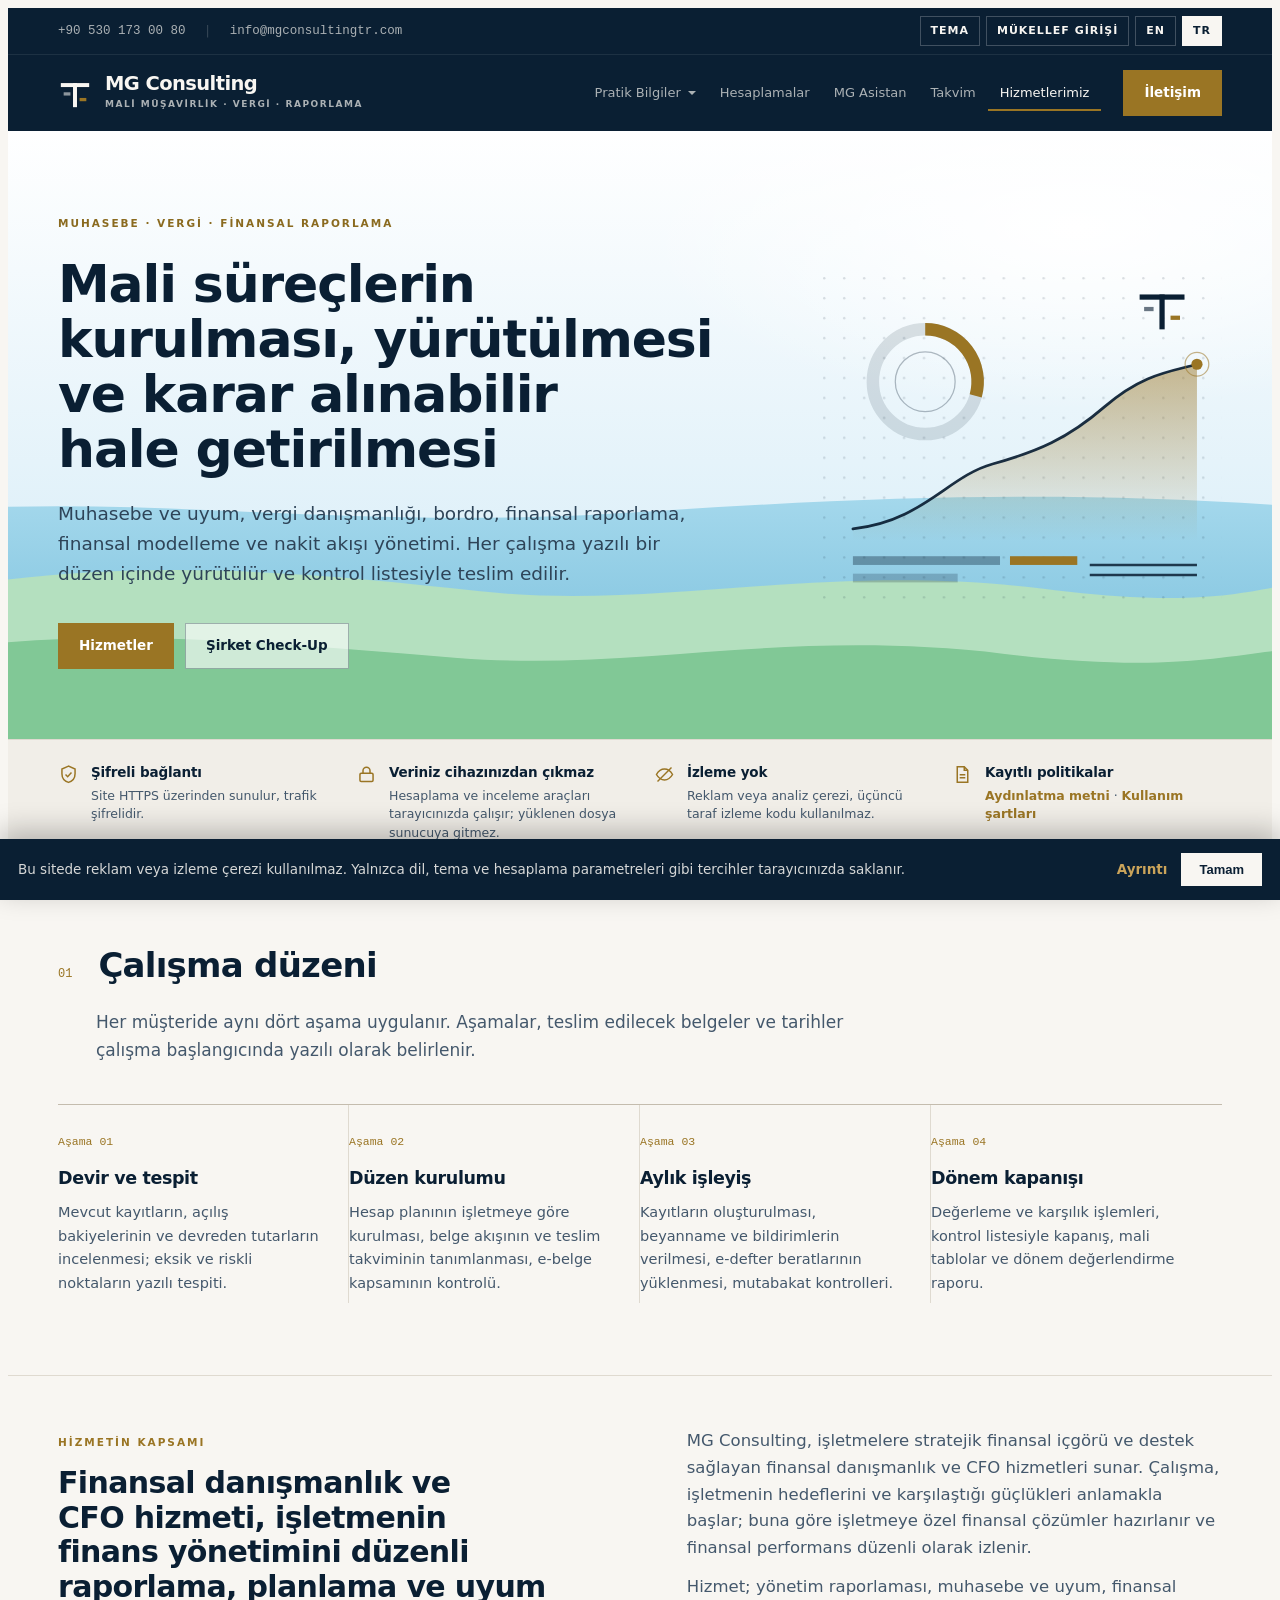
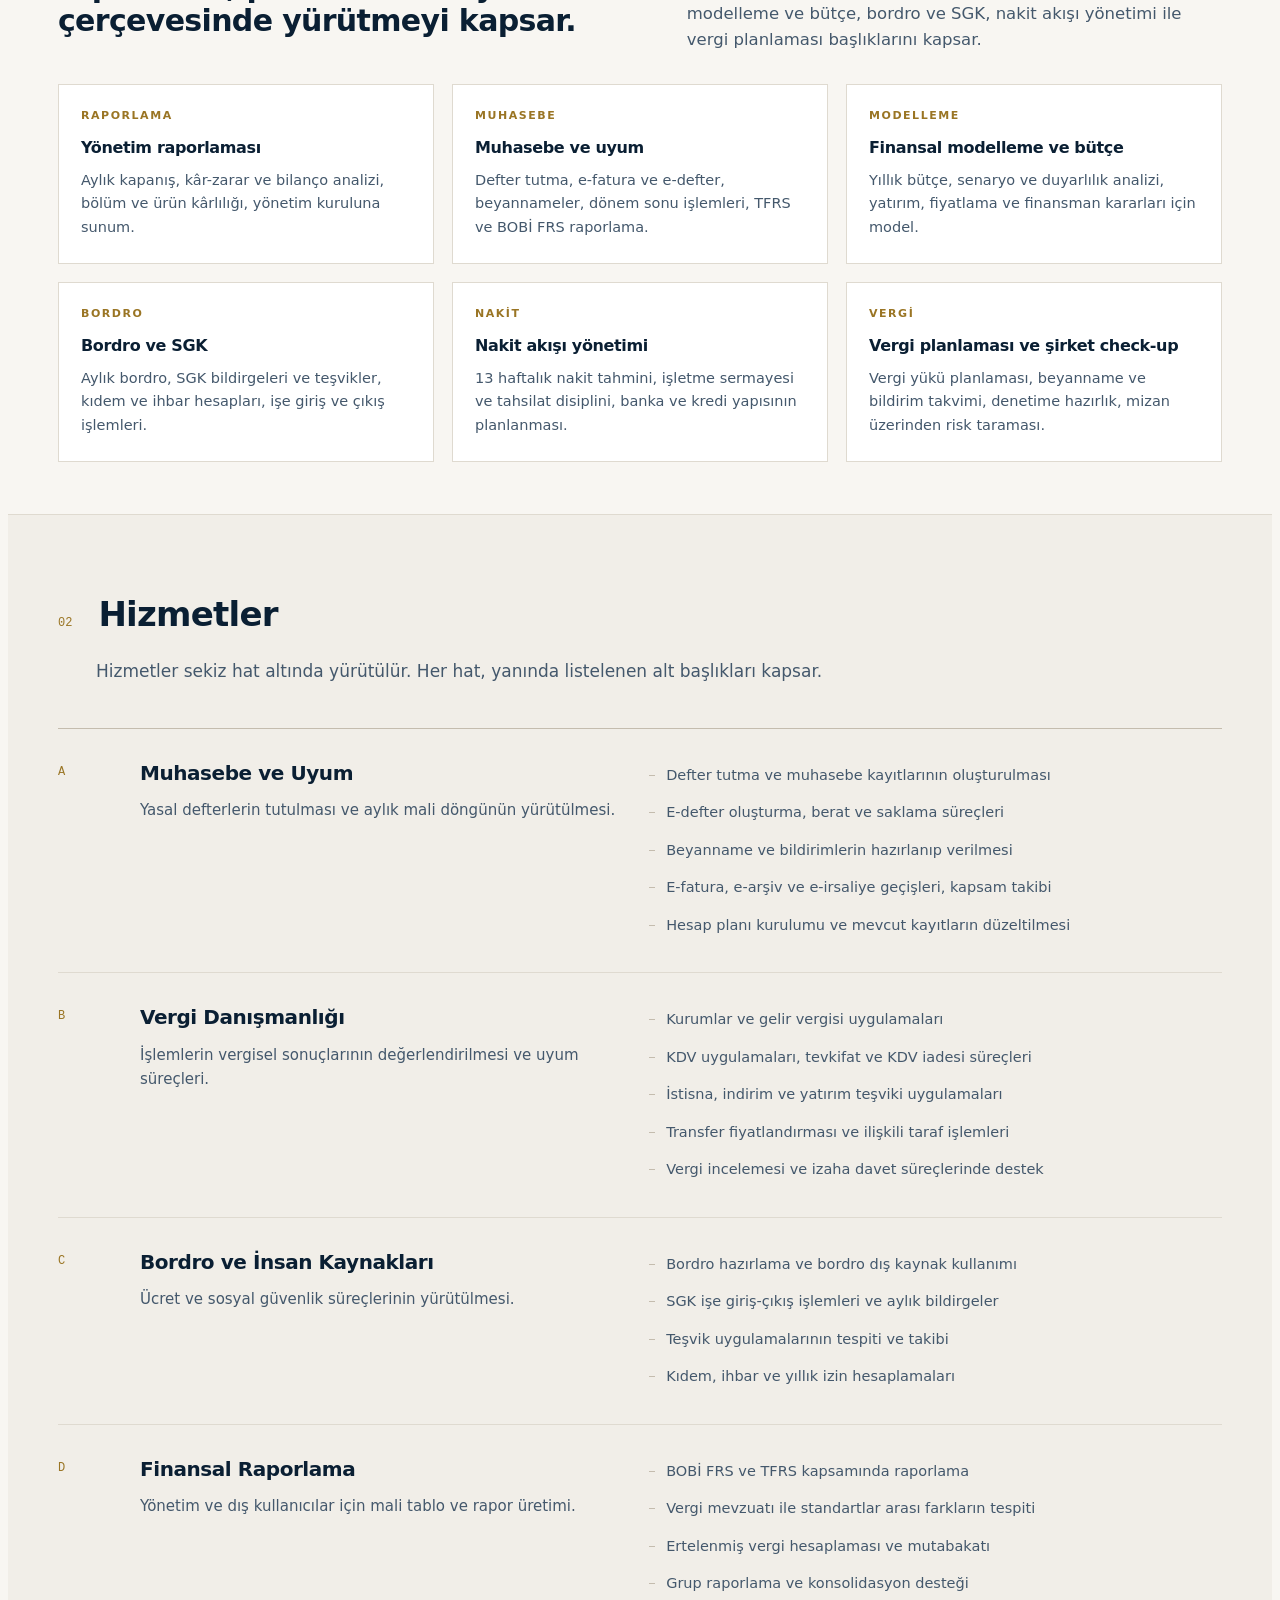
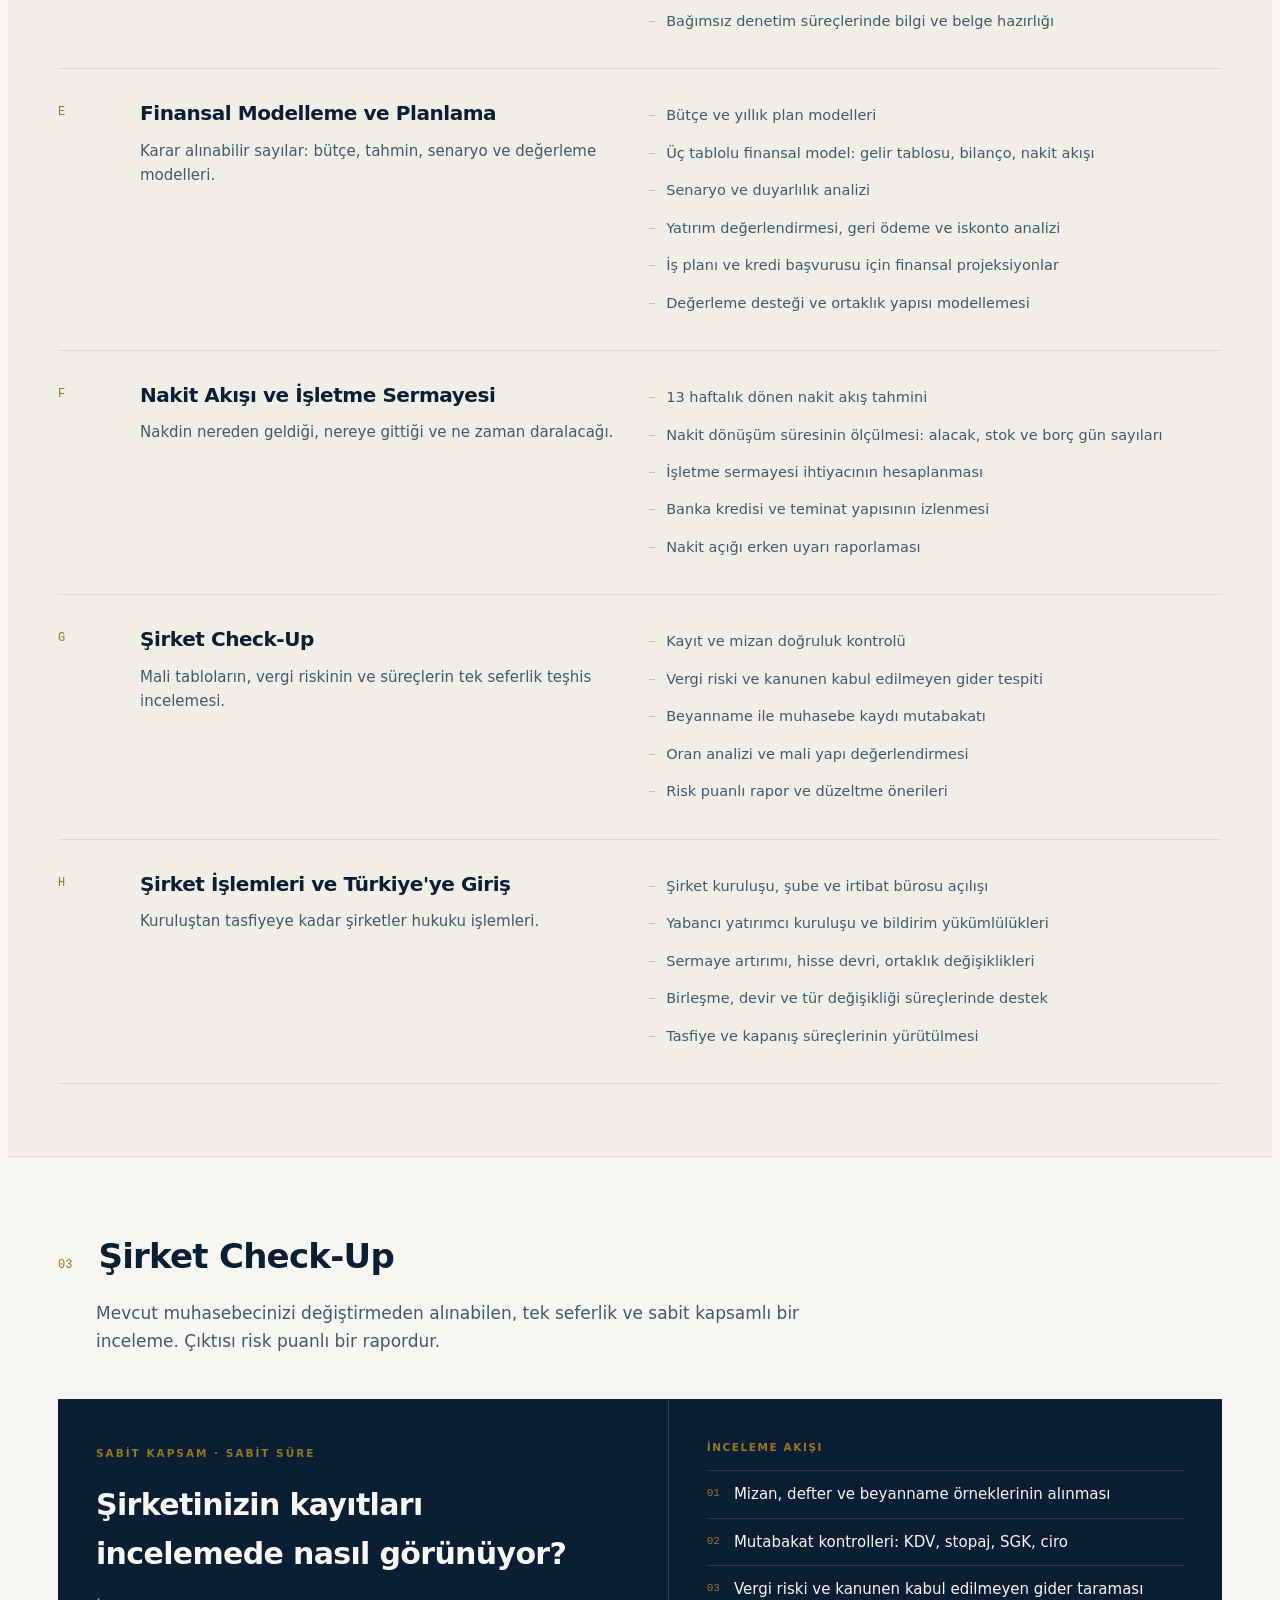
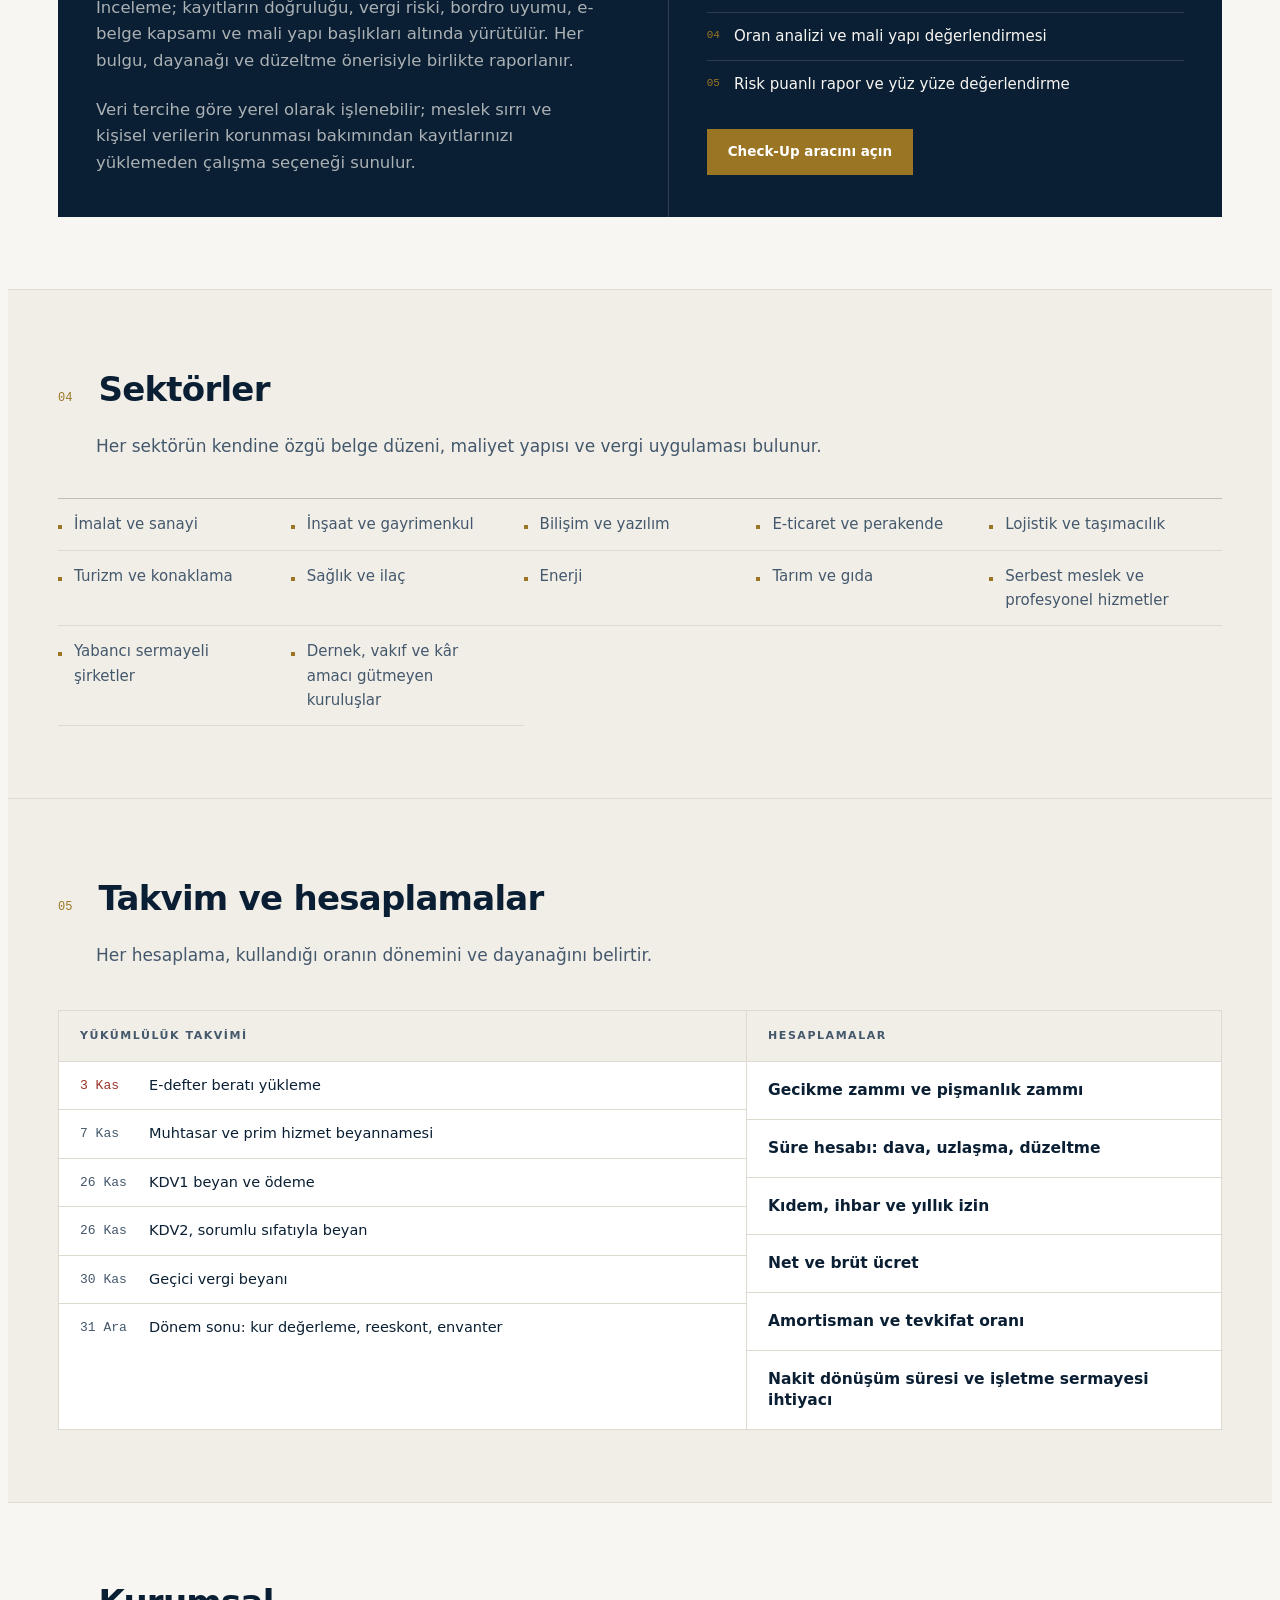
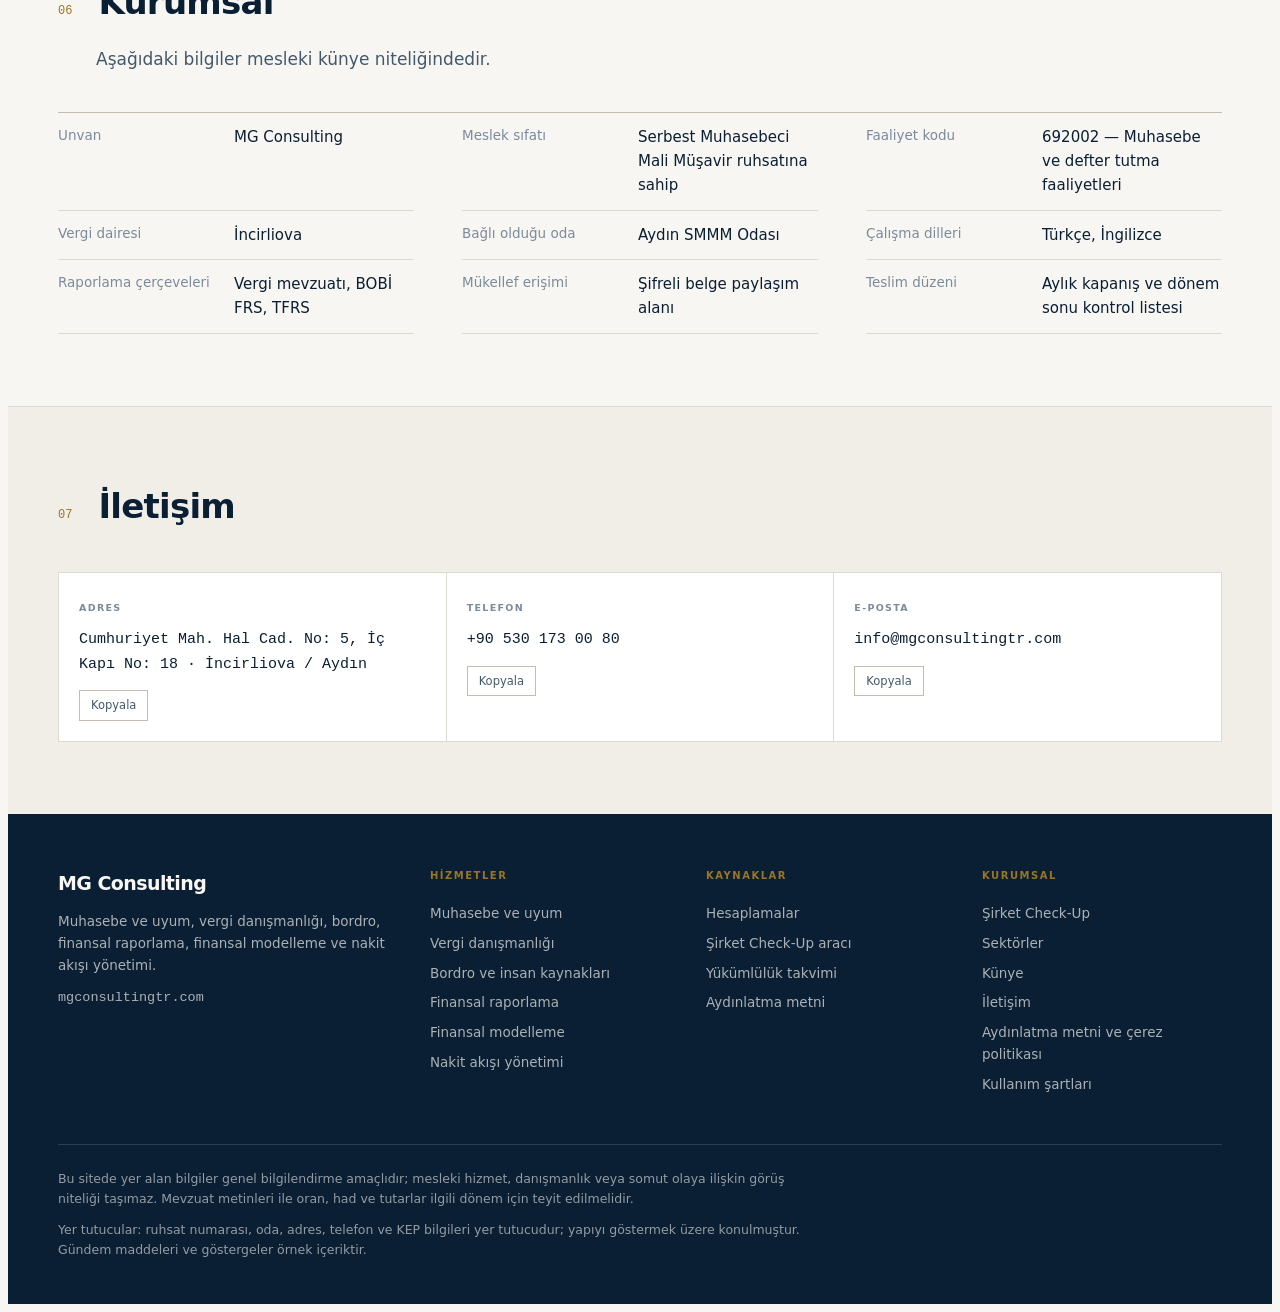
==== index.html @ 0cf5398b "Ana sayfa: Finansal Danismanlik ve CFO Hizmetleri bolumu, Istanbul manzarasi Co-Authored-By: Claude " ====
<!doctype html>
<html lang="tr">
<head>
<meta charset="utf-8">
<meta name="viewport" content="width=device-width,initial-scale=1,viewport-fit=cover">
<title>MG Consulting — Muhasebe, Vergi, Raporlama</title>
<meta http-equiv="Content-Security-Policy" content="default-src 'none'; base-uri 'none'; form-action 'none'; img-src 'self' data:; script-src 'self'; style-src 'self' 'unsafe-inline' https://fonts.googleapis.com; font-src https://fonts.gstatic.com; connect-src 'self'">
<meta name="description" content="MG Consulting: muhasebe ve uyum, vergi danışmanlığı, bordro, finansal raporlama, finansal modelleme, nakit akışı yönetimi ve şirket check-up hizmetleri. İncirliova, Aydın.">
<meta name="robots" content="index,follow">
<link rel="canonical" href="https://www.mgconsultingtr.com/">
<meta property="og:type" content="website">
<meta property="og:site_name" content="MG Consulting">
<meta property="og:title" content="MG Consulting — Muhasebe, vergi, bordro ve finansal raporlama">
<meta property="og:description" content="MG Consulting: muhasebe ve uyum, vergi danışmanlığı, bordro, finansal raporlama, finansal modelleme, nakit akışı yönetimi ve şirket check-up hizmetleri. İncirliova, Aydın.">
<meta property="og:url" content="https://www.mgconsultingtr.com/">
<meta property="og:locale" content="tr_TR">
<meta name="twitter:card" content="summary">
<link rel="icon" href="favicon.svg" type="image/svg+xml">
<link rel="stylesheet" href="https://fonts.googleapis.com/css2?family=Archivo:wght@500;600;700&family=IBM+Plex+Mono:wght@400;500&family=Source+Sans+3:wght@400;500;600&display=swap">
<link rel="stylesheet" href="assets/index.css">
</head>
<body>
<div class="util">
 <div class="wrap">
  <span class="mono">+90 530 173 00 80</span>
  <span class="sep">|</span>
  <span class="mono">info@mgconsultingtr.com</span>
  <span class="right">
   <button id="themeBtn" data-tr="Tema">Theme</button>
   <a class="ub" href="#iletisim" data-tr="Mükellef Girişi">Client Login</a>
   <button id="btnEN" aria-pressed="true">EN</button>
   <button id="btnTR" aria-pressed="false">TR</button>
  </span>
 </div>
</div>

<header>
 <div class="wrap bar">
  <a class="brand" href="index.html">
   <svg viewBox="0 0 48 48" aria-hidden="true">
    <rect x="4" y="10" width="40" height="5.6" fill="currentColor"/>
    <rect x="21.2" y="10" width="5.6" height="34" fill="currentColor"/>
    <rect x="8" y="23" width="9.5" height="4.6" fill="currentColor" opacity=".55"/>
    <rect x="30.5" y="31" width="9.5" height="4.6" class="sec"/>
   </svg>
   <span><b>MG Consulting</b><small data-tr="Mali Müşavirlik · Vergi · Raporlama">Accounting · Tax · Reporting</small></span>
  </a>
  <nav class="top" aria-label="Sections">
   <span class="mi">
    <button class="mt" type="button" data-m="m1" aria-expanded="false" data-tr="Pratik Bilgiler">Practical data</button>
   </span>
   <a href="hesaplamalar.html" data-tr="Hesaplamalar">Calculations</a>
   <a href="asistan.html" data-tr="MG Asistan">MG Assistant</a>
   <a href="#tools" data-tr="Takvim">Calendar</a>
   <a href="#services" class="on" data-tr="Hizmetlerimiz">Services</a>
  </nav>

  <div class="mega" id="m1" hidden>
   <div class="in">
    <div>
     <h5 data-tr="Hesaplamalar">Calculations</h5>
     <a href="hesaplamalar.html" data-tr="Maaş hesaplama">Salary calculation</a>
     <a href="hesaplamalar.html" data-tr="Kıdem ve ihbar tazminatı">Severance and notice pay</a>
     <a href="hesaplamalar.html" data-tr="Amortisman hesaplama">Depreciation</a>
     <a href="hesaplamalar.html" data-tr="Nakit dönüşüm süresi">Cash conversion cycle</a>
     <div class="grp2"><h5 data-tr="Beyanname ve ödeme süreleri">Filing and payment dates</h5>
      <a href="#tools" data-tr="Yükümlülük takvimi">Compliance calendar</a></div>
    </div>
    <div>
     <h5 data-tr="Oranlar">Rates</h5>
     <a href="hesaplamalar.html" data-tr="Gecikme zammı, gecikme faizi ve pişmanlık zammı">Default surcharge, default interest and voluntary disclosure surcharge</a>
     <a href="hesaplamalar.html" data-tr="KDV ve tevkifat oranları">VAT and withholding rates</a>
     <a href="hesaplamalar.html" data-tr="Yeniden değerleme oranı">Revaluation rate</a>
     <a href="hesaplamalar.html" data-tr="Merkez Bankası oranları">Central bank rates</a>
    </div>
    <div>
     <h5 data-tr="Hadler ve tutarlar">Thresholds and amounts</h5>
     <a href="hesaplamalar.html" data-tr="Vergi Usul Kanunu hadleri">Tax Procedure Law thresholds</a>
     <a href="hesaplamalar.html" data-tr="Binek oto gider kısıtlaması">Passenger car expense restriction</a>
     <div class="grp2"><h5 data-tr="Vergi cezaları">Tax penalties</h5>
      <div class="sub">
       <a href="hesaplamalar.html" data-tr="Usulsüzlük cezaları">Irregularity penalties</a>
       <a href="hesaplamalar.html" data-tr="Özel usulsüzlük cezaları">Special irregularity penalties</a>
       <a href="hesaplamalar.html" data-tr="Bilgi vermekten çekinme ve bazı ödevlere uymama cezaları">Penalties for withholding information and for failing certain duties</a>
       <a href="hesaplamalar.html" data-tr="Hürriyeti bağlayıcı cezalar">Custodial penalties</a>
       <a href="hesaplamalar.html" data-tr="Vergi ziyaı cezası">Tax loss penalty</a>
      </div></div>
    </div>
    <div>
     <h5 data-tr="SGK ve çalışma hayatı">Social security and employment</h5>
     <a href="hesaplamalar.html" data-tr="SGK taban ve tavan sınırı">Social security lower and upper limits</a>
     <a href="hesaplamalar.html" data-tr="SGK prim oranları">Social security premium rates</a>
     <a href="hesaplamalar.html" data-tr="Bildirim süreleri ve ihbar tazminatı">Notice periods and notice pay</a>
     <a href="hesaplamalar.html" data-tr="Yıllık ücretli izin hakkı">Annual paid leave entitlement</a>
     <a href="hesaplamalar.html" data-tr="Asgari ücret ve kesintiler">Minimum wage and deductions</a>
    </div>
   </div>
  </div>

  <a class="btn gold" href="#contact" data-tr="İletişim">Contact</a>
 </div>
</header>

<main id="top">
 <div class="open">
  <div class="wrap">
   <div>
    <span class="kicker" data-tr="Muhasebe · Vergi · Finansal Raporlama">Accounting · Tax · Financial Reporting</span>
    <h1 data-tr="Mali süreçlerin kurulması, yürütülmesi ve karar alınabilir hale getirilmesi">Building, running and reporting the finance function</h1>
    <p class="lede" data-tr="Muhasebe ve uyum, vergi danışmanlığı, bordro, finansal raporlama, finansal modelleme ve nakit akışı yönetimi. Her çalışma yazılı bir düzen içinde yürütülür ve kontrol listesiyle teslim edilir.">Accounting and statutory compliance, tax advisory, payroll, financial reporting, modelling and cash flow management. Every engagement runs to a written operating rhythm and is delivered against a control checklist.</p>
    <div class="cta">
     <a class="btn gold" href="#services" data-tr="Hizmetler">Our services</a>
     <a class="btn line" href="#checkup" data-tr="Şirket Check-Up">Company check-up</a>
    </div>
   </div>
   <div class="openart" aria-hidden="true">
    <svg viewBox="0 0 320 260" aria-hidden="true">
     <defs>
      <linearGradient id="gA" x1="0" y1="0" x2="0" y2="1">
       <stop offset="0" stop-color="var(--bronze)" stop-opacity=".5"/>
       <stop offset="1" stop-color="var(--bronze)" stop-opacity="0"/>
      </linearGradient>
      <pattern id="dots" width="16" height="16" patternUnits="userSpaceOnUse">
       <circle cx="1" cy="1" r="1" fill="currentColor" opacity=".14"/>
      </pattern>
     </defs>
     <rect width="320" height="260" fill="url(#dots)"/>
     <path d="M24 202 C80 196 100 160 136 150 S196 130 226 104 S278 76 300 70 L300 212 L24 212 Z" fill="url(#gA)"/>
     <path d="M24 202 C80 196 100 160 136 150 S196 130 226 104 S278 76 300 70" fill="none" stroke="currentColor" stroke-width="2.2" stroke-linecap="round" opacity=".92"/>
     <circle cx="300" cy="70" r="4.5" fill="var(--bronze)"/>
     <circle cx="300" cy="70" r="9.5" fill="none" stroke="var(--bronze)" stroke-width="1" opacity=".55"/>
     <circle cx="82" cy="84" r="42" fill="none" stroke="currentColor" stroke-width="10" opacity=".13"/>
     <path d="M82 42 a42 42 0 0 1 40.5 53.4" fill="none" stroke="var(--bronze)" stroke-width="10"/>
     <circle cx="82" cy="84" r="24" fill="none" stroke="currentColor" stroke-width="1" opacity=".3"/>
     <rect x="24" y="224" width="118" height="7" fill="currentColor" opacity=".36"/>
     <rect x="24" y="238" width="84" height="7" fill="currentColor" opacity=".22"/>
     <rect x="150" y="224" width="54" height="7" fill="var(--bronze)"/>
     <path d="M214 231h86M214 239h86" stroke="currentColor" stroke-width="2" opacity=".85"/>
     <g transform="translate(254 14)">
      <rect x="0" y="0" width="36" height="4.2" fill="currentColor"/>
      <rect x="15.9" y="0" width="4.2" height="28" fill="currentColor"/>
      <rect x="3.6" y="10" width="7.6" height="3.4" fill="currentColor" opacity=".6"/>
      <rect x="24.8" y="17" width="7.6" height="3.4" fill="var(--bronze)"/>
     </g>
    </svg>
   </div>
  </div>
 </div>

 <div class="secstrip">
  <div class="wrap">
   <div class="si">
    <svg viewBox="0 0 24 24" aria-hidden="true"><path d="M12 2.5 4.5 5.8v5.4c0 4.6 3.1 8.5 7.5 9.8 4.4-1.3 7.5-5.2 7.5-9.8V5.8z" fill="none" stroke="currentColor" stroke-width="1.7"/><path d="M8.6 12.1l2.4 2.4 4.4-4.9" fill="none" stroke="currentColor" stroke-width="1.7"/></svg>
    <span><b data-tr="Şifreli bağlantı">Encrypted connection</b><i data-tr="Site HTTPS üzerinden sunulur, trafik şifrelidir.">The site is served over HTTPS; traffic is encrypted.</i></span>
   </div>
   <div class="si">
    <svg viewBox="0 0 24 24" aria-hidden="true"><rect x="4.5" y="10.5" width="15" height="9.5" rx="1.4" fill="none" stroke="currentColor" stroke-width="1.7"/><path d="M8 10.5V7.6a4 4 0 0 1 8 0v2.9" fill="none" stroke="currentColor" stroke-width="1.7"/></svg>
    <span><b data-tr="Veriniz cihazınızdan çıkmaz">Your data stays on your device</b><i data-tr="Hesaplama ve inceleme araçları tarayıcınızda çalışır; yüklenen dosya sunucuya gitmez.">The calculation and review tools run in your browser; files loaded are never sent to a server.</i></span>
   </div>
   <div class="si">
    <svg viewBox="0 0 24 24" aria-hidden="true"><path d="M2.8 12S6.4 5.8 12 5.8 21.2 12 21.2 12 17.6 18.2 12 18.2 2.8 12 2.8 12z" fill="none" stroke="currentColor" stroke-width="1.7"/><path d="M4 20 20 4" stroke="currentColor" stroke-width="1.7"/></svg>
    <span><b data-tr="İzleme yok">No tracking</b><i data-tr="Reklam veya analiz çerezi, üçüncü taraf izleme kodu kullanılmaz.">No advertising or analytics cookies, and no third-party tracking.</i></span>
   </div>
   <div class="si">
    <svg viewBox="0 0 24 24" aria-hidden="true"><path d="M6 3.2h8l4 4v13.6H6z" fill="none" stroke="currentColor" stroke-width="1.7"/><path d="M14 3.2v4h4M8.8 12.4h6.4M8.8 15.8h6.4" fill="none" stroke="currentColor" stroke-width="1.7"/></svg>
    <span><b data-tr="Kayıtlı politikalar">Published policies</b><i><a href="kvkk.html" data-tr="Aydınlatma metni">Data protection notice</a> · <a href="kullanim-sartlari.html" data-tr="Kullanım şartları">Terms of use</a></i></span>
   </div>
  </div>
 </div>
 <section>
  <div class="wrap">
   <div class="shead"><span class="snum">01</span><h2 data-tr="Çalışma düzeni">How we work</h2></div>
   <p class="secsub" data-tr="Her müşteride aynı dört aşama uygulanır. Aşamalar, teslim edilecek belgeler ve tarihler çalışma başlangıcında yazılı olarak belirlenir.">The same four phases apply to every client. Phases, deliverables and dates are agreed in writing before work begins.</p>
   <div class="steps">
    <div><span class="no" data-tr="Aşama 01">Phase 01</span><h3 data-tr="Devir ve tespit">Transition and diagnosis</h3><p data-tr="Mevcut kayıtların, açılış bakiyelerinin ve devreden tutarların incelenmesi; eksik ve riskli noktaların yazılı tespiti.">Review of existing records, opening balances and carried-forward amounts, with gaps and exposures documented in writing.</p></div>
    <div><span class="no" data-tr="Aşama 02">Phase 02</span><h3 data-tr="Düzen kurulumu">Set-up</h3><p data-tr="Hesap planının işletmeye göre kurulması, belge akışının ve teslim takviminin tanımlanması, e-belge kapsamının kontrolü.">Chart of accounts built around the business, document flow and reporting calendar defined, e-document obligations confirmed.</p></div>
    <div><span class="no" data-tr="Aşama 03">Phase 03</span><h3 data-tr="Aylık işleyiş">Monthly cycle</h3><p data-tr="Kayıtların oluşturulması, beyanname ve bildirimlerin verilmesi, e-defter beratlarının yüklenmesi, mutabakat kontrolleri.">Bookkeeping, statutory filings, e-ledger certification and a fixed set of reconciliation controls.</p></div>
    <div><span class="no" data-tr="Aşama 04">Phase 04</span><h3 data-tr="Dönem kapanışı">Period close</h3><p data-tr="Değerleme ve karşılık işlemleri, kontrol listesiyle kapanış, mali tablolar ve dönem değerlendirme raporu.">Valuation and provisioning, checklist close, financial statements and a period review report.</p></div>
   </div>
  </div>
 </section>


 <section id="cfo" class="cfo">
  <div class="cfohero">
   
   <div class="txt"><div class="wrap">
    <span class="kicker" data-tr="Finansal danışmanlık ve CFO hizmetleri">Financial consulting and CFO services</span>
    <h2 data-tr="Finansal Danışmanlık ve CFO Hizmetleri">Financial Consulting and CFO Services</h2>
    <p data-tr="MG Consulting, işletmelere stratejik finansal içgörü ve destek sağlayan finansal danışmanlık ve CFO hizmetleri sunar.">MG Consulting provides financial consulting and CFO services that give businesses strategic financial insight and support.</p>
   </div></div>
  </div>
  <div class="wrap cfobody">
   <div class="lead">
    <div>
     <span class="kicker" data-tr="Hizmetin kapsamı">Scope of the service</span>
     <h3 data-tr="Finansal danışmanlık ve CFO hizmeti, işletmenin finans yönetimini düzenli raporlama, planlama ve uyum çerçevesinde yürütmeyi kapsar.">Financial consulting and CFO services cover the management of a company's finances through regular reporting, planning and compliance.</h3>
    </div>
    <div>
     <p data-tr="MG Consulting, işletmelere stratejik finansal içgörü ve destek sağlayan finansal danışmanlık ve CFO hizmetleri sunar. Çalışma, işletmenin hedeflerini ve karşılaştığı güçlükleri anlamakla başlar; buna göre işletmeye özel finansal çözümler hazırlanır ve finansal performans düzenli olarak izlenir.">MG Consulting provides financial consulting and CFO services that give businesses strategic financial insight and support. The work starts with understanding the company's goals and the difficulties it faces; financial solutions specific to the company are then prepared and financial performance is monitored regularly.</p>
     <p data-tr="Hizmet; yönetim raporlaması, muhasebe ve uyum, finansal modelleme ve bütçe, bordro ve SGK, nakit akışı yönetimi ile vergi planlaması başlıklarını kapsar.">The service covers management reporting, accounting and compliance, financial modelling and budgeting, payroll and social security, cash flow management and tax planning.</p>
    </div>
   </div>
   <div class="cfocards">
    <div><span class="n" data-tr="Raporlama">Reporting</span><h4 data-tr="Yönetim raporlaması">Management reporting</h4><p data-tr="Aylık kapanış, kâr-zarar ve bilanço analizi, bölüm ve ürün kârlılığı, yönetim kuruluna sunum.">Monthly close, P&amp;L and balance sheet analysis, segment and product profitability, board presentations.</p></div>
    <div><span class="n" data-tr="Muhasebe">Accounting</span><h4 data-tr="Muhasebe ve uyum">Accounting and compliance</h4><p data-tr="Defter tutma, e-fatura ve e-defter, beyannameler, dönem sonu işlemleri, TFRS ve BOBİ FRS raporlama.">Bookkeeping, e-invoice and e-ledger, tax returns, period-end closing, TFRS and BOBİ FRS reporting.</p></div>
    <div><span class="n" data-tr="Modelleme">Modelling</span><h4 data-tr="Finansal modelleme ve bütçe">Financial modelling and budgeting</h4><p data-tr="Yıllık bütçe, senaryo ve duyarlılık analizi, yatırım, fiyatlama ve finansman kararları için model.">Annual budget, scenario and sensitivity analysis, models for investment, pricing and financing decisions.</p></div>
    <div><span class="n" data-tr="Bordro">Payroll</span><h4 data-tr="Bordro ve SGK">Payroll and social security</h4><p data-tr="Aylık bordro, SGK bildirgeleri ve teşvikler, kıdem ve ihbar hesapları, işe giriş ve çıkış işlemleri.">Monthly payroll, social security filings and incentives, severance and notice calculations, onboarding and exit procedures.</p></div>
    <div><span class="n" data-tr="Nakit">Cash</span><h4 data-tr="Nakit akışı yönetimi">Cash flow management</h4><p data-tr="13 haftalık nakit tahmini, işletme sermayesi ve tahsilat disiplini, banka ve kredi yapısının planlanması.">13-week cash forecast, working capital and collection discipline, planning of bank and credit structure.</p></div>
    <div><span class="n" data-tr="Vergi">Tax</span><h4 data-tr="Vergi planlaması ve şirket check-up">Tax planning and company check-up</h4><p data-tr="Vergi yükü planlaması, beyanname ve bildirim takvimi, denetime hazırlık, mizan üzerinden risk taraması.">Tax burden planning, filing calendar, audit readiness, risk screening on the trial balance.</p></div>
   </div>
  </div>
 </section>

 <section id="services" class="tint">
  <div class="wrap">
   <div class="shead"><span class="snum">02</span><h2 data-tr="Hizmetler">Services</h2></div>
   <p class="secsub" data-tr="Hizmetler sekiz hat altında yürütülür. Her hat, yanında listelenen alt başlıkları kapsar.">Work is delivered across eight service lines. Each line covers the components listed beside it.</p>

   <div class="srv">
    <div class="row">
     <span class="n">A</span>
     <div><h3 data-tr="Muhasebe ve Uyum">Accounting and Compliance</h3><p class="d" data-tr="Yasal defterlerin tutulması ve aylık mali döngünün yürütülmesi.">Statutory books and the monthly finance cycle, run end to end.</p></div>
     <ul>
      <li data-tr="Defter tutma ve muhasebe kayıtlarının oluşturulması">Bookkeeping and maintenance of statutory records</li>
      <li data-tr="E-defter oluşturma, berat ve saklama süreçleri">E-ledger preparation, certification and archiving</li>
      <li data-tr="Beyanname ve bildirimlerin hazırlanıp verilmesi">Preparation and filing of returns and notifications</li>
      <li data-tr="E-fatura, e-arşiv ve e-irsaliye geçişleri, kapsam takibi">E-invoice, e-archive and e-waybill transitions, scope monitoring</li>
      <li data-tr="Hesap planı kurulumu ve mevcut kayıtların düzeltilmesi">Chart of accounts design and remediation of existing records</li>
     </ul>
    </div>

    <div class="row">
     <span class="n">B</span>
     <div><h3 data-tr="Vergi Danışmanlığı">Tax Advisory</h3><p class="d" data-tr="İşlemlerin vergisel sonuçlarının değerlendirilmesi ve uyum süreçleri.">Assessment of the tax consequences of transactions, and compliance support.</p></div>
     <ul>
      <li data-tr="Kurumlar ve gelir vergisi uygulamaları">Corporate and personal income tax applications</li>
      <li data-tr="KDV uygulamaları, tevkifat ve KDV iadesi süreçleri">VAT, withholding and VAT refund procedures</li>
      <li data-tr="İstisna, indirim ve yatırım teşviki uygulamaları">Exemptions, allowances and investment incentive regimes</li>
      <li data-tr="Transfer fiyatlandırması ve ilişkili taraf işlemleri">Transfer pricing and related party transactions</li>
      <li data-tr="Vergi incelemesi ve izaha davet süreçlerinde destek">Support during tax audits and explanation requests</li>
     </ul>
    </div>

    <div class="row">
     <span class="n">C</span>
     <div><h3 data-tr="Bordro ve İnsan Kaynakları">Payroll and HR Administration</h3><p class="d" data-tr="Ücret ve sosyal güvenlik süreçlerinin yürütülmesi.">Payroll and social security administration.</p></div>
     <ul>
      <li data-tr="Bordro hazırlama ve bordro dış kaynak kullanımı">Payroll preparation and payroll outsourcing</li>
      <li data-tr="SGK işe giriş-çıkış işlemleri ve aylık bildirgeler">Social security registrations and monthly declarations</li>
      <li data-tr="Teşvik uygulamalarının tespiti ve takibi">Identification and monitoring of employment incentives</li>
      <li data-tr="Kıdem, ihbar ve yıllık izin hesaplamaları">Severance, notice and annual leave calculations</li>
     </ul>
    </div>

    <div class="row">
     <span class="n">D</span>
     <div><h3 data-tr="Finansal Raporlama">Financial Reporting</h3><p class="d" data-tr="Yönetim ve dış kullanıcılar için mali tablo ve rapor üretimi.">Statements and reports for management and external users.</p></div>
     <ul>
      <li data-tr="BOBİ FRS ve TFRS kapsamında raporlama">Reporting under BOBİ FRS and TFRS</li>
      <li data-tr="Vergi mevzuatı ile standartlar arası farkların tespiti">Identification of differences between tax rules and standards</li>
      <li data-tr="Ertelenmiş vergi hesaplaması ve mutabakatı">Deferred tax computation and reconciliation</li>
      <li data-tr="Grup raporlama ve konsolidasyon desteği">Group reporting and consolidation support</li>
      <li data-tr="Bağımsız denetim süreçlerinde bilgi ve belge hazırlığı">Audit readiness and information requests</li>
     </ul>
    </div>

    <div class="row">
     <span class="n">E</span>
     <div><h3 data-tr="Finansal Modelleme ve Planlama">Financial Modelling and Planning</h3><p class="d" data-tr="Karar alınabilir sayılar: bütçe, tahmin, senaryo ve değerleme modelleri.">Numbers built for decisions: budgets, forecasts, scenarios and valuation models.</p></div>
     <ul>
      <li data-tr="Bütçe ve yıllık plan modelleri">Budget and annual plan models</li>
      <li data-tr="Üç tablolu finansal model: gelir tablosu, bilanço, nakit akışı">Three-statement models linking income statement, balance sheet and cash flow</li>
      <li data-tr="Senaryo ve duyarlılık analizi">Scenario and sensitivity analysis</li>
      <li data-tr="Yatırım değerlendirmesi, geri ödeme ve iskonto analizi">Investment appraisal, payback and discounted cash flow analysis</li>
      <li data-tr="İş planı ve kredi başvurusu için finansal projeksiyonlar">Financial projections for business plans and credit applications</li>
      <li data-tr="Değerleme desteği ve ortaklık yapısı modellemesi">Valuation support and shareholding structure modelling</li>
     </ul>
    </div>

    <div class="row">
     <span class="n">F</span>
     <div><h3 data-tr="Nakit Akışı ve İşletme Sermayesi">Cash Flow and Working Capital</h3><p class="d" data-tr="Nakdin nereden geldiği, nereye gittiği ve ne zaman daralacağı.">Where cash comes from, where it goes, and when it runs short.</p></div>
     <ul>
      <li data-tr="13 haftalık dönen nakit akış tahmini">13-week rolling cash flow forecast</li>
      <li data-tr="Nakit dönüşüm süresinin ölçülmesi: alacak, stok ve borç gün sayıları">Measurement of the cash conversion cycle: receivable, inventory and payable days</li>
      <li data-tr="İşletme sermayesi ihtiyacının hesaplanması">Working capital requirement analysis</li>
      <li data-tr="Banka kredisi ve teminat yapısının izlenmesi">Monitoring of bank facilities and covenant headroom</li>
      <li data-tr="Nakit açığı erken uyarı raporlaması">Early-warning reporting on cash shortfalls</li>
     </ul>
    </div>

    <div class="row">
     <span class="n">G</span>
     <div><h3 data-tr="Şirket Check-Up">Company Check-Up</h3><p class="d" data-tr="Mali tabloların, vergi riskinin ve süreçlerin tek seferlik teşhis incelemesi.">A one-off diagnostic review of accounts, tax exposure and process discipline.</p></div>
     <ul>
      <li data-tr="Kayıt ve mizan doğruluk kontrolü">Review of records and trial balance integrity</li>
      <li data-tr="Vergi riski ve kanunen kabul edilmeyen gider tespiti">Tax exposure and non-deductible expense review</li>
      <li data-tr="Beyanname ile muhasebe kaydı mutabakatı">Reconciliation of filings to the accounting records</li>
      <li data-tr="Oran analizi ve mali yapı değerlendirmesi">Ratio analysis and assessment of financial structure</li>
      <li data-tr="Risk puanlı rapor ve düzeltme önerileri">Risk-rated report with remediation recommendations</li>
     </ul>
    </div>

    <div class="row">
     <span class="n">H</span>
     <div><h3 data-tr="Şirket İşlemleri ve Türkiye'ye Giriş">Corporate Transactions and Market Entry</h3><p class="d" data-tr="Kuruluştan tasfiyeye kadar şirketler hukuku işlemleri.">Corporate procedures from incorporation through to liquidation.</p></div>
     <ul>
      <li data-tr="Şirket kuruluşu, şube ve irtibat bürosu açılışı">Incorporation, branch and liaison office set-up</li>
      <li data-tr="Yabancı yatırımcı kuruluşu ve bildirim yükümlülükleri">Foreign investor set-up and reporting obligations</li>
      <li data-tr="Sermaye artırımı, hisse devri, ortaklık değişiklikleri">Capital increases, share transfers and shareholding changes</li>
      <li data-tr="Birleşme, devir ve tür değişikliği süreçlerinde destek">Support on mergers, transfers and conversions</li>
      <li data-tr="Tasfiye ve kapanış süreçlerinin yürütülmesi">Liquidation and closure procedures</li>
     </ul>
    </div>
   </div>
  </div>
 </section>

 <section id="checkup">
  <div class="wrap">
   <div class="shead"><span class="snum">03</span><h2 data-tr="Şirket Check-Up">Company Check-Up</h2></div>
   <p class="secsub" data-tr="Mevcut muhasebecinizi değiştirmeden alınabilen, tek seferlik ve sabit kapsamlı bir inceleme. Çıktısı risk puanlı bir rapordur.">A one-off, fixed-scope review that can be commissioned without changing your current accountant. The output is a risk-rated report.</p>

   <div class="feat">
    <div class="in">
     <div class="lf">
      <span class="kicker" data-tr="Sabit kapsam · sabit süre">Fixed scope · fixed duration</span>
      <h3 data-tr="Şirketinizin kayıtları incelemede nasıl görünüyor?">How would your accounts look to an inspector?</h3>
      <p data-tr="İnceleme; kayıtların doğruluğu, vergi riski, bordro uyumu, e-belge kapsamı ve mali yapı başlıkları altında yürütülür. Her bulgu, dayanağı ve düzeltme önerisiyle birlikte raporlanır.">The review covers record integrity, tax exposure, payroll compliance, e-document scope and financial structure. Every finding is reported with its basis and a remediation recommendation.</p>
      <p style="margin-top:22px" data-tr="Veri tercihe göre yerel olarak işlenebilir; meslek sırrı ve kişisel verilerin korunması bakımından kayıtlarınızı yüklemeden çalışma seçeneği sunulur.">Data can be processed locally where preferred; given professional secrecy and data protection duties, we offer an option that does not require uploading your records.</p>
     </div>
     <div class="rt">
      <h4 data-tr="İnceleme akışı">Review sequence</h4>
      <ol>
       <li data-tr="Mizan, defter ve beyanname örneklerinin alınması">Collection of trial balance, ledgers and filed returns</li>
       <li data-tr="Mutabakat kontrolleri: KDV, stopaj, SGK, ciro">Reconciliation controls across VAT, withholding, social security and turnover</li>
       <li data-tr="Vergi riski ve kanunen kabul edilmeyen gider taraması">Tax exposure and non-deductible expense scan</li>
       <li data-tr="Oran analizi ve mali yapı değerlendirmesi">Ratio analysis and financial structure assessment</li>
       <li data-tr="Risk puanlı rapor ve yüz yüze değerlendirme">Risk-rated report and a review meeting</li>
      </ol>
      <a class="btn gold" style="margin-top:22px" href="check-up.html" data-tr="Check-Up aracını açın">Open the check-up tool</a>
     </div>
    </div>
   </div>
  </div>
 </section>

 <section id="sectors" class="tint">
  <div class="wrap">
   <div class="shead"><span class="snum">04</span><h2 data-tr="Sektörler">Sectors</h2></div>
   <p class="secsub" data-tr="Her sektörün kendine özgü belge düzeni, maliyet yapısı ve vergi uygulaması bulunur.">Each sector carries its own documentation practice, cost structure and tax treatment.</p>
   <div class="sect">
    <span data-tr="İmalat ve sanayi">Manufacturing and industry</span>
    <span data-tr="İnşaat ve gayrimenkul">Construction and real estate</span>
    <span data-tr="Bilişim ve yazılım">Technology and software</span>
    <span data-tr="E-ticaret ve perakende">E-commerce and retail</span>
    <span data-tr="Lojistik ve taşımacılık">Logistics and transport</span>
    <span data-tr="Turizm ve konaklama">Tourism and hospitality</span>
    <span data-tr="Sağlık ve ilaç">Healthcare and pharmaceuticals</span>
    <span data-tr="Enerji">Energy</span>
    <span data-tr="Tarım ve gıda">Agriculture and food</span>
    <span data-tr="Serbest meslek ve profesyonel hizmetler">Professional services</span>
    <span data-tr="Yabancı sermayeli şirketler">Foreign-owned companies</span>
    <span data-tr="Dernek, vakıf ve kâr amacı gütmeyen kuruluşlar">Associations, foundations and non-profits</span>
   </div>
  </div>
 </section>




 <section id="tools" class="tint">
  <div class="wrap">
   <div class="shead"><span class="snum">05</span><h2 data-tr="Takvim ve hesaplamalar">Calendar and calculations</h2></div>
   <p class="secsub" data-tr="Her hesaplama, kullandığı oranın dönemini ve dayanağını belirtir.">Every calculation states the period of the rate used and its legal basis.</p>
   <div class="cols">
    <div class="rail cal">
     <h3 data-tr="Yükümlülük takvimi">Compliance calendar</h3>
     <div class="r soon"><span class="day" data-tr="3 Kas">3 Nov</span><span class="what" data-tr="E-defter beratı yükleme">E-ledger certification upload</span></div>
     <div class="r"><span class="day" data-tr="7 Kas">7 Nov</span><span class="what" data-tr="Muhtasar ve prim hizmet beyannamesi">Withholding and premium service return</span></div>
     <div class="r"><span class="day" data-tr="26 Kas">26 Nov</span><span class="what" data-tr="KDV1 beyan ve ödeme">VAT return and payment</span></div>
     <div class="r"><span class="day" data-tr="26 Kas">26 Nov</span><span class="what" data-tr="KDV2, sorumlu sıfatıyla beyan">Reverse-charge VAT return</span></div>
     <div class="r"><span class="day" data-tr="30 Kas">30 Nov</span><span class="what" data-tr="Geçici vergi beyanı">Advance corporate tax return</span></div>
     <div class="r"><span class="day" data-tr="31 Ara">31 Dec</span><span class="what" data-tr="Dönem sonu: kur değerleme, reeskont, envanter">Period close: FX valuation, discounting, inventory count</span></div>
    </div>
    <div class="rail">
     <h3 data-tr="Hesaplamalar">Calculations</h3>
     <div class="item"><span class="t" data-tr="Gecikme zammı ve pişmanlık zammı">Late payment and voluntary disclosure charges</span></div>
     <div class="item"><span class="t" data-tr="Süre hesabı: dava, uzlaşma, düzeltme">Deadlines: litigation, settlement, correction</span></div>
     <div class="item"><span class="t" data-tr="Kıdem, ihbar ve yıllık izin">Severance, notice and annual leave</span></div>
     <div class="item"><span class="t" data-tr="Net ve brüt ücret">Net and gross salary</span></div>
     <div class="item"><span class="t" data-tr="Amortisman ve tevkifat oranı">Depreciation and withholding rates</span></div>
     <div class="item"><span class="t" data-tr="Nakit dönüşüm süresi ve işletme sermayesi ihtiyacı">Cash conversion cycle and working capital requirement</span></div>
    </div>
   </div>
  </div>
 </section>

 <section id="firm">
  <div class="wrap">
   <div class="shead"><span class="snum">06</span><h2 data-tr="Kurumsal">The firm</h2></div>
   <p class="secsub" data-tr="Aşağıdaki bilgiler mesleki künye niteliğindedir.">The following is published as professional registration information.</p>
   <div class="facts">
    <div><span class="k" data-tr="Unvan">Firm</span><span class="v">MG Consulting</span></div>
    <div><span class="k" data-tr="Meslek sıfatı">Professional standing</span><span class="v" data-tr="Serbest Muhasebeci Mali Müşavir ruhsatına sahip">Holder of a Certified Public Accountant (SMMM) licence</span></div>
    <div><span class="k" data-tr="Faaliyet kodu">Activity code</span><span class="v" data-tr="692002 — Muhasebe ve defter tutma faaliyetleri">692002 — Accounting and bookkeeping activities</span></div>
    <div><span class="k" data-tr="Vergi dairesi">Tax office</span><span class="v" data-tr="İncirliova">İncirliova</span></div>
    <div><span class="k" data-tr="Bağlı olduğu oda">Chamber</span><span class="v" data-tr="Aydın SMMM Odası">Aydın Chamber of Certified Public Accountants</span></div>
    <div><span class="k" data-tr="Çalışma dilleri">Working languages</span><span class="v" data-tr="Türkçe, İngilizce">Turkish, English</span></div>
    <div><span class="k" data-tr="Raporlama çerçeveleri">Reporting frameworks</span><span class="v" data-tr="Vergi mevzuatı, BOBİ FRS, TFRS">Turkish tax rules, BOBİ FRS, TFRS</span></div>
    <div><span class="k" data-tr="Mükellef erişimi">Client access</span><span class="v" data-tr="Şifreli belge paylaşım alanı">Encrypted document exchange</span></div>
    <div><span class="k" data-tr="Teslim düzeni">Delivery rhythm</span><span class="v" data-tr="Aylık kapanış ve dönem sonu kontrol listesi">Monthly close and period-end checklist</span></div>
   </div>
  </div>
 </section>

 <section id="contact" class="tint" style="border-bottom:0">
  <div class="wrap">
   <div class="shead"><span class="snum">07</span><h2 data-tr="İletişim">Contact</h2></div>
   <div class="contact">
    <div class="cbox"><span class="k" data-tr="Adres">Address</span><div class="v" id="c1">Cumhuriyet Mah. Hal Cad. No: 5, İç Kapı No: 18 · İncirliova / Aydın</div><button data-c="c1" data-tr="Kopyala">Copy</button></div>
    <div class="cbox"><span class="k" data-tr="Telefon">Telephone</span><div class="v" id="c2">+90 530 173 00 80</div><button data-c="c2" data-tr="Kopyala">Copy</button></div>
    <div class="cbox"><span class="k" data-tr="E-posta">Email</span><div class="v" id="c3">info@mgconsultingtr.com</div><button data-c="c3" data-tr="Kopyala">Copy</button></div>
   </div>
  </div>
 </section>
</main>

<footer>
 <div class="wrap">
  <div class="fgrid">
   <div class="fb">
    <b>MG Consulting</b>
    <p data-tr="Muhasebe ve uyum, vergi danışmanlığı, bordro, finansal raporlama, finansal modelleme ve nakit akışı yönetimi.">Accounting and compliance, tax advisory, payroll, financial reporting, modelling and cash flow management.</p>
    <p style="margin-top:11px" class="mono">mgconsultingtr.com</p>
   </div>
   <div>
    <h4 data-tr="Hizmetler">Services</h4>
    <a href="#services" data-tr="Muhasebe ve uyum">Accounting and compliance</a>
    <a href="#services" data-tr="Vergi danışmanlığı">Tax advisory</a>
    <a href="#services" data-tr="Bordro ve insan kaynakları">Payroll and HR</a>
    <a href="#services" data-tr="Finansal raporlama">Financial reporting</a>
    <a href="#services" data-tr="Finansal modelleme">Financial modelling</a>
    <a href="#services" data-tr="Nakit akışı yönetimi">Cash flow management</a>
   </div>
   <div>
    <h4 data-tr="Kaynaklar">Resources</h4>
    <a href="hesaplamalar.html" data-tr="Hesaplamalar">Calculations</a>
    <a href="check-up.html" data-tr="Şirket Check-Up aracı">Check-up tool</a>
    <a href="#tools" data-tr="Yükümlülük takvimi">Compliance calendar</a>
    <a href="kvkk.html" data-tr="Aydınlatma metni">Data protection notice</a>
   </div>
   <div>
    <h4 data-tr="Kurumsal">Firm</h4>
    <a href="#checkup" data-tr="Şirket Check-Up">Company check-up</a>
    <a href="#sectors" data-tr="Sektörler">Sectors</a>
    <a href="#firm" data-tr="Künye">Registration</a>
    <a href="#contact" data-tr="İletişim">Contact</a>
    <a href="kvkk.html" data-tr="Aydınlatma metni ve çerez politikası">Data protection and cookies</a>
    <a href="kullanim-sartlari.html" data-tr="Kullanım şartları">Terms of use</a>
   </div>
  </div>
  <div class="legal">
   <p data-tr="Bu sitede yer alan bilgiler genel bilgilendirme amaçlıdır; mesleki hizmet, danışmanlık veya somut olaya ilişkin görüş niteliği taşımaz. Mevzuat metinleri ile oran, had ve tutarlar ilgili dönem için teyit edilmelidir.">Information on this site is general in nature and does not constitute professional services, advice or an opinion on any specific matter. Legislative texts and any rates, thresholds and amounts must be verified for the relevant period.</p>
   <p data-tr="Yer tutucular: ruhsat numarası, oda, adres, telefon ve KEP bilgileri yer tutucudur; yapıyı göstermek üzere konulmuştur. Gündem maddeleri ve göstergeler örnek içeriktir.">Placeholders: licence number, chamber, address, telephone and registered e-mail are placeholders, included to show structure. Briefing items and indicators are sample content.</p>
  </div>
 </div>
</footer>



<div id="ckBar" hidden style="position:fixed;left:0;right:0;bottom:0;z-index:70;background:#0A1F33;color:#F8F6F2;
 padding:14px max(18px,env(safe-area-inset-left,0px)) calc(14px + env(safe-area-inset-bottom,0px)) max(18px,env(safe-area-inset-right,0px));
 font:400 13.5px/1.55 'Source Sans 3',system-ui,sans-serif;display:flex;gap:14px;align-items:center;flex-wrap:wrap;box-shadow:0 -8px 28px rgba(0,0,0,.25)">
 <span id="ckTxt" style="flex:1;min-width:220px;opacity:.86">Bu sitede reklam veya izleme çerezi kullanılmaz. Yalnızca dil, tema ve hesaplama parametreleri gibi tercihler tarayıcınızda saklanır.</span>
 <a href="kvkk.html" style="color:#CBA45A;font-weight:600;text-decoration:none;white-space:nowrap">Ayrıntı</a>
 <button id="ckOk" type="button" style="font:600 13px 'Archivo',sans-serif;background:#F8F6F2;color:#0A1F33;border:0;padding:9px 18px;cursor:pointer;white-space:nowrap">Tamam</button>
</div>
<script src="assets/index.js"></script>
</body>
</html>
---- assets/index.css ----
/* Layout: full-bleed navy opening, then numbered sections 01-10.
   Service rows are three-column (index / title / detail); single column under 900px.
   Language: English by default, Turkish at #tr. */
:root{
  --ink:#0A1F33; --ink-2:#44586C; --ink-3:#7B8B9B;
  --bg:#F8F6F2; --bg-2:#F1EEE8; --bg-3:#E6E2D9; --surface:#FFFFFF;
  --rule:#DFDAD0; --rule-2:#C4BCAE;
  --navy:#0A1F33; --on-navy:#F8F6F2; --on-navy-2:rgba(248,246,242,.68);
  --bronze:#9A7524; --bronze-soft:#F0E7D2;
  --seal:#9A3225; --seal-soft:#F3E3DF;
  --ok:#2A6B4C; --ok-soft:#E4EFE8;
  --font-display:"Archivo","Segoe UI",system-ui,sans-serif;
  --font-body:"Source Sans 3","Segoe UI",system-ui,-apple-system,sans-serif;
  --font-data:"IBM Plex Mono",ui-monospace,SFMono-Regular,Menlo,monospace;
}
@media (prefers-color-scheme:dark){:root:not([data-theme="light"]){
  --ink:#ECE8E0; --ink-2:#B0ABA0; --ink-3:#827D73;
  --bg:#0B0F13; --bg-2:#10161D; --bg-3:#171F28; --surface:#121A22;
  --rule:#212A34; --rule-2:#2E3945;
  --navy:#060B10; --on-navy:#ECE8E0; --on-navy-2:rgba(236,232,224,.66);
  --bronze:#CBA45A; --bronze-soft:#241D0F;
  --seal:#DF8278; --seal-soft:#2A1917;
  --ok:#62BC90; --ok-soft:#11251C;
  color-scheme:dark;
}}
:root[data-theme="dark"]{
  --ink:#ECE8E0; --ink-2:#B0ABA0; --ink-3:#827D73;
  --bg:#0B0F13; --bg-2:#10161D; --bg-3:#171F28; --surface:#121A22;
  --rule:#212A34; --rule-2:#2E3945;
  --navy:#060B10; --on-navy:#ECE8E0; --on-navy-2:rgba(236,232,224,.66);
  --bronze:#CBA45A; --bronze-soft:#241D0F;
  --seal:#DF8278; --seal-soft:#2A1917;
  --ok:#62BC90; --ok-soft:#11251C;
  color-scheme:dark;
}
*{box-sizing:border-box}
body{background:var(--bg);color:var(--ink);font-family:var(--font-body);font-size:16px;line-height:1.62;-webkit-font-smoothing:antialiased}
body::before{content:"";position:fixed;inset:0 0 auto;height:env(safe-area-inset-top,0px);z-index:60;background:var(--navy)}
h1,h2,h3,h4{font-family:var(--font-display);font-weight:600;margin:0;letter-spacing:-.022em;text-wrap:balance}
p{margin:0}
a{color:inherit}
.wrap{max-width:1200px;margin:0 auto;padding-left:max(18px,env(safe-area-inset-left,0px));padding-right:max(18px,env(safe-area-inset-right,0px))}
.mono{font-family:var(--font-data);font-variant-numeric:tabular-nums}
button:focus-visible,select:focus-visible,input:focus-visible,textarea:focus-visible,a:focus-visible{outline:2px solid var(--bronze);outline-offset:3px}

.util{background:var(--navy);color:var(--on-navy-2);font-size:12.5px;border-bottom:1px solid rgba(255,255,255,.08)}
.util .wrap{display:flex;gap:8px 20px;align-items:center;padding-block:8px;flex-wrap:wrap}
.util .sep{opacity:.28}
.util .right{margin-left:auto;display:flex;gap:6px;align-items:center}
.util button,.util a.ub{font:inherit;font-family:var(--font-display);font-size:11px;font-weight:700;letter-spacing:.09em;text-transform:uppercase;background:transparent;border:1px solid rgba(255,255,255,.22);color:var(--on-navy);padding:5px 10px;cursor:pointer;text-decoration:none}
.util button:hover,.util a.ub:hover{background:rgba(255,255,255,.12)}
.util button[aria-pressed="true"]{background:var(--on-navy);color:var(--navy);border-color:var(--on-navy)}

header{position:sticky;top:env(safe-area-inset-top,0px);z-index:50;background:var(--navy);color:var(--on-navy)}
.bar{display:flex;align-items:center;gap:22px;padding-block:15px;flex-wrap:wrap}
.brand{display:flex;align-items:center;gap:13px;min-width:0;text-decoration:none}
.brand svg{width:34px;height:34px;flex:none;color:var(--on-navy)}
.brand svg .sec{fill:var(--bronze)}
.brand b{font-family:var(--font-display);font-weight:700;font-size:19.5px;line-height:1;display:block;letter-spacing:-.03em}
.brand small{font-size:9px;letter-spacing:.17em;text-transform:uppercase;color:var(--on-navy-2);font-weight:700;display:block;margin-top:4px}
nav.top{display:flex;margin-left:auto;flex-wrap:wrap}
nav.top a{font-family:var(--font-display);font-size:13px;font-weight:500;color:var(--on-navy-2);text-decoration:none;padding:8px 12px}
nav.top a:hover{color:var(--on-navy)}
nav.top a.on{color:var(--on-navy);box-shadow:inset 0 -2px 0 var(--bronze)}
.btn{font-family:var(--font-display);font-weight:600;font-size:13.5px;text-decoration:none;padding:11px 20px;cursor:pointer;border:1px solid transparent;display:inline-block;white-space:nowrap}
.btn.gold{background:var(--bronze);color:#fff}
.btn.gold:hover{opacity:.9}
.btn.line{background:transparent;color:var(--on-navy);border-color:rgba(255,255,255,.3)}
.btn.line:hover{background:rgba(255,255,255,.1)}

nav.top .mi{position:static}
.mt{font:inherit;font-family:var(--font-display);font-size:13px;font-weight:500;color:var(--on-navy-2);background:none;border:0;padding:8px 12px;cursor:pointer;display:inline-flex;gap:7px;align-items:center}
.mt::after{content:"";border:4px solid transparent;border-top-color:currentColor;margin-top:4px}
.mt:hover{color:var(--on-navy)}
.mt[aria-expanded="true"]{color:var(--on-navy);box-shadow:inset 0 -2px 0 var(--bronze)}
.mega{position:absolute;left:0;right:0;top:100%;background:var(--navy);border-top:1px solid rgba(255,255,255,.12);box-shadow:0 20px 44px rgba(0,0,0,.3);z-index:49}
.mega .in{max-width:1200px;margin:0 auto;padding-top:30px;padding-bottom:34px;padding-left:max(18px,env(safe-area-inset-left,0px));padding-right:max(18px,env(safe-area-inset-right,0px));display:grid;grid-template-columns:repeat(auto-fit,minmax(218px,1fr));gap:30px 34px}
.mega h5{font-family:var(--font-display);font-size:10.5px;letter-spacing:.15em;text-transform:uppercase;color:var(--bronze);font-weight:700;margin-bottom:13px}
.mega a{display:block;color:var(--on-navy-2);text-decoration:none;font-size:14px;padding:5px 0}
.mega a:hover{color:var(--on-navy)}
.mega .grp2{margin-top:18px}
.mega .sub{padding-left:13px;border-left:1px solid rgba(255,255,255,.15);margin-top:4px}
.mega .yrs{display:flex;flex-wrap:wrap;gap:2px 14px}
.mega .yrs a{font-family:var(--font-data);font-size:12.5px;padding:3px 0}
.mega .all{font-family:var(--font-display);font-size:12.5px;font-weight:600;color:var(--bronze);margin-top:8px}
.open{background:var(--navy);color:var(--on-navy);border-bottom:1px solid rgba(255,255,255,.1)}
.open .wrap{padding-block:78px 70px;display:grid;grid-template-columns:1.6fr .9fr;gap:56px;align-items:center}
@media (max-width:900px){.open .wrap{grid-template-columns:1fr;gap:38px;padding-block:52px 46px}}
.kicker{font-family:var(--font-display);font-size:10.5px;letter-spacing:.19em;text-transform:uppercase;color:var(--bronze);font-weight:700}
.open h1{font-size:clamp(31px,5vw,52px);line-height:1.06;margin-top:22px;font-weight:700;max-width:24ch}
.open .lede{margin-top:22px;font-size:18.5px;color:var(--on-navy-2);max-width:56ch}
.open .cta{display:flex;flex-wrap:wrap;gap:11px;margin-top:34px}
.openart{min-width:0}
.openart svg{width:100%;height:auto;display:block;max-width:100%}

section{padding-block:72px;border-bottom:1px solid var(--rule)}
section.tint{background:var(--bg-2)}
.shead{display:flex;gap:26px;align-items:baseline;flex-wrap:wrap}
.snum{font-family:var(--font-data);font-size:12px;color:var(--bronze);flex:none;padding-top:9px}
.shead h2{font-size:clamp(23px,3.2vw,34px);font-weight:700}
.secsub{color:var(--ink-2);font-size:17px;max-width:70ch;margin-top:16px;margin-left:38px}
@media (max-width:620px){.secsub{margin-left:0}}

.steps{display:grid;grid-template-columns:repeat(auto-fit,minmax(224px,1fr));margin-top:40px;border-top:1px solid var(--rule-2)}
.steps div{padding:22px 26px 8px 0;border-right:1px solid var(--rule)}
.steps div:last-child{border-right:0}
@media (max-width:620px){.steps div{border-right:0;border-bottom:1px solid var(--rule);padding-right:0;padding-bottom:18px}.steps div:last-child{border-bottom:0}}
.steps .no{font-family:var(--font-data);font-size:11.5px;color:var(--bronze)}
.steps h3{font-size:17.5px;margin-top:11px}
.steps p{font-size:14.5px;color:var(--ink-2);margin-top:9px}

.srv{margin-top:42px;border-top:1px solid var(--rule-2)}
.row{display:grid;grid-template-columns:54px 1.05fr 1.25fr;gap:28px;padding-block:28px;border-bottom:1px solid var(--rule);align-items:start}
@media (max-width:900px){.row{grid-template-columns:40px 1fr;gap:18px}}
.row .n{font-family:var(--font-data);font-size:12px;color:var(--bronze);padding-top:6px}
.row h3{font-size:20px}
.row .d{font-size:15px;color:var(--ink-2);margin-top:9px}
.row ul{margin:0;padding:0;list-style:none;min-width:0}
@media (max-width:900px){.row ul{grid-column:2}}
.row li{font-size:14.5px;color:var(--ink-2);padding:7px 0;display:flex;gap:11px}
.row li::before{content:"";width:6px;height:1px;background:var(--rule-2);flex:none;margin-top:11px}

.feat{background:var(--navy);color:var(--on-navy);margin-top:44px}
.feat .in{display:grid;grid-template-columns:1.1fr 1fr}
@media (max-width:900px){.feat .in{grid-template-columns:1fr}}
.feat .lf{padding:40px 38px}
.feat .rt{padding:40px 38px;border-left:1px solid rgba(255,255,255,.14)}
@media (max-width:900px){.feat .rt{border-left:0;border-top:1px solid rgba(255,255,255,.14)}}
.feat h3{font-size:clamp(22px,2.8vw,30px);margin-top:16px;font-weight:700}
.feat p{color:var(--on-navy-2);font-size:16.5px;margin-top:16px;max-width:48ch}
.feat h4{font-family:var(--font-display);font-size:10.5px;letter-spacing:.15em;text-transform:uppercase;color:var(--bronze);font-weight:700;margin-bottom:14px}
.feat ol{margin:0;padding:0;list-style:none;counter-reset:f}
.feat ol li{counter-increment:f;font-size:15px;padding:11px 0;border-top:1px solid rgba(255,255,255,.13);display:flex;gap:14px}
.feat ol li::before{content:counter(f,decimal-leading-zero);font-family:var(--font-data);font-size:11px;color:var(--bronze);flex:none;padding-top:3px}

.sect{display:grid;grid-template-columns:repeat(auto-fit,minmax(220px,1fr));margin-top:38px;border-top:1px solid var(--rule-2)}
.sect span{font-size:15px;padding:13px 18px 13px 0;border-bottom:1px solid var(--rule);color:var(--ink-2);display:flex;gap:12px;align-items:baseline}
.sect span::before{content:"";width:4px;height:4px;background:var(--bronze);flex:none;margin-top:10px}

.yearbar{display:flex;align-items:center;gap:13px;flex-wrap:wrap;margin-top:38px;padding:16px 20px;background:var(--surface);border:1px solid var(--rule-2)}
.yearbar label{font-family:var(--font-display);font-size:11px;letter-spacing:.13em;text-transform:uppercase;color:var(--ink-3);font-weight:700}
select{font:inherit;font-size:14px;font-family:var(--font-data);padding:7px 11px;border:1px solid var(--rule-2);background:var(--surface);color:var(--ink)}
.yearbar .m2{font-size:14px;color:var(--ink-3)}
.laws{display:grid;grid-template-columns:repeat(auto-fit,minmax(232px,1fr));gap:1px;background:var(--rule);border:1px solid var(--rule);border-top:0}
.law{background:var(--surface);padding:16px 20px;min-width:0}
.law .t{font-weight:600;font-size:15px;font-family:var(--font-display)}
.law .m{font-family:var(--font-data);font-size:11.5px;color:var(--ink-3);margin-top:4px}
.pills{display:flex;flex-wrap:wrap;margin-top:24px;border-top:1px solid var(--rule)}
.pills span{font-size:14px;padding:12px 26px 12px 0;color:var(--ink-2)}

.aw{display:grid;grid-template-columns:.8fr 1.6fr;gap:38px;margin-top:40px;align-items:start}
@media (max-width:900px){.aw{grid-template-columns:1fr;gap:26px}}
.as h3{font-size:18px;margin-bottom:12px}
.as p{font-size:15px;color:var(--ink-2)}
.as ul{margin:18px 0 0;padding:0;list-style:none}
.as li{font-size:14.5px;color:var(--ink-2);padding:10px 0;border-top:1px solid var(--rule)}
.assist{background:var(--surface);border:1px solid var(--rule-2);overflow:hidden;min-width:0}
.atop{display:flex;align-items:center;gap:12px;padding:15px 19px;border-bottom:1px solid var(--rule);flex-wrap:wrap;background:var(--bg-2)}
.atop h3{font-family:var(--font-display);font-size:11px;letter-spacing:.14em;text-transform:uppercase;font-weight:700;color:var(--ink-2)}
.badge{font-size:11.5px;font-weight:600;padding:3px 9px;display:inline-flex;gap:6px;align-items:center;white-space:nowrap}
.badge.warn{background:var(--bronze-soft);color:var(--bronze)}
.badge.ok{background:var(--ok-soft);color:var(--ok)}
.badge.seal{background:var(--seal-soft);color:var(--seal)}
.dot{width:6px;height:6px;border-radius:99px;background:currentColor;flex:none}
.log{padding:19px;display:grid;gap:18px;max-height:440px;overflow-y:auto}
.msg{display:grid;gap:6px;min-width:0}
.msg .who{font-size:9.5px;letter-spacing:.15em;text-transform:uppercase;font-weight:700;color:var(--ink-3);font-family:var(--font-display)}
.msg.me .who{color:var(--bronze)}
.msg .body{font-size:15.5px;line-height:1.62;min-width:0;overflow-wrap:break-word}
.msg.me .body{background:var(--bg-3);padding:12px 15px}
.msg.bot .body{border-left:2px solid var(--bronze);padding-left:16px}
.msg .body p+p{margin-top:10px}
.msg .body ul{margin:10px 0;padding-left:21px;display:grid;gap:6px}
.msg .body .q{background:var(--bronze-soft);padding:11px 14px;font-weight:500}
.msg .body .tail{display:block;margin-top:12px;font-size:12.5px;color:var(--ink-3);font-style:italic}
.starters{display:flex;flex-wrap:wrap;gap:7px;padding:0 19px 17px}
.starters button{font:inherit;font-size:12.5px;background:var(--bg-2);border:1px solid var(--rule);padding:7px 12px;cursor:pointer;color:var(--ink-2);text-align:left}
.starters button:hover{border-color:var(--bronze);color:var(--ink)}
.composer{display:flex;gap:10px;padding:16px 19px;border-top:1px solid var(--rule);background:var(--bg-2);align-items:flex-end;flex-wrap:wrap}
.composer textarea{flex:1;min-width:180px;font:inherit;font-size:15.5px;padding:11px 13px;border:1px solid var(--rule-2);background:var(--surface);color:var(--ink);resize:vertical;min-height:46px;max-height:150px}
.composer .send{font-family:var(--font-display);font-weight:600;font-size:13.5px;background:var(--navy);color:var(--on-navy);border:0;padding:13px 24px;cursor:pointer;white-space:nowrap}
.composer .send[disabled]{opacity:.45;cursor:default}
.disclaim{font-size:12.5px;color:var(--ink-3);padding:0 19px 17px;max-width:78ch;line-height:1.55}

.cols{display:grid;grid-template-columns:1.45fr 1fr;gap:1px;margin-top:40px;background:var(--rule);border:1px solid var(--rule)}
@media (max-width:900px){.cols{grid-template-columns:1fr}}
.rail{background:var(--surface);min-width:0}
.rail h3{font-family:var(--font-display);font-size:11px;letter-spacing:.14em;text-transform:uppercase;font-weight:700;color:var(--ink-2);padding:16px 21px;border-bottom:1px solid var(--rule);display:flex;align-items:center;gap:11px;flex-wrap:wrap;background:var(--bg-2)}
.item{padding:18px 21px;border-bottom:1px solid var(--rule);display:grid;gap:7px}
.item:last-child{border-bottom:0}
.stage{font-size:9.5px;font-weight:700;letter-spacing:.1em;padding:3px 8px;white-space:nowrap;align-self:start;font-family:var(--font-display)}
.s-live{background:var(--ok-soft);color:var(--ok)}
.s-pub{background:var(--bg-3);color:var(--ink-2)}
.s-mec{background:var(--bronze-soft);color:var(--bronze)}
.s-bek{background:var(--bg-3);color:var(--ink-3)}
.item .t{font-size:15.5px;font-weight:600;line-height:1.35;font-family:var(--font-display)}
.item .w{font-size:14.5px;color:var(--ink-2)}
.item .d{font-family:var(--font-data);font-size:11.5px;color:var(--ink-3)}
.item .warn{font-size:12.5px;color:var(--seal)}
.tablewrap{overflow-x:auto}
table{border-collapse:collapse;width:100%;min-width:300px;font-size:14px}
th,td{text-align:left;padding:10px 21px;border-bottom:1px solid var(--rule)}
th{font-family:var(--font-display);font-size:9.5px;letter-spacing:.12em;text-transform:uppercase;color:var(--ink-3);font-weight:700}
td.n{text-align:right;font-family:var(--font-data);white-space:nowrap;color:var(--ink-3)}
tbody tr:last-child td{border-bottom:0}
.cal .r{display:flex;gap:15px;align-items:center;padding:12px 21px;border-bottom:1px solid var(--rule)}
.cal .r:last-child{border-bottom:0}
.cal .day{font-family:var(--font-data);font-size:13px;min-width:54px;flex:none;color:var(--ink-2)}
.cal .what{font-size:14.5px;flex:1;min-width:0}
.cal .r.soon .day{color:var(--seal);font-weight:500}

.facts{display:grid;grid-template-columns:repeat(auto-fit,minmax(300px,1fr));gap:0 48px;margin-top:38px;border-top:1px solid var(--rule-2)}
.facts div{display:flex;gap:18px;padding:12px 0;border-bottom:1px solid var(--rule);font-size:15px;min-width:0}
.facts .k{color:var(--ink-3);min-width:158px;flex:none;font-size:13.5px}
.facts .v{min-width:0}

.contact{display:grid;grid-template-columns:repeat(auto-fit,minmax(248px,1fr));gap:1px;margin-top:38px;background:var(--rule);border:1px solid var(--rule)}
.cbox{background:var(--surface);padding:20px;min-width:0}
.cbox .k{font-size:9.5px;letter-spacing:.14em;text-transform:uppercase;color:var(--ink-3);font-weight:700;font-family:var(--font-display)}
.cbox .v{margin-top:10px;font-size:15px;font-family:var(--font-data);overflow-wrap:break-word}
.cbox button{margin-top:13px;font:inherit;font-size:11.5px;background:none;border:1px solid var(--rule-2);padding:5px 11px;cursor:pointer;color:var(--ink-2)}
.cbox button:hover{border-color:var(--ink);color:var(--ink)}

footer{background:var(--navy);color:var(--on-navy-2);font-size:13.5px}
footer .wrap{padding-block:54px 44px}
.fgrid{display:grid;grid-template-columns:1.4fr repeat(3,1fr);gap:36px}
@media (max-width:820px){.fgrid{grid-template-columns:1fr 1fr;gap:30px}}
@media (max-width:480px){.fgrid{grid-template-columns:1fr}}
.fgrid h4{font-family:var(--font-display);font-size:10px;letter-spacing:.15em;text-transform:uppercase;color:var(--bronze);font-weight:700;margin-bottom:15px}
.fgrid a,.fgrid span.li{display:block;color:var(--on-navy-2);text-decoration:none;padding:4px 0;font-size:13.5px}
.fgrid a:hover{color:var(--on-navy)}
.fb b{font-family:var(--font-display);font-weight:700;font-size:19px;color:var(--on-navy);display:block;letter-spacing:-.03em}
.fb p{margin-top:13px;font-size:13.5px;max-width:42ch;line-height:1.6}
.legal{margin-top:44px;padding-top:24px;border-top:1px solid rgba(255,255,255,.14);display:grid;gap:11px}
.legal p{font-size:12.5px;line-height:1.6;max-width:94ch;opacity:.86}
.legal strong{color:var(--on-navy)}
@media (prefers-reduced-motion:no-preference){.btn,nav.top a,.starters button,.util button{transition:background .16s,border-color .16s,color .16s,opacity .16s}}
/* --- guvenlik seridi --- */
.secstrip{background:var(--bg-2);border-bottom:1px solid var(--rule)}
.secstrip .wrap{padding-block:22px;display:grid;grid-template-columns:repeat(auto-fit,minmax(230px,1fr));gap:18px 28px}
.si{display:flex;gap:12px;align-items:flex-start;min-width:0}
.si svg{width:21px;height:21px;flex:none;color:var(--bronze);margin-top:2px}
.si span{min-width:0}
.si b{display:block;font-family:var(--font-display);font-size:13.5px;font-weight:600;letter-spacing:-.01em}
.si i{display:block;font-style:normal;font-size:12.5px;color:var(--ink-2);margin-top:3px;line-height:1.5}
.si i a{color:var(--bronze);text-decoration:none;font-weight:600}
.si i a:hover{text-decoration:underline}

/* --- telefon uyumu --- */
@media (max-width:640px){
  body{font-size:15.5px}
  section{padding-block:40px!important}
  header .wrap,.open .wrap{padding-block:34px 30px!important}
  .bar{gap:12px;padding-block:11px}
  nav.top{width:100%;margin-left:0;gap:2px;overflow-x:auto;-webkit-overflow-scrolling:touch;flex-wrap:nowrap;padding-bottom:2px}
  nav.top a,nav.top .mt{white-space:nowrap;padding:9px 10px;font-size:13px}
  .mega .in{padding-top:20px;padding-bottom:24px;gap:22px}
  .util .wrap{font-size:11.5px;gap:6px 12px}
  .util .right{width:100%;margin-left:0;justify-content:flex-start}
  .btn,.util button,.util a.ub{min-height:42px;display:inline-flex;align-items:center}
  .secstrip .wrap{padding-block:18px;gap:14px}
  h1,h2,h3{overflow-wrap:break-word}
  .tw,.tablewrap{-webkit-overflow-scrolling:touch}
  input,select,textarea{font-size:16px}
}
@media (max-width:420px){
  .wrap{padding-left:max(14px,env(safe-area-inset-left,0px));padding-right:max(14px,env(safe-area-inset-right,0px))}
  .snum{display:none}
}

/* --- aydinlik giris: gokyuzunden suya --- */
:root{--sky:#E6F1F7;--sea:#D4E8EF;--foam:#F5FAFC;--glow:rgba(255,255,255,.95)}
@media (prefers-color-scheme:dark){:root:not([data-theme="light"]){--sky:#0D1B27;--sea:#0B2332;--foam:#0F1A23;--glow:rgba(120,170,200,.16)}}
:root[data-theme="dark"]{--sky:#0D1B27;--sea:#0B2332;--foam:#0F1A23;--glow:rgba(120,170,200,.16)}
.open{background:linear-gradient(180deg,var(--sky) 0%,var(--foam) 58%,var(--bg) 100%);color:var(--ink);border-bottom:1px solid var(--rule);position:relative;overflow:hidden}
.open::before{content:"";position:absolute;left:0;right:0;bottom:0;height:44%;background:linear-gradient(180deg,rgba(0,0,0,0),var(--sea));pointer-events:none}
.open::after{content:"";position:absolute;right:-8%;top:-34%;width:44%;aspect-ratio:1;border-radius:50%;background:radial-gradient(circle,var(--glow),rgba(255,255,255,0) 66%);pointer-events:none}
.open .wrap{position:relative;z-index:1}
.open .lede{color:var(--ink-2)}
.open .btn.line{color:var(--ink);border-color:var(--rule-2);background:rgba(255,255,255,.35)}
.open .btn.line:hover{background:var(--surface)}
.openart svg{color:var(--ink)}
@media (max-width:900px){.open::after{width:70%;top:-20%;right:-20%}}

/* gizli ogeler */
[hidden]{display:none!important}

/* --- manzara giris: beyaz gokyuzu, deniz mavisi, yesil tepeler --- */
.open{
  background-color:#F6FBFD;
  background-image:url("data:image/svg+xml;utf8,<svg xmlns='http://www.w3.org/2000/svg' viewBox='0 0 1440 600' preserveAspectRatio='xMidYMax slice'><defs><linearGradient id='sky' x1='0' y1='0' x2='0' y2='1'><stop offset='0' stop-color='%23FFFFFF'/><stop offset='1' stop-color='%23CFE9F6'/></linearGradient><linearGradient id='sea' x1='0' y1='0' x2='0' y2='1'><stop offset='0' stop-color='%23A4D8EC'/><stop offset='1' stop-color='%236FB9D8'/></linearGradient><radialGradient id='sun' cx='0.8' cy='0.16' r='0.3'><stop offset='0' stop-color='%23FFFFFF' stop-opacity='1'/><stop offset='1' stop-color='%23FFFFFF' stop-opacity='0'/></radialGradient></defs><rect width='1440' height='600' fill='url(%23sky)'/><rect width='1440' height='600' fill='url(%23sun)'/><path d='M0 376 C240 356 420 396 720 376 S1200 356 1440 376 L1440 600 L0 600Z' fill='url(%23sea)'/><path d='M0 458 C200 418 380 434 560 454 S900 424 1120 452 S1340 432 1440 446 L1440 600 L0 600Z' fill='%23B4E0BF'/><path d='M0 516 C180 486 360 506 540 520 S860 490 1080 516 S1320 500 1440 512 L1440 600 L0 600Z' fill='%2381C896'/></svg>");
  background-size:cover;background-position:center bottom;background-repeat:no-repeat;
  color:#0A1F33;border-bottom:1px solid var(--rule);position:relative;overflow:hidden}
.open::before,.open::after{display:none}
.open .kicker{color:#8A6A1F}
.open h1{color:#0A1F33}
.open .lede{color:#2E4458}
.open .btn.line{color:#0A1F33;border-color:rgba(10,31,51,.32);background:rgba(255,255,255,.62)}
.open .btn.line:hover{background:#fff}
.openart svg{color:#0A1F33}
:root[data-theme="dark"] .open{background-image:none;background:linear-gradient(180deg,#0D1B27,#0B2332 70%,var(--bg));color:var(--ink)}
:root[data-theme="dark"] .open h1,:root[data-theme="dark"] .open .btn.line{color:var(--ink)}
:root[data-theme="dark"] .open .lede{color:var(--ink-2)}
:root[data-theme="dark"] .open .kicker{color:var(--bronze)}
:root[data-theme="dark"] .open .btn.line{background:transparent;border-color:rgba(255,255,255,.3)}
:root[data-theme="dark"] .openart svg{color:var(--ink)}

/* --- CFO bolumu: Istanbul manzarasi --- */
.cfo{padding:0!important;border-bottom:1px solid var(--rule)}
.cfohero{position:relative;background:#0A1F33;color:#F8F6F2;overflow:hidden}
.cfohero svg.sky{display:block;width:100%;height:auto;max-width:100%}
.cfohero .txt{position:absolute;inset:0;display:flex;align-items:flex-end}
.cfohero .txt .wrap{padding-block:0 clamp(26px,5vw,64px);width:100%}
.cfohero .kicker{color:#E2C27A}
.cfohero h2{font-size:clamp(26px,4.4vw,50px);line-height:1.05;margin-top:12px;max-width:18ch;font-weight:700;color:#F8F6F2;text-shadow:0 2px 24px rgba(0,0,0,.45)}
.cfohero p{margin:14px 0 0;max-width:58ch;font-size:clamp(14px,1.5vw,18px);color:rgba(248,246,242,.9);text-shadow:0 1px 14px rgba(0,0,0,.5)}
.cfobody{padding-block:52px}
.cfo .lead{display:grid;grid-template-columns:minmax(0,1.1fr) minmax(0,1fr);gap:40px;align-items:start}
.cfo .lead h3{font-size:clamp(22px,2.6vw,30px);line-height:1.15;font-weight:600;margin-top:12px}
.cfo .lead p{margin:0;color:var(--ink-2);font-size:16.5px}
.cfo .lead p+p{margin-top:12px}
.cfocards{display:grid;grid-template-columns:repeat(3,minmax(0,1fr));gap:18px;margin-top:30px}
@media (max-width:900px){.cfocards{grid-template-columns:repeat(2,minmax(0,1fr))}}
@media (max-width:560px){.cfocards{grid-template-columns:1fr}}
.cfocards>div{background:var(--surface);border:1px solid var(--rule);padding:22px 22px 24px;min-width:0}
.cfocards h4{font-family:var(--font-display);font-size:16px;font-weight:600;margin:0}
.cfocards p{margin:8px 0 0;font-size:14.5px;color:var(--ink-2)}
.cfocards .n{font-family:var(--font-display);font-size:11px;letter-spacing:.14em;color:var(--bronze);font-weight:700;margin-bottom:10px;display:block;text-transform:uppercase}
@media (max-width:860px){.cfo .lead{grid-template-columns:1fr}}
@media (max-width:640px){.cfohero .txt{position:static;background:#0A1F33}.cfohero .txt .wrap{padding-block:22px 28px}.cfohero h2,.cfohero p{text-shadow:none}.cfobody{padding-block:40px}}
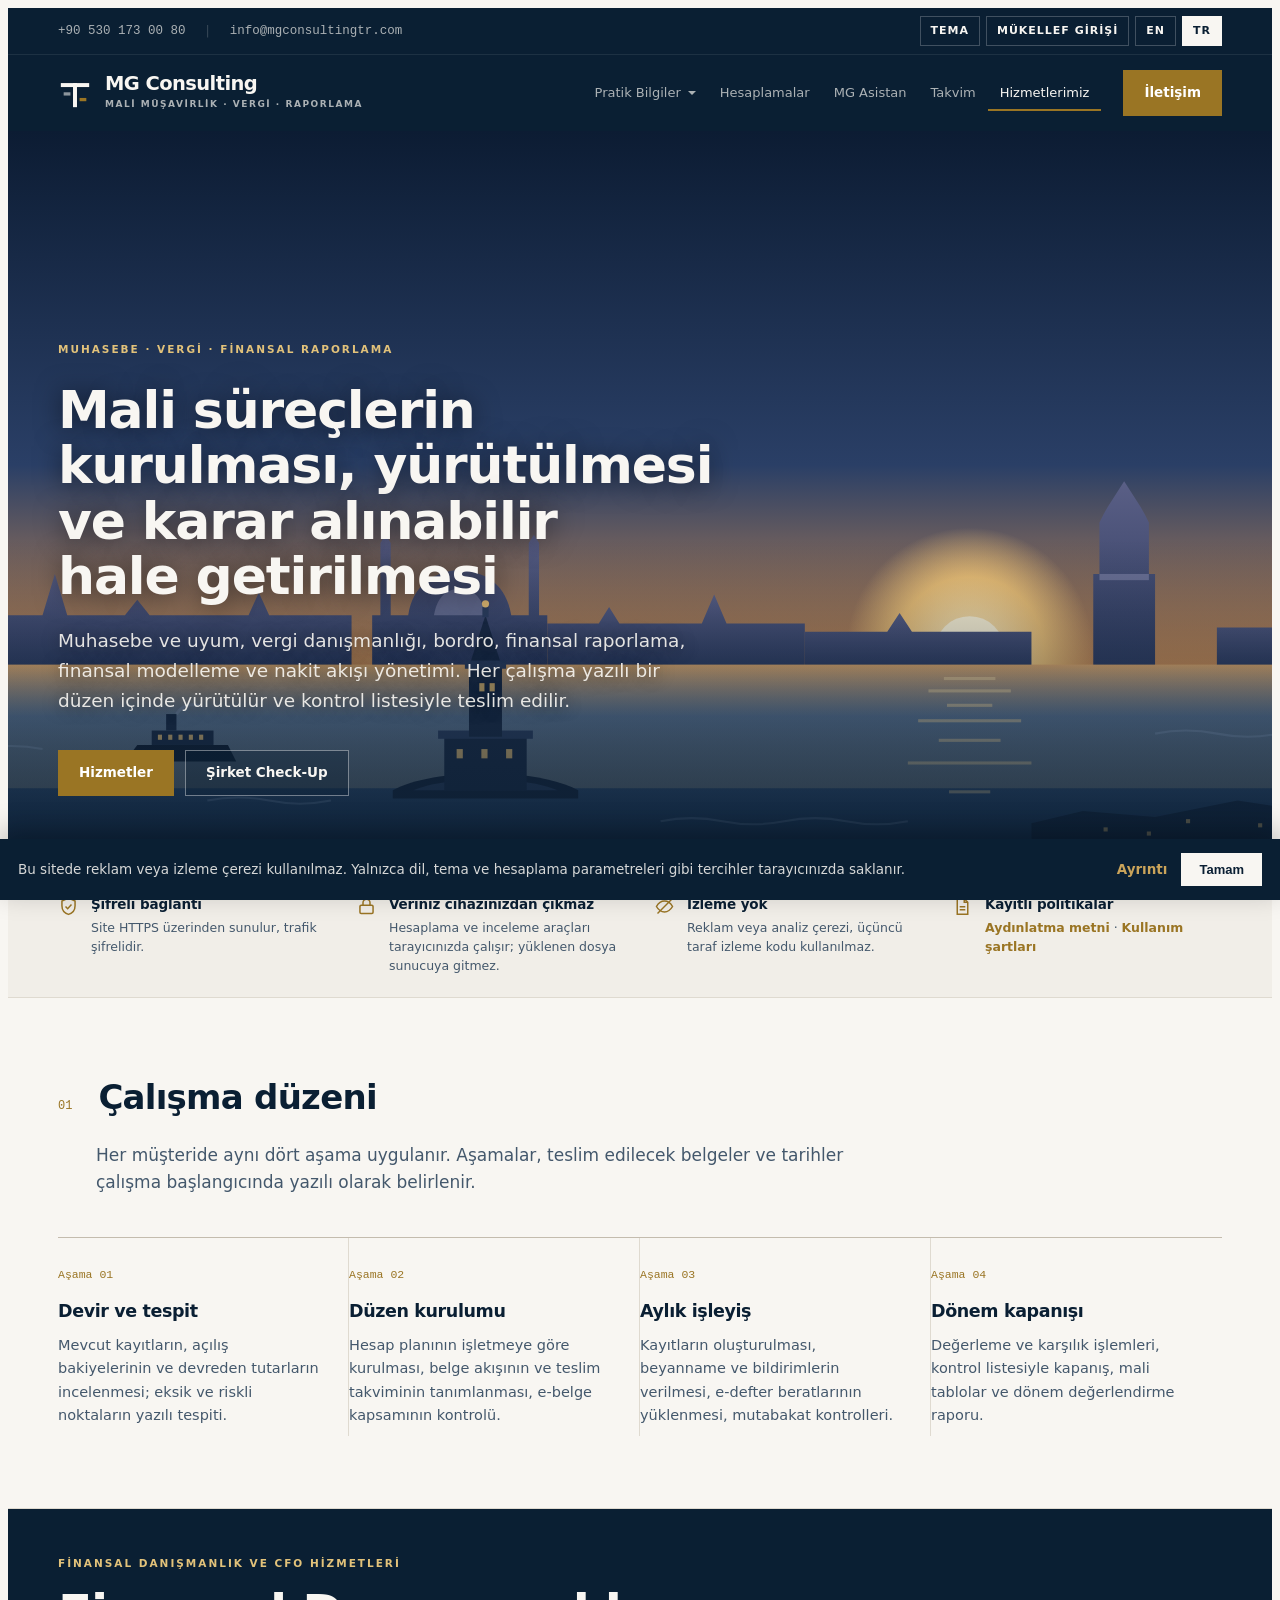
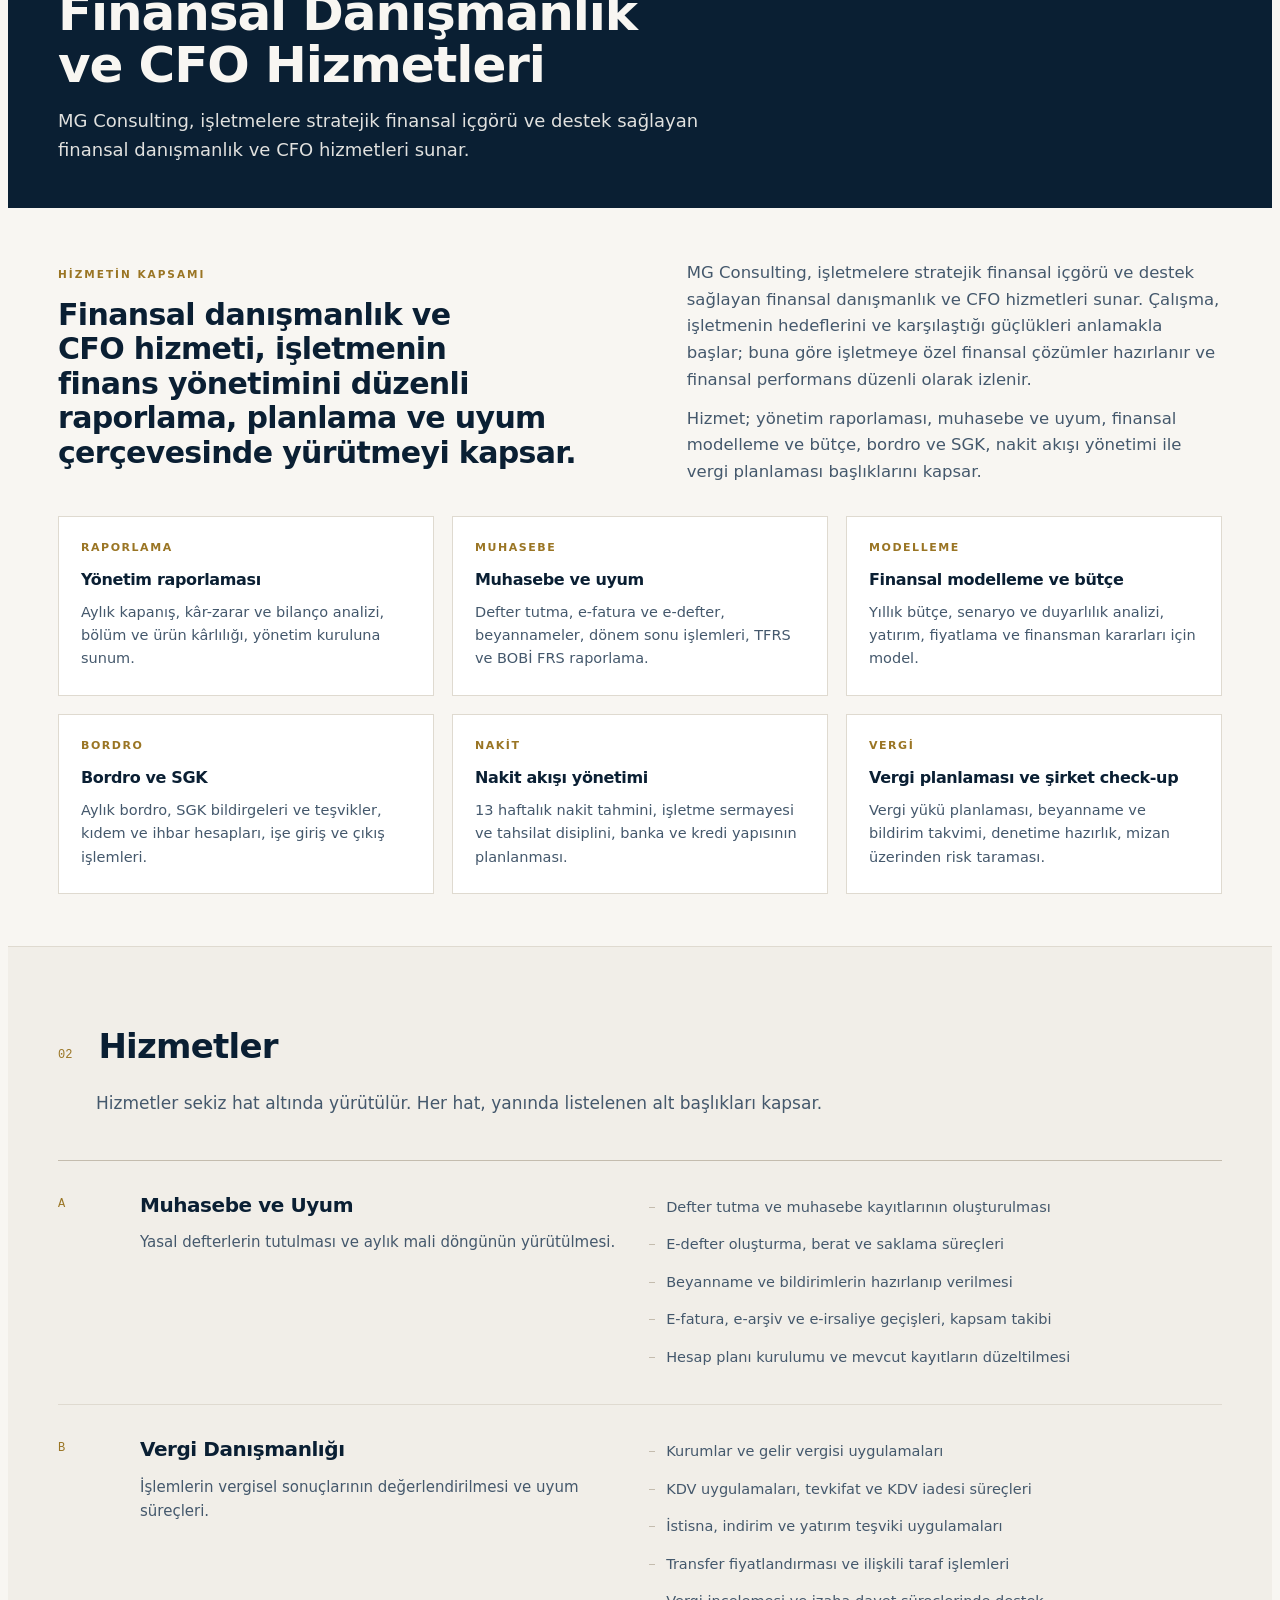
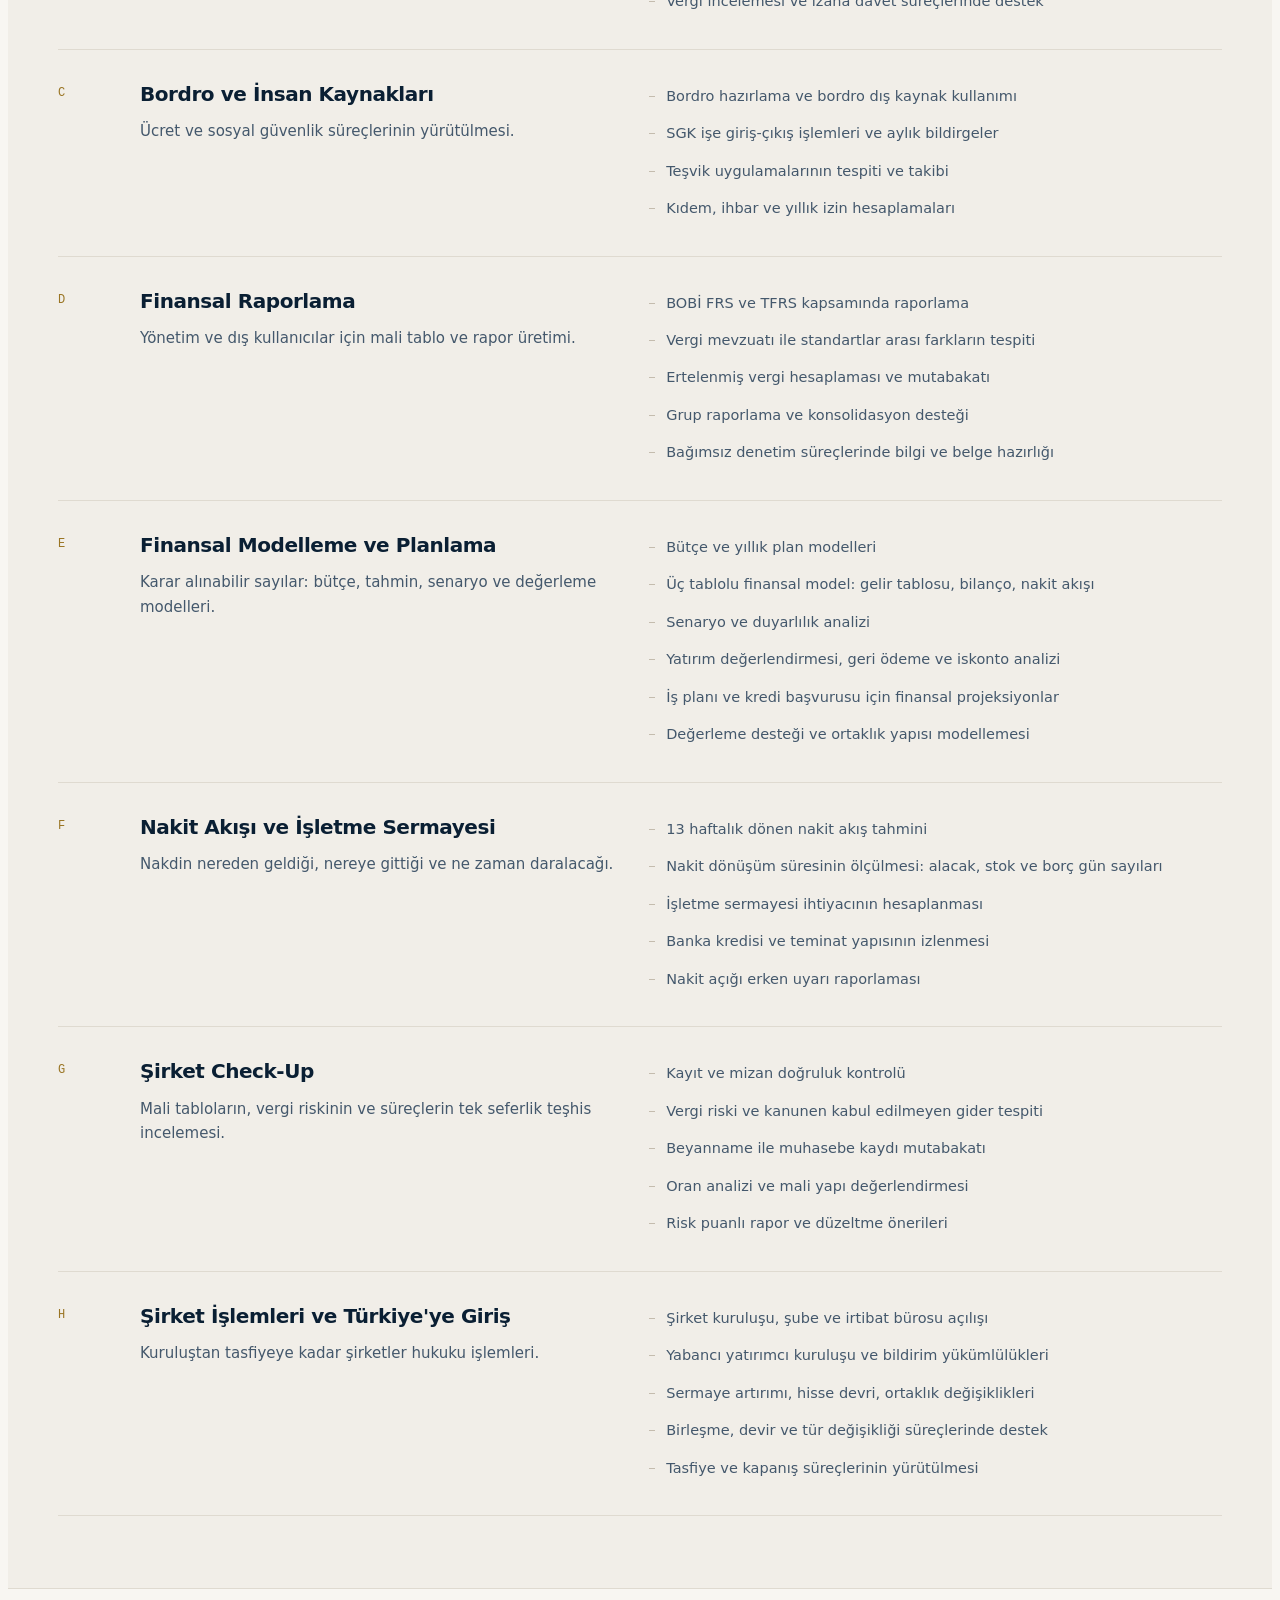
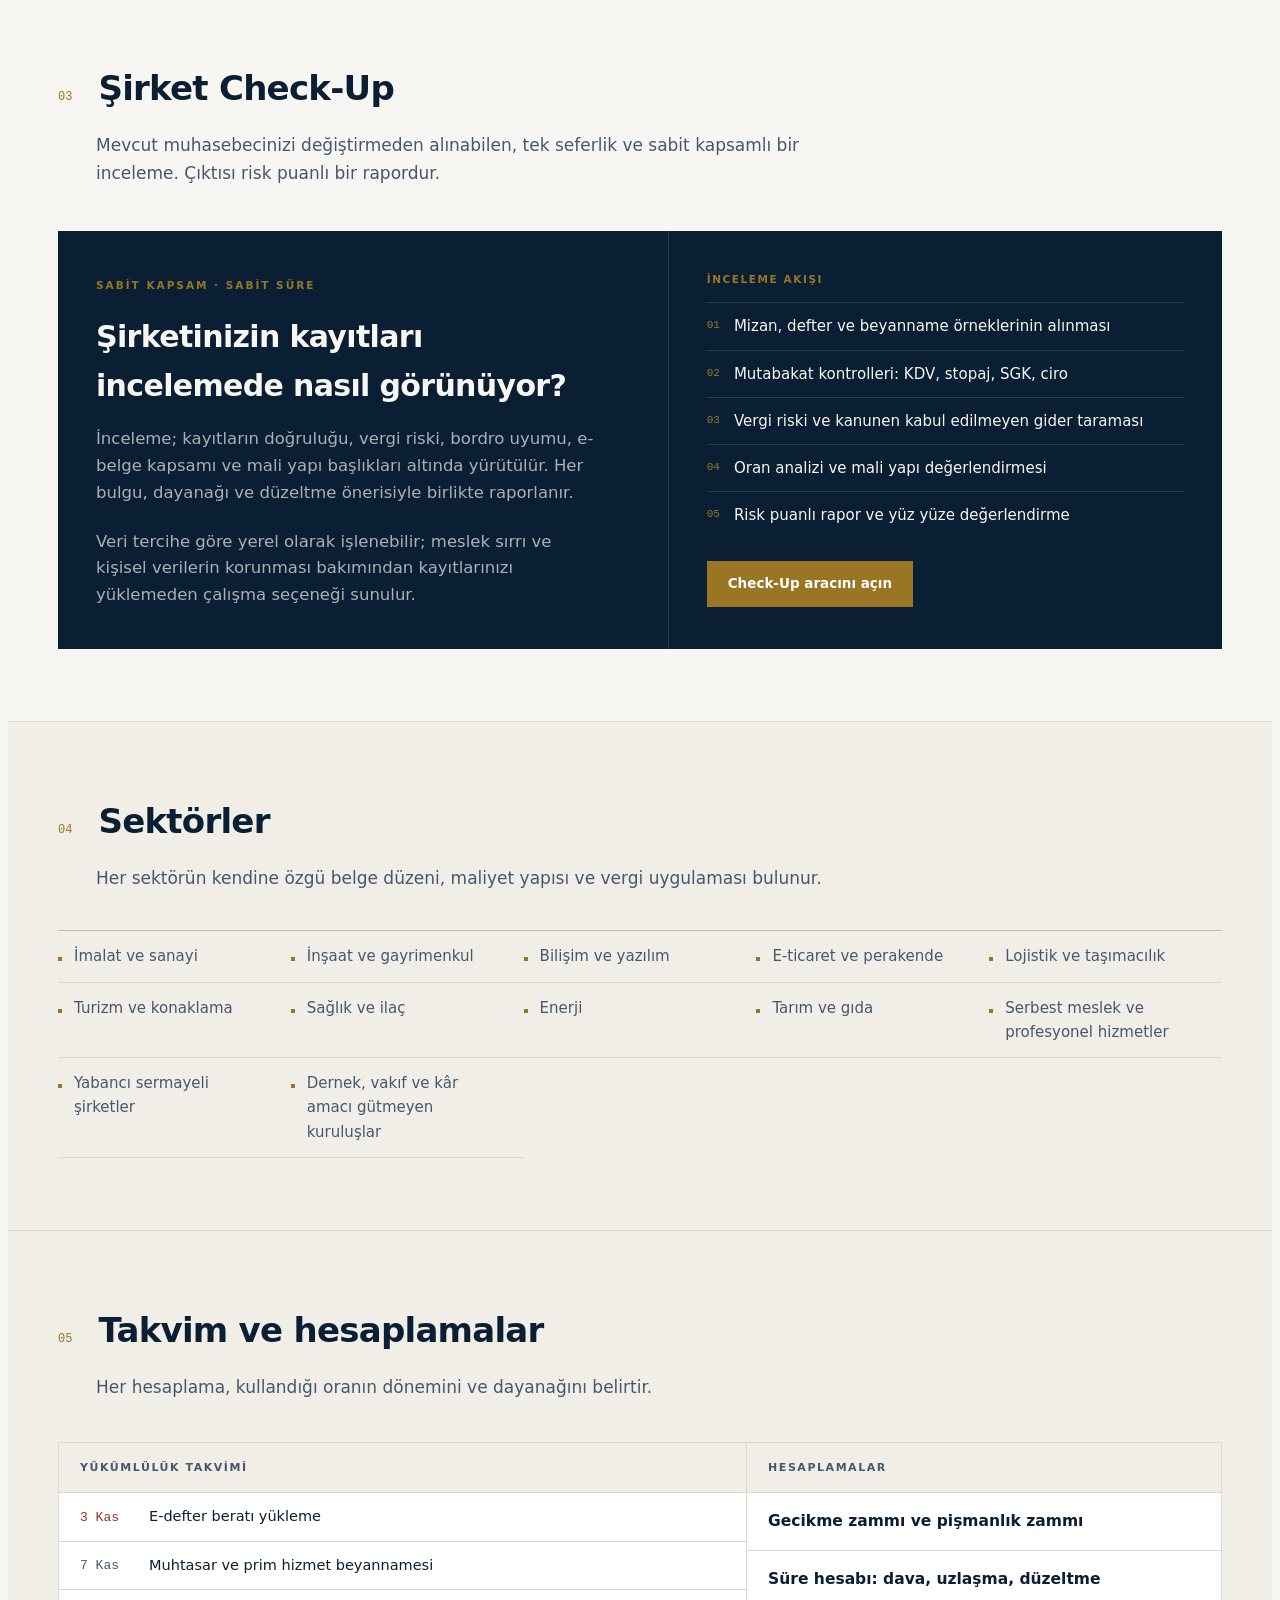
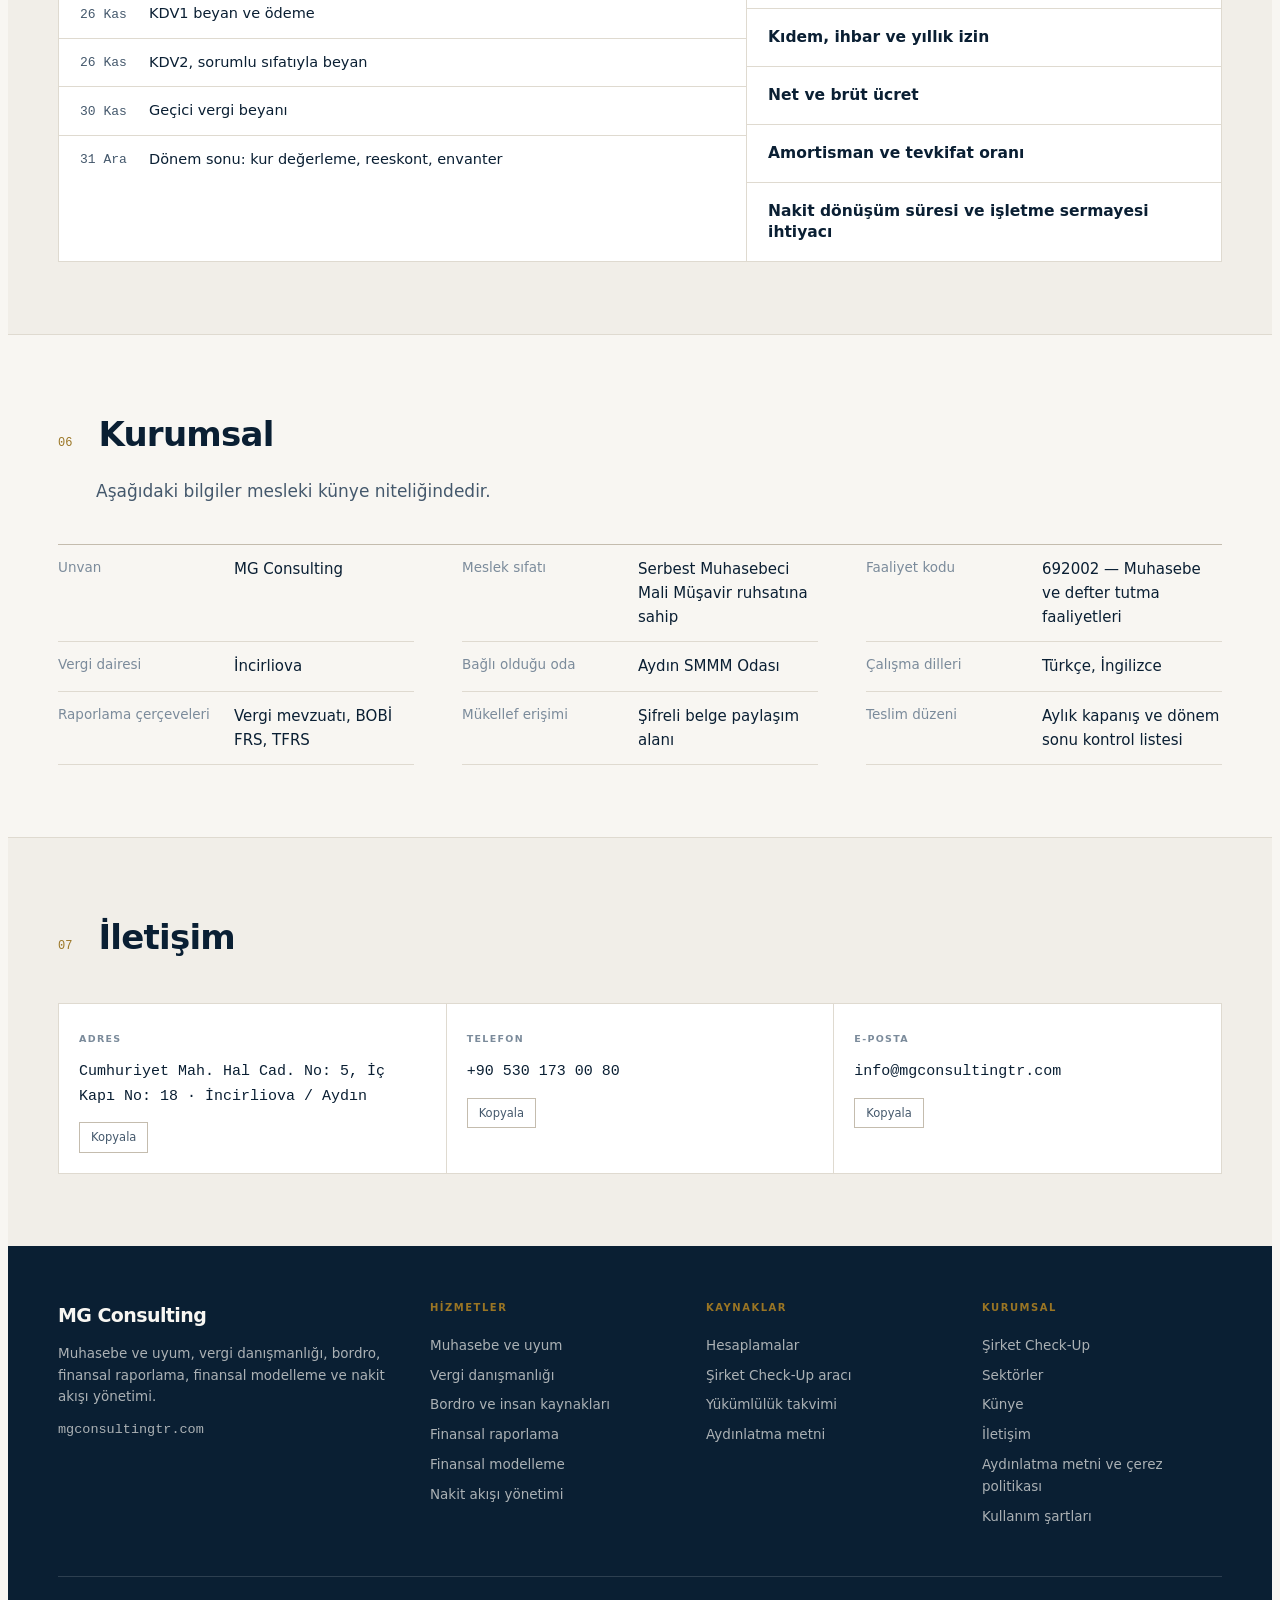
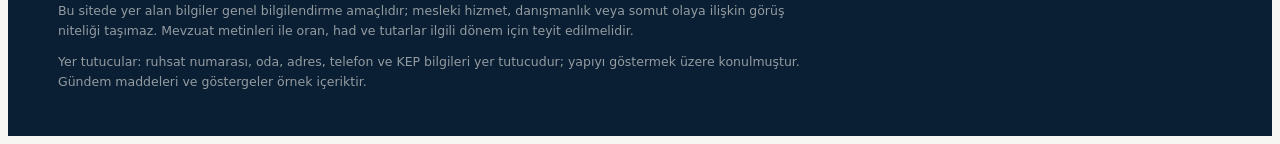
==== commit 14bae6df: "Ana sayfa girisi: Istanbul aksami cizimi, eski grafik kaldirildi Co-Authored-By: Claude Fable 5.1 <n" ====
--- a/index.html
+++ b/index.html
@@ -103,6 +103,72 @@
 
 <main id="top">
  <div class="open">
+  <svg class="sky" viewBox="0 0 1600 720" preserveAspectRatio="xMidYMid slice" aria-label="İstanbul, Boğaz, Kız Kulesi ve Galata Kulesi akşam manzarası">
+    <defs>
+      <linearGradient id="sky" x1="0" y1="0" x2="0" y2="1"><stop offset="0" stop-color="#0C1C33"/><stop offset=".45" stop-color="#2A3F66"/><stop offset=".72" stop-color="#C98A52"/><stop offset=".86" stop-color="#F0C27A"/><stop offset="1" stop-color="#F7D9A0"/></linearGradient>
+      <linearGradient id="sea" x1="0" y1="0" x2="0" y2="1"><stop offset="0" stop-color="#E2A96A"/><stop offset=".25" stop-color="#4E6B94"/><stop offset="1" stop-color="#0E2240"/></linearGradient>
+      <linearGradient id="far" x1="0" y1="0" x2="0" y2="1"><stop offset="0" stop-color="#5A5F86"/><stop offset="1" stop-color="#2E3A5E"/></linearGradient>
+      <linearGradient id="near" x1="0" y1="0" x2="0" y2="1"><stop offset="0" stop-color="#1A2740"/><stop offset="1" stop-color="#0A1529"/></linearGradient>
+      <radialGradient id="sun" cx=".5" cy=".5" r=".5"><stop offset="0" stop-color="#FFF1C8"/><stop offset=".6" stop-color="#F6C878" stop-opacity=".9"/><stop offset="1" stop-color="#F6C878" stop-opacity="0"/></radialGradient>
+      <linearGradient id="glow" x1="0" y1="0" x2="0" y2="1"><stop offset="0" stop-color="#F7D9A0" stop-opacity=".0"/><stop offset="1" stop-color="#F7D9A0" stop-opacity=".55"/></linearGradient>
+      <linearGradient id="shade" x1="0" y1="0" x2="0" y2="1"><stop offset=".55" stop-color="#0A1F33" stop-opacity="0"/><stop offset="1" stop-color="#0A1F33" stop-opacity=".82"/></linearGradient>
+    </defs>
+    <rect width="1600" height="720" fill="url(#sky)"/>
+    <!-- gunes -->
+    <circle cx="1120" cy="505" r="120" fill="url(#sun)"/>
+    <circle cx="1120" cy="505" r="34" fill="#FFF4D6"/>
+    <!-- uzak kiyi: tarihi yarimada, camiler, minareler -->
+    <g fill="url(#far)">
+      <path d="M0 520 L0 470 L60 470 L70 440 L80 470 L140 470 L150 452 L160 470 L220 470 L232 430 L244 470 L300 470 L312 455 L324 470 L420 470 L430 448 L440 470 L520 470 L520 520Z"/>
+      <!-- buyuk cami: kubbe ve minareler -->
+      <path d="M540 520 L540 470 L548 470 L548 400 L553 392 L558 400 L558 470 L575 470 C580 440 600 428 625 426 C650 428 670 440 675 470 L692 470 L692 400 L697 392 L702 400 L702 470 L710 470 L710 520Z"/>
+      <path d="M600 470 C603 452 612 445 625 444 C638 445 647 452 650 470Z" fill="#6A6F94"/>
+      <path d="M710 520 L710 478 L760 478 L770 462 L780 478 L860 478 L872 450 L884 478 L960 478 L960 520Z"/>
+      <!-- Galata Kulesi -->
+      <path d="M1240 520 L1240 430 L1246 430 L1246 380 L1250 372 L1254 365 L1270 340 L1286 365 L1290 372 L1294 380 L1294 430 L1300 430 L1300 520Z"/>
+      <rect x="1246" y="430" width="48" height="6" fill="#6A6F94"/>
+      <path d="M960 520 L960 486 L1040 486 L1052 468 L1064 486 L1180 486 L1180 520 L1240 520 L1300 520 L1360 520 L1360 482 L1420 482 L1428 465 L1436 482 L1520 482 L1600 482 L1600 520Z"/>
+    </g>
+    <!-- deniz -->
+    <rect y="518" width="1600" height="202" fill="url(#sea)"/>
+    <rect y="518" width="1600" height="120" fill="url(#glow)" opacity=".5"/>
+    <!-- gunesin denizdeki izi -->
+    <g fill="#F7D9A0" opacity=".55">
+      <rect x="1095" y="530" width="50" height="3"/><rect x="1080" y="542" width="80" height="3"/><rect x="1098" y="556" width="44" height="3"/><rect x="1070" y="571" width="100" height="3"/><rect x="1090" y="590" width="60" height="3"/><rect x="1060" y="612" width="120" height="3"/><rect x="1100" y="640" width="40" height="3"/>
+    </g>
+    <!-- dalga cizgileri -->
+    <g stroke="#9FB3D1" stroke-width="2" opacity=".35" fill="none">
+      <path d="M40 600 q30 -6 60 0 t60 0 t60 0"/><path d="M380 650 q30 -6 60 0 t60 0"/><path d="M1300 585 q30 -6 60 0 t60 0 t60 0"/><path d="M820 670 q30 -6 60 0 t60 0 t60 0 t60 0"/>
+    </g>
+    <!-- Kiz Kulesi: adacik uzerinde -->
+    <g>
+      <path d="M560 640 C600 618 700 618 740 640 L740 648 L560 648Z" fill="#17233A"/>
+      <path d="M580 640 C612 626 688 626 720 640Z" fill="#2C3C5C"/>
+      <rect x="610" y="588" width="80" height="52" fill="#1C2A45"/>
+      <rect x="604" y="582" width="92" height="8" fill="#2E3E60"/>
+      <rect x="634" y="520" width="32" height="68" fill="#1C2A45"/>
+      <rect x="630" y="514" width="40" height="8" fill="#2E3E60"/>
+      <path d="M636 514 L650 470 L664 514Z" fill="#1C2A45"/>
+      <rect x="647" y="462" width="6" height="10" fill="#2E3E60"/>
+      <circle cx="650" cy="459" r="3.5" fill="#F6C878"/>
+      <!-- pencere isiklari -->
+      <rect x="622" y="600" width="6" height="9" fill="#F6C878" opacity=".9"/><rect x="646" y="600" width="6" height="9" fill="#F6C878" opacity=".9"/><rect x="670" y="600" width="6" height="9" fill="#F6C878" opacity=".9"/>
+      <rect x="644" y="536" width="5" height="8" fill="#F6C878" opacity=".9"/><rect x="654" y="536" width="5" height="8" fill="#F6C878" opacity=".9"/>
+    </g>
+    <!-- vapur -->
+    <g>
+      <path d="M300 612 L312 596 L400 596 L408 612Z" fill="#111C30"/>
+      <rect x="326" y="582" width="60" height="14" fill="#1C2A45"/>
+      <rect x="340" y="566" width="10" height="16" fill="#1C2A45"/>
+      <g fill="#F6C878" opacity=".9"><rect x="332" y="586" width="4" height="5"/><rect x="342" y="586" width="4" height="5"/><rect x="352" y="586" width="4" height="5"/><rect x="362" y="586" width="4" height="5"/><rect x="372" y="586" width="4" height="5"/></g>
+      <path d="M350 566 q8 -12 22 -8" stroke="#8C9BB8" stroke-width="3" fill="none" opacity=".6"/>
+    </g>
+    <!-- yakin kiyi (sag alt) -->
+    <path d="M1180 720 L1180 672 L1230 660 L1300 666 L1380 650 L1460 662 L1540 648 L1600 656 L1600 720Z" fill="url(#near)"/>
+    <g fill="#F6C878" opacity=".85"><rect x="1250" y="676" width="4" height="4"/><rect x="1292" y="680" width="4" height="4"/><rect x="1330" y="668" width="4" height="4"/><rect x="1400" y="672" width="4" height="4"/><rect x="1470" y="670" width="4" height="4"/><rect x="1520" y="664" width="4" height="4"/></g>
+    <!-- metin okunurlugu icin alt golge -->
+    <rect width="1600" height="720" fill="url(#shade)"/>
+  </svg>
   <div class="wrap">
    <div>
     <span class="kicker" data-tr="Muhasebe · Vergi · Finansal Raporlama">Accounting · Tax · Financial Reporting</span>
@@ -113,37 +179,6 @@
      <a class="btn line" href="#checkup" data-tr="Şirket Check-Up">Company check-up</a>
     </div>
    </div>
-   <div class="openart" aria-hidden="true">
-    <svg viewBox="0 0 320 260" aria-hidden="true">
-     <defs>
-      <linearGradient id="gA" x1="0" y1="0" x2="0" y2="1">
-       <stop offset="0" stop-color="var(--bronze)" stop-opacity=".5"/>
-       <stop offset="1" stop-color="var(--bronze)" stop-opacity="0"/>
-      </linearGradient>
-      <pattern id="dots" width="16" height="16" patternUnits="userSpaceOnUse">
-       <circle cx="1" cy="1" r="1" fill="currentColor" opacity=".14"/>
-      </pattern>
-     </defs>
-     <rect width="320" height="260" fill="url(#dots)"/>
-     <path d="M24 202 C80 196 100 160 136 150 S196 130 226 104 S278 76 300 70 L300 212 L24 212 Z" fill="url(#gA)"/>
-     <path d="M24 202 C80 196 100 160 136 150 S196 130 226 104 S278 76 300 70" fill="none" stroke="currentColor" stroke-width="2.2" stroke-linecap="round" opacity=".92"/>
-     <circle cx="300" cy="70" r="4.5" fill="var(--bronze)"/>
-     <circle cx="300" cy="70" r="9.5" fill="none" stroke="var(--bronze)" stroke-width="1" opacity=".55"/>
-     <circle cx="82" cy="84" r="42" fill="none" stroke="currentColor" stroke-width="10" opacity=".13"/>
-     <path d="M82 42 a42 42 0 0 1 40.5 53.4" fill="none" stroke="var(--bronze)" stroke-width="10"/>
-     <circle cx="82" cy="84" r="24" fill="none" stroke="currentColor" stroke-width="1" opacity=".3"/>
-     <rect x="24" y="224" width="118" height="7" fill="currentColor" opacity=".36"/>
-     <rect x="24" y="238" width="84" height="7" fill="currentColor" opacity=".22"/>
-     <rect x="150" y="224" width="54" height="7" fill="var(--bronze)"/>
-     <path d="M214 231h86M214 239h86" stroke="currentColor" stroke-width="2" opacity=".85"/>
-     <g transform="translate(254 14)">
-      <rect x="0" y="0" width="36" height="4.2" fill="currentColor"/>
-      <rect x="15.9" y="0" width="4.2" height="28" fill="currentColor"/>
-      <rect x="3.6" y="10" width="7.6" height="3.4" fill="currentColor" opacity=".6"/>
-      <rect x="24.8" y="17" width="7.6" height="3.4" fill="var(--bronze)"/>
-     </g>
-    </svg>
-   </div>
   </div>
  </div>
 
@@ -182,7 +217,7 @@
 
 
  <section id="cfo" class="cfo">
-  <div class="cfohero">
+  <div class="cfohero plain">
    
    <div class="txt"><div class="wrap">
     <span class="kicker" data-tr="Finansal danışmanlık ve CFO hizmetleri">Financial consulting and CFO services</span>
--- a/assets/index.css
+++ b/assets/index.css
@@ -328,3 +328,19 @@
 .cfocards .n{font-family:var(--font-display);font-size:11px;letter-spacing:.14em;color:var(--bronze);font-weight:700;margin-bottom:10px;display:block;text-transform:uppercase}
 @media (max-width:860px){.cfo .lead{grid-template-columns:1fr}}
 @media (max-width:640px){.cfohero .txt{position:static;background:#0A1F33}.cfohero .txt .wrap{padding-block:22px 28px}.cfohero h2,.cfohero p{text-shadow:none}.cfobody{padding-block:40px}}
+
+/* --- giris: Istanbul aksami --- */
+.open{background:#0A1F33!important;background-image:none!important;color:#F8F6F2!important;border-bottom:0!important}
+.open::before,.open::after{display:none!important}
+.open svg.sky{position:absolute;inset:0;width:100%;height:100%;display:block}
+.open .wrap{position:relative;z-index:1;grid-template-columns:1fr;padding-block:clamp(90px,16vw,230px) clamp(44px,6vw,80px)}
+.open .kicker{color:#E2C27A!important}
+.open h1{color:#F8F6F2!important;text-shadow:0 2px 26px rgba(0,0,0,.55);max-width:20ch}
+.open .lede{color:rgba(248,246,242,.9)!important;text-shadow:0 1px 16px rgba(0,0,0,.55)}
+.open .btn.line{color:#F8F6F2!important;border-color:rgba(255,255,255,.4)!important;background:rgba(10,31,51,.35)!important}
+.open .btn.line:hover{background:rgba(10,31,51,.6)!important}
+.cfohero.plain{background:var(--navy)}
+.cfohero.plain .txt{position:static}
+.cfohero.plain .txt .wrap{padding-block:40px 44px}
+.cfohero.plain h2,.cfohero.plain p{text-shadow:none}
+@media (max-width:640px){.open .wrap{padding-block:150px 36px}}
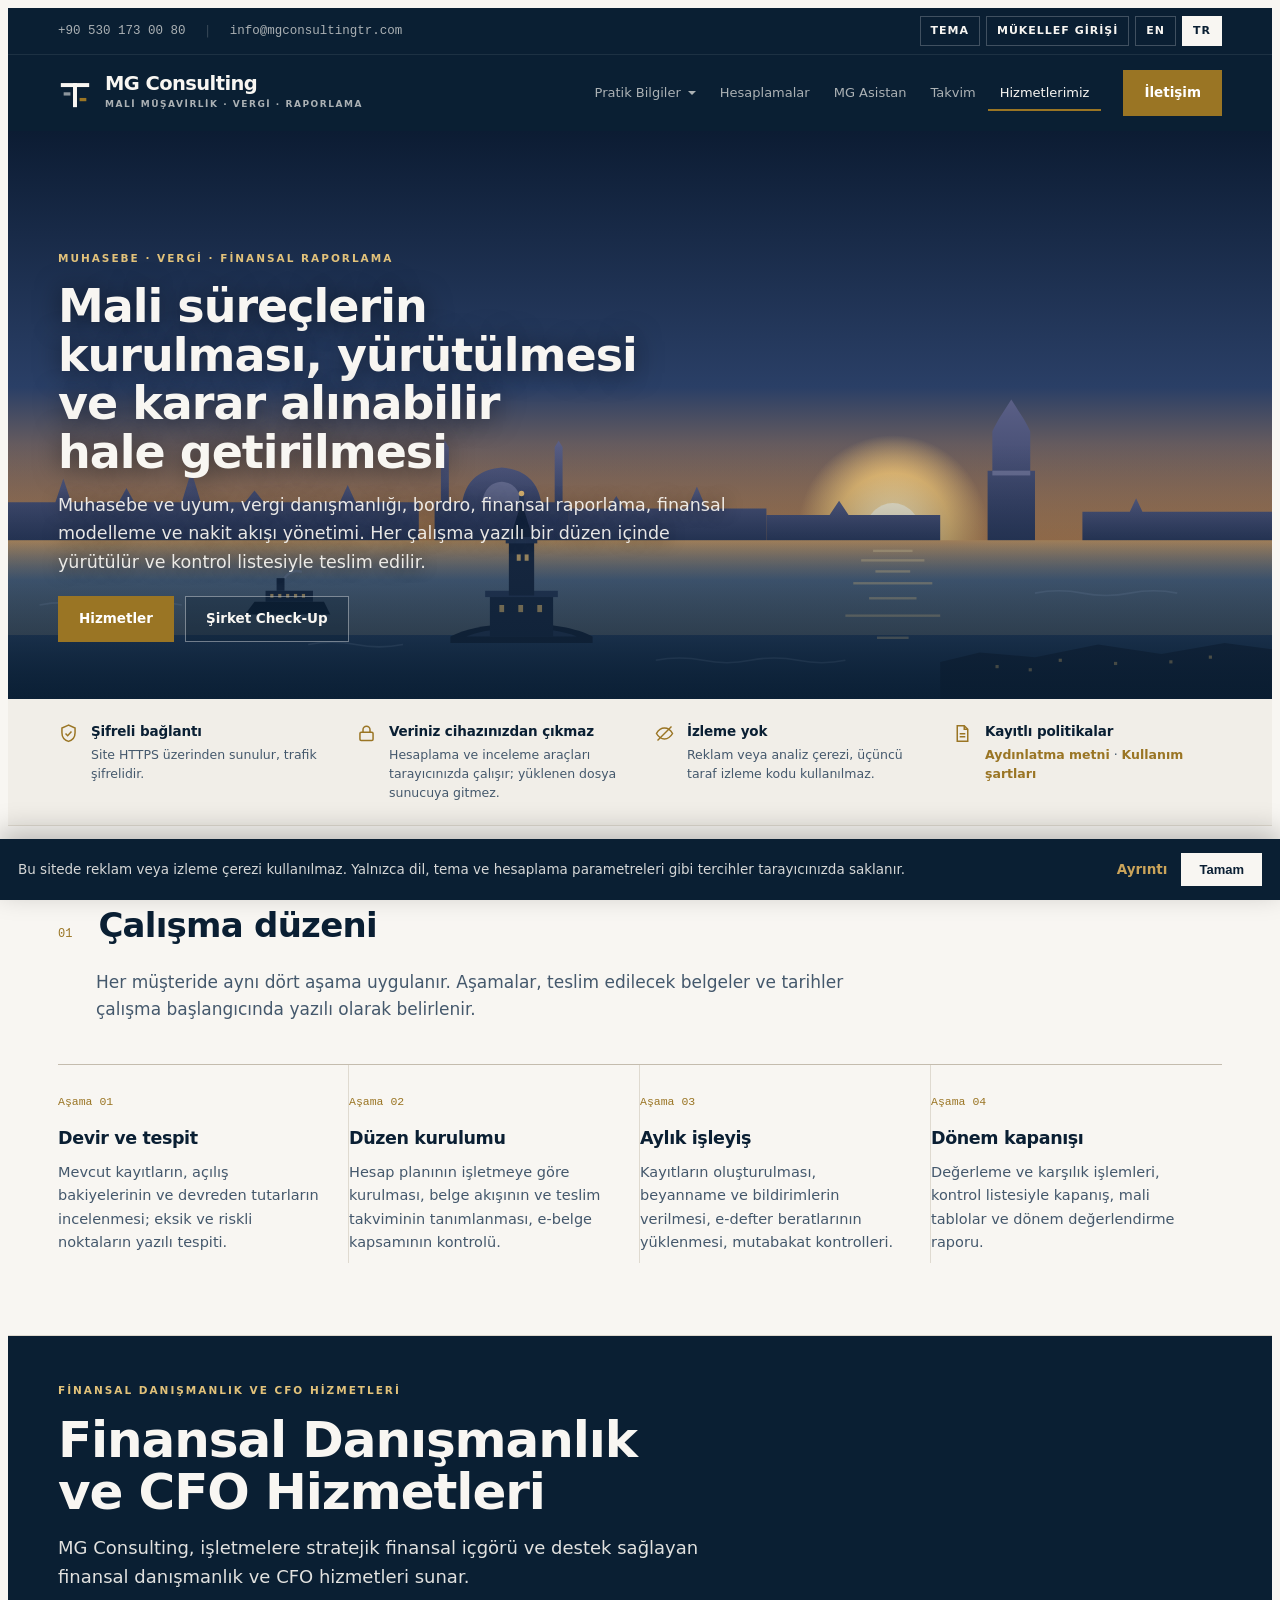
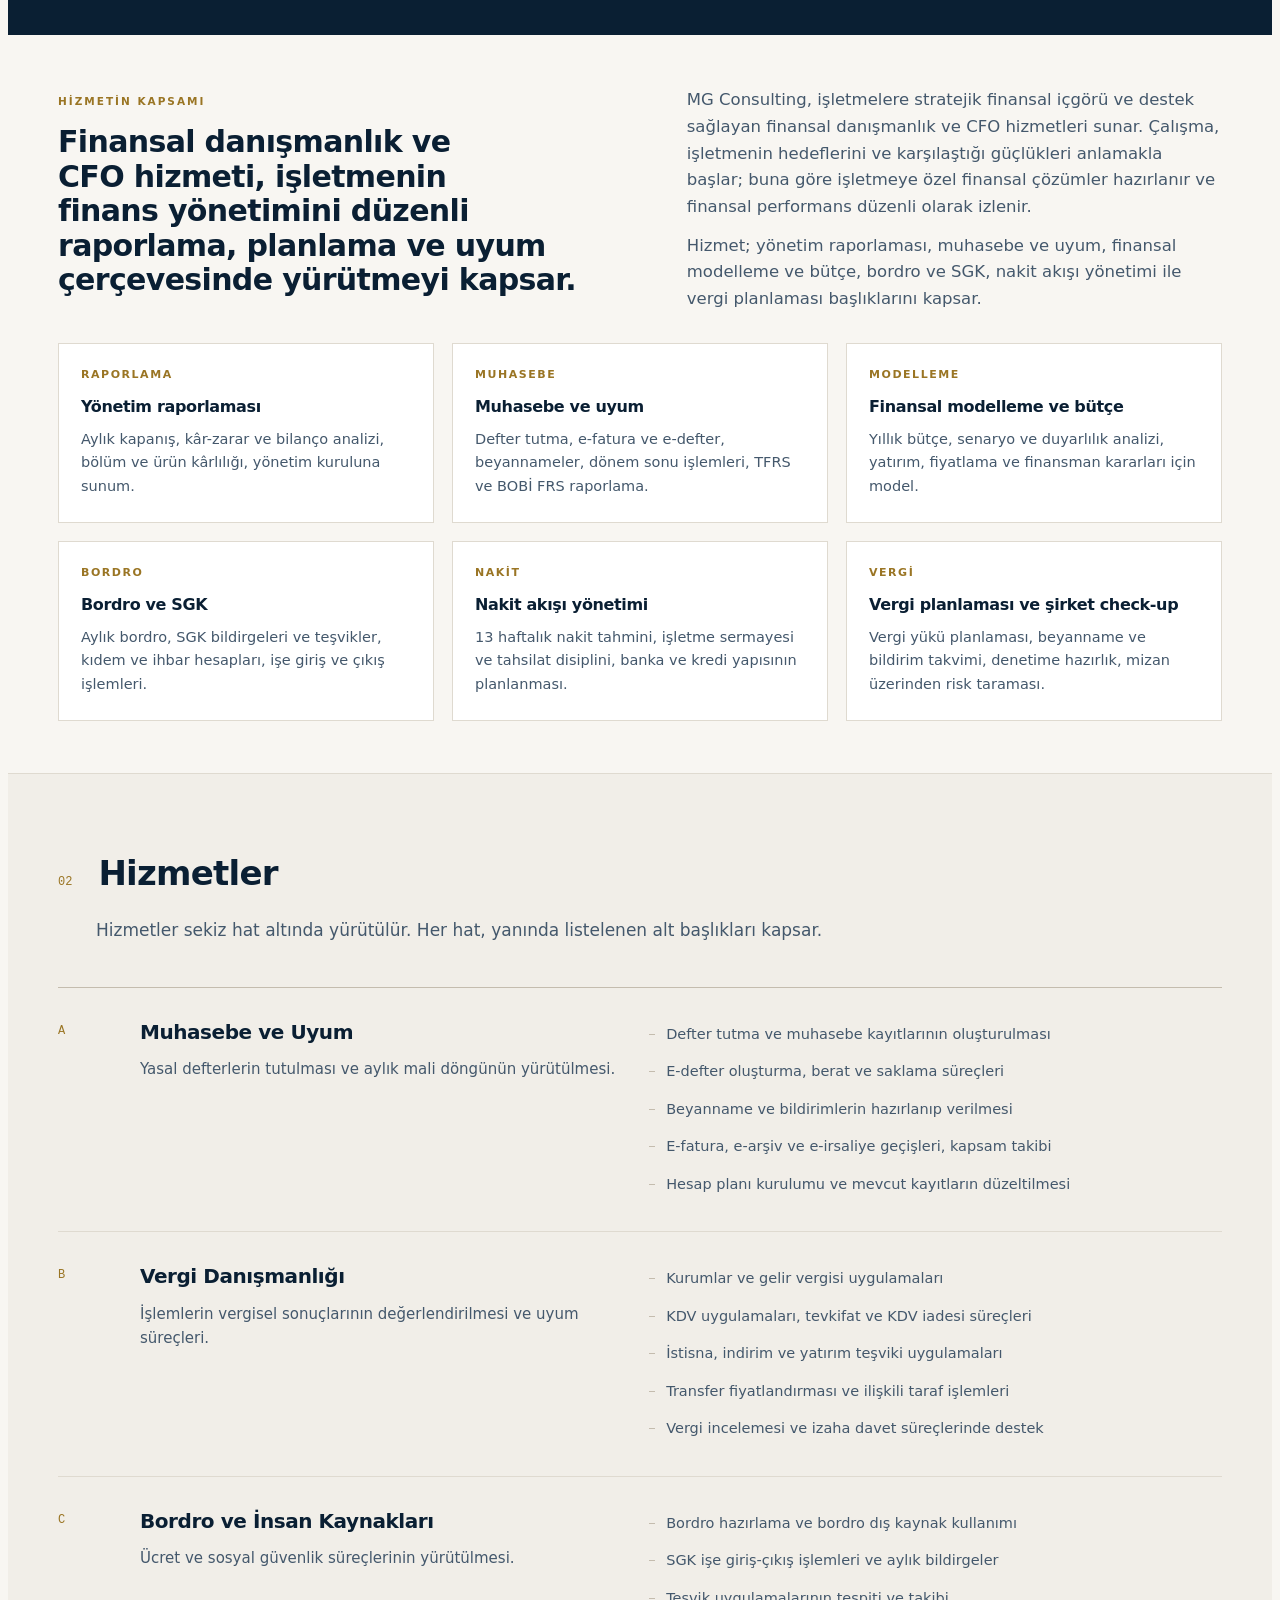
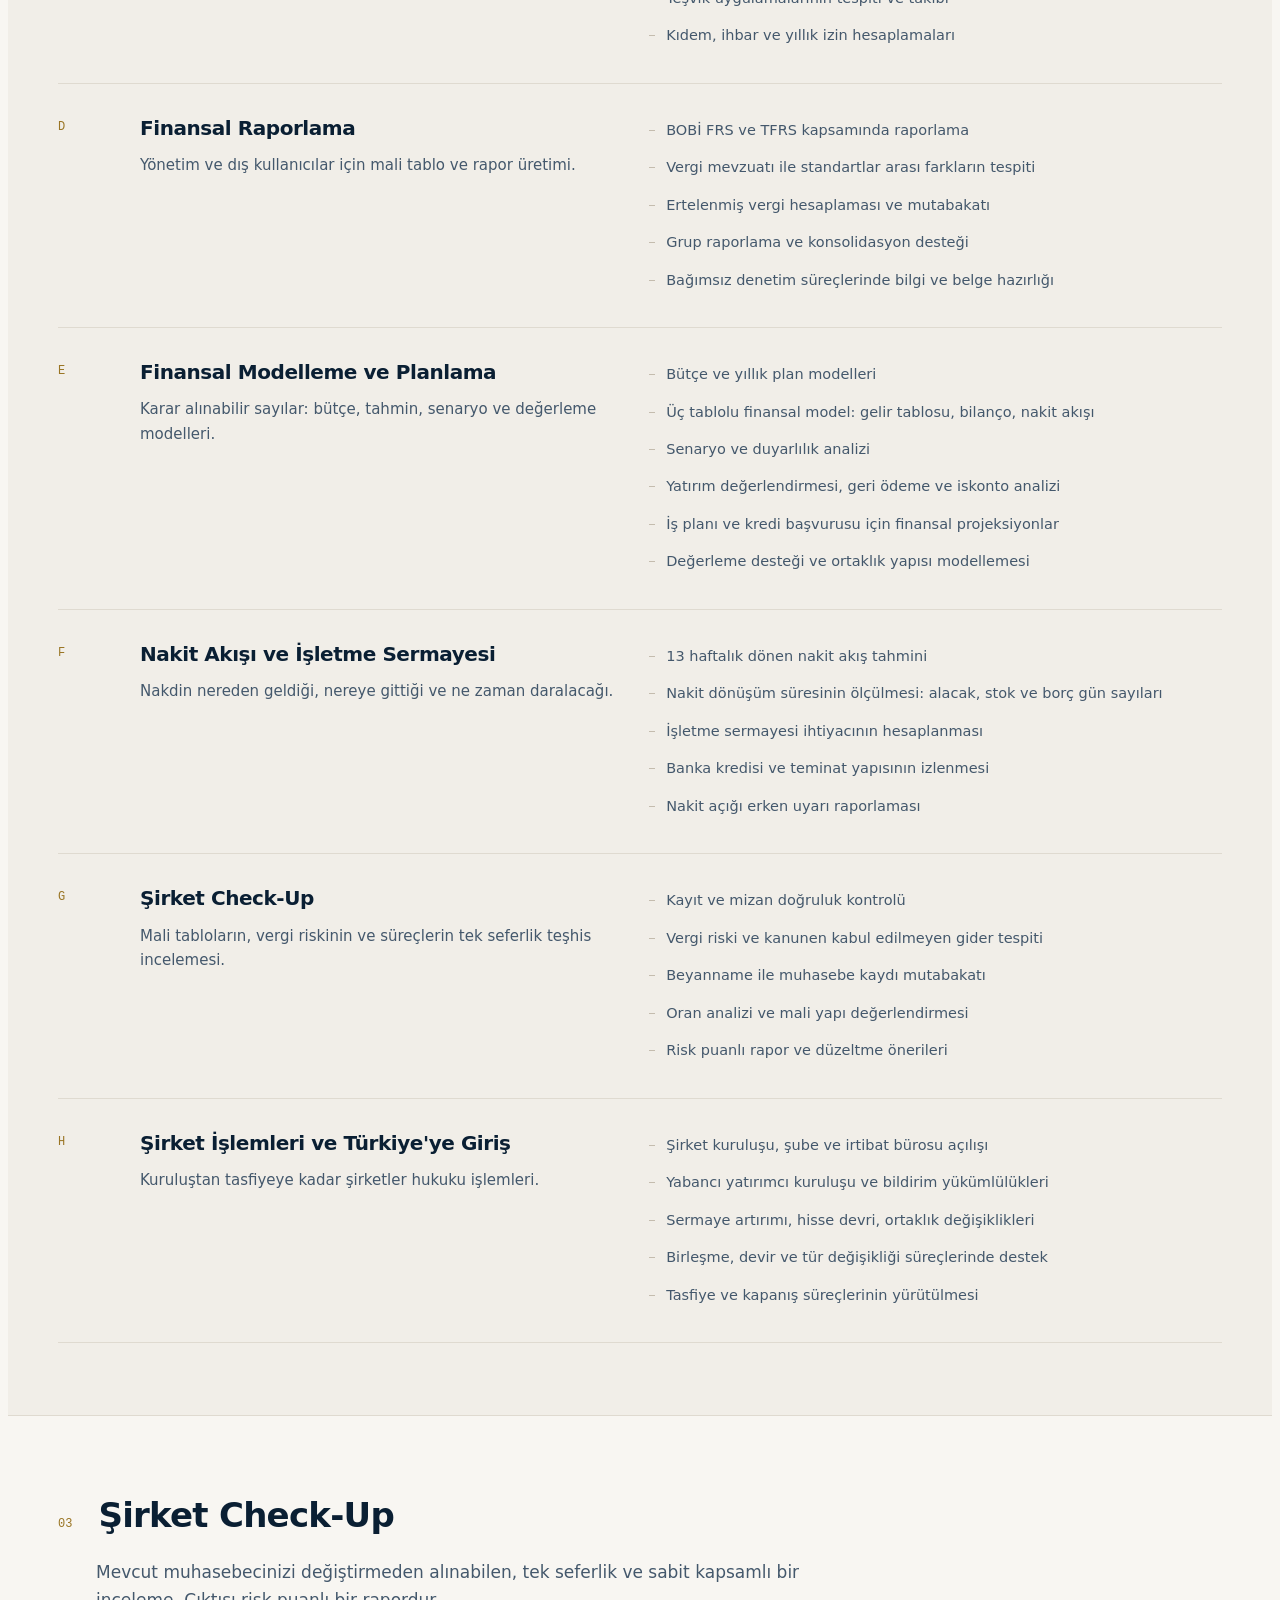
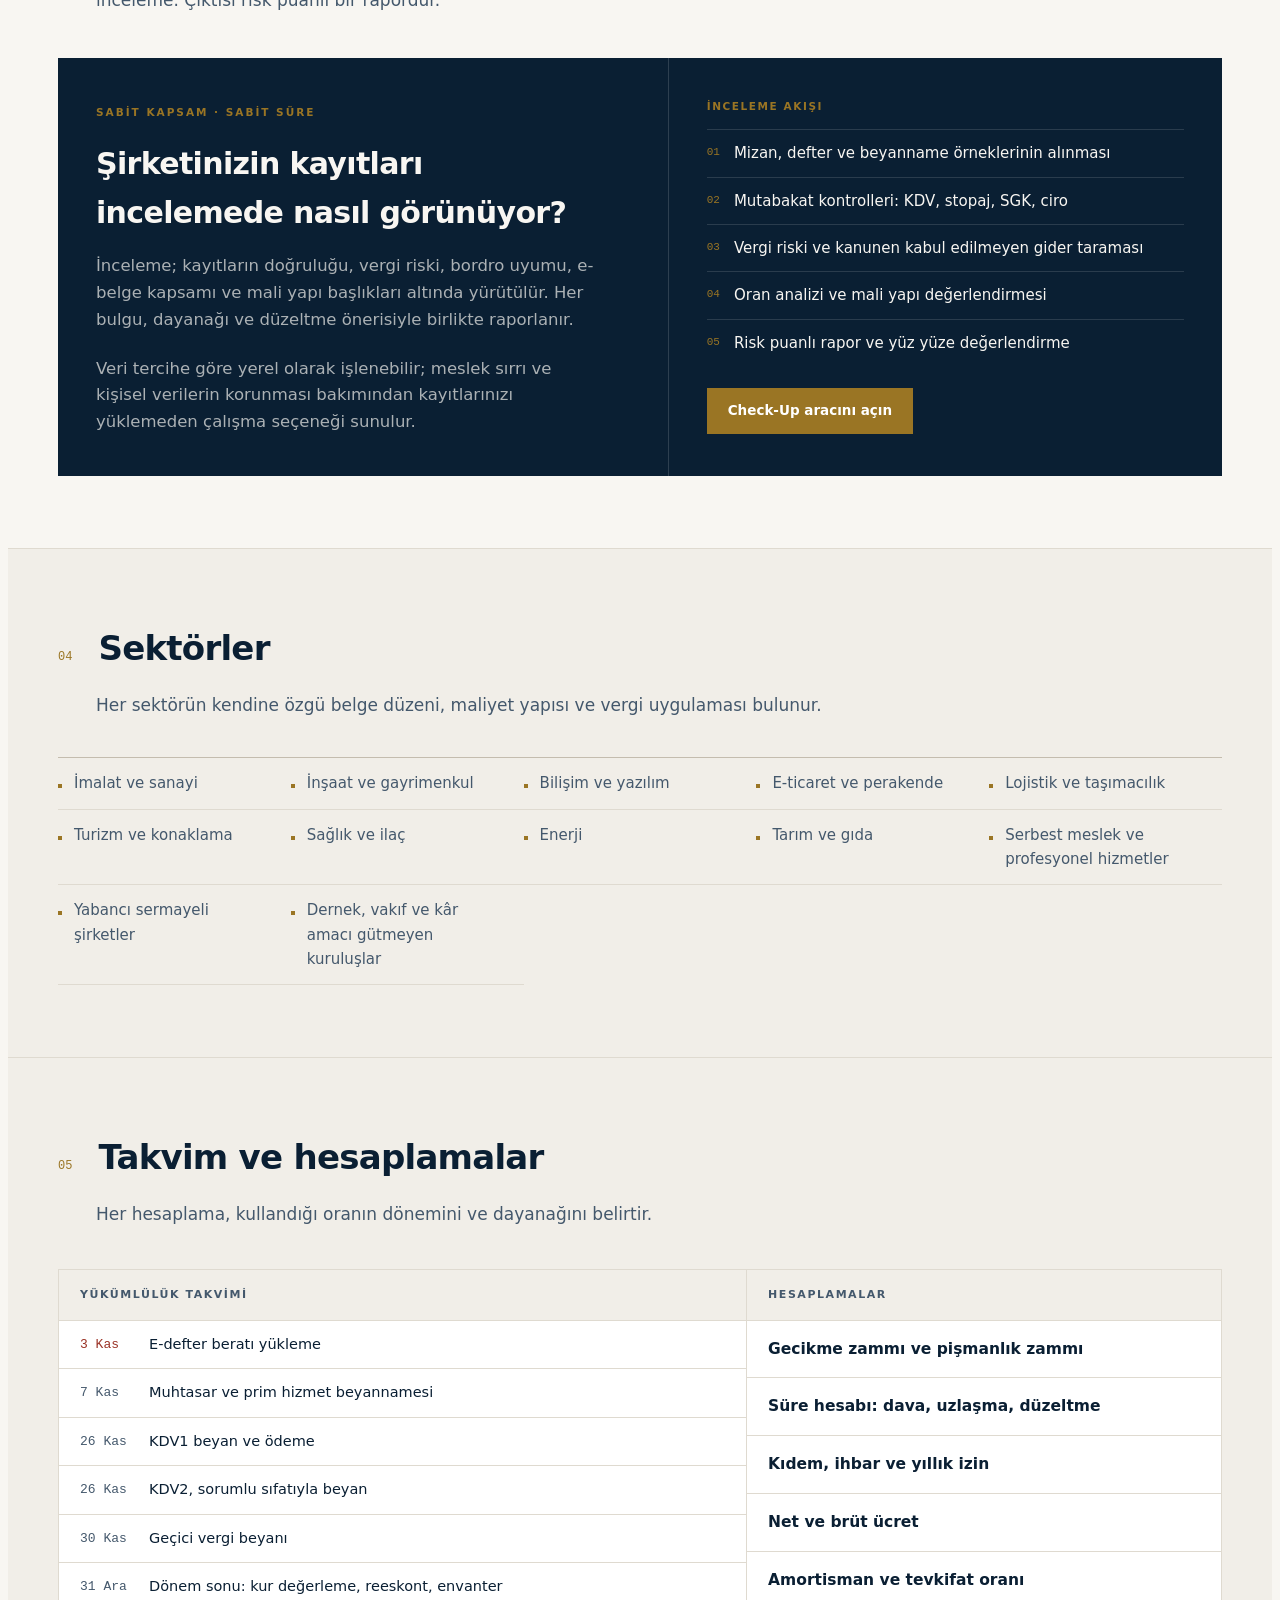
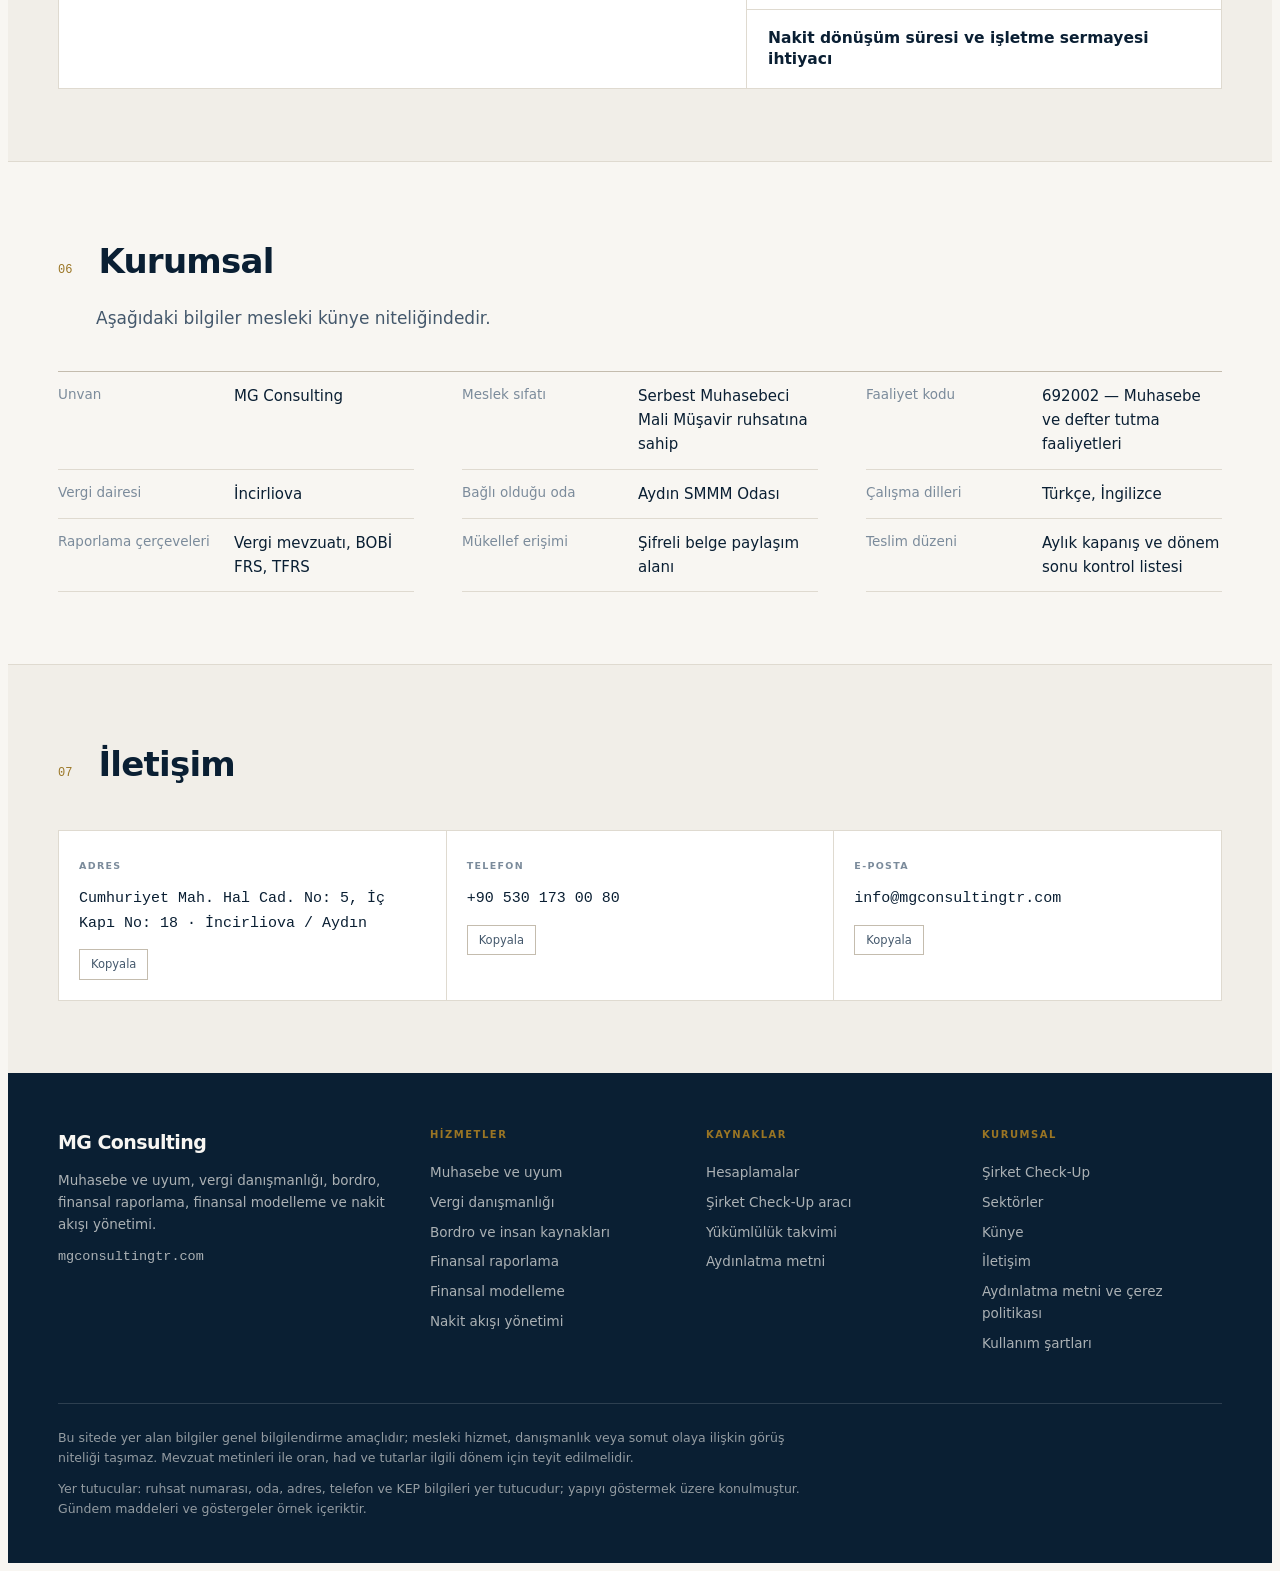
==== commit 9f6f24cc: "SEO: yapisal veri (AccountingService), anahtar kelimeli basliklar ve aciklamalar, og:image Co-Author" ====
--- a/index.html
+++ b/index.html
@@ -3,21 +3,25 @@
 <head>
 <meta charset="utf-8">
 <meta name="viewport" content="width=device-width,initial-scale=1,viewport-fit=cover">
-<title>MG Consulting — Muhasebe, Vergi, Raporlama</title>
+<title>MG Consulting | Mali Müşavirlik, Muhasebe ve Vergi Danışmanlığı, Aydın</title>
 <meta http-equiv="Content-Security-Policy" content="default-src 'none'; base-uri 'none'; form-action 'none'; img-src 'self' data:; script-src 'self'; style-src 'self' 'unsafe-inline' https://fonts.googleapis.com; font-src https://fonts.gstatic.com; connect-src 'self'">
-<meta name="description" content="MG Consulting: muhasebe ve uyum, vergi danışmanlığı, bordro, finansal raporlama, finansal modelleme, nakit akışı yönetimi ve şirket check-up hizmetleri. İncirliova, Aydın.">
+<meta name="description" content="MG Consulting, İncirliova Aydın: muhasebe ve uyum, vergi danışmanlığı, bordro ve SGK, finansal raporlama, finansal modelleme, nakit akışı ve şirket check-up hizmetleri. Ücretsiz hesaplama araçları ve MG Asistan.">
 <meta name="robots" content="index,follow">
 <link rel="canonical" href="https://www.mgconsultingtr.com/">
 <meta property="og:type" content="website">
 <meta property="og:site_name" content="MG Consulting">
 <meta property="og:title" content="MG Consulting — Muhasebe, vergi, bordro ve finansal raporlama">
-<meta property="og:description" content="MG Consulting: muhasebe ve uyum, vergi danışmanlığı, bordro, finansal raporlama, finansal modelleme, nakit akışı yönetimi ve şirket check-up hizmetleri. İncirliova, Aydın.">
+<meta property="og:description" content="MG Consulting, İncirliova Aydın: muhasebe ve uyum, vergi danışmanlığı, bordro ve SGK, finansal raporlama, finansal modelleme, nakit akışı ve şirket check-up hizmetleri. Ücretsiz hesaplama araçları ve MG Asistan.">
 <meta property="og:url" content="https://www.mgconsultingtr.com/">
 <meta property="og:locale" content="tr_TR">
+<meta property="og:image" content="https://www.mgconsultingtr.com/assets/img/og.png">
 <meta name="twitter:card" content="summary">
 <link rel="icon" href="favicon.svg" type="image/svg+xml">
 <link rel="stylesheet" href="https://fonts.googleapis.com/css2?family=Archivo:wght@500;600;700&family=IBM+Plex+Mono:wght@400;500&family=Source+Sans+3:wght@400;500;600&display=swap">
 <link rel="stylesheet" href="assets/index.css">
+<script type="application/ld+json">
+{"@context":"https://schema.org","@type":"AccountingService","name":"MG Consulting","url":"https://www.mgconsultingtr.com/","image":"https://www.mgconsultingtr.com/assets/img/og.png","telephone":"+905301730080","email":"info@mgconsultingtr.com","address":{"@type":"PostalAddress","streetAddress":"Cumhuriyet Mah. Hal Cad. No: 5, İç Kapı No: 18","addressLocality":"İncirliova","addressRegion":"Aydın","addressCountry":"TR"},"areaServed":["Aydın","Türkiye"],"priceRange":"Bilgi için iletişime geçin","knowsAbout":["Muhasebe","Vergi danışmanlığı","Bordro ve SGK","Finansal raporlama","Finansal modelleme","Nakit akışı yönetimi","Şirket check-up","TFRS","BOBİ FRS"],"sameAs":[]}
+</script>
 </head>
 <body>
 <div class="util">
--- a/assets/index.css
+++ b/assets/index.css
@@ -329,18 +329,20 @@
 @media (max-width:860px){.cfo .lead{grid-template-columns:1fr}}
 @media (max-width:640px){.cfohero .txt{position:static;background:#0A1F33}.cfohero .txt .wrap{padding-block:22px 28px}.cfohero h2,.cfohero p{text-shadow:none}.cfobody{padding-block:40px}}
 
-/* --- giris: Istanbul aksami --- */
-.open{background:#0A1F33!important;background-image:none!important;color:#F8F6F2!important;border-bottom:0!important}
+/* --- giris: Istanbul aksami, metin resmin alt kenarinda --- */
+.open{background:#0A1F33!important;background-image:none!important;color:#F8F6F2!important;border-bottom:0!important;position:relative;overflow:hidden}
 .open::before,.open::after{display:none!important}
-.open svg.sky{position:absolute;inset:0;width:100%;height:100%;display:block}
-.open .wrap{position:relative;z-index:1;grid-template-columns:1fr;padding-block:clamp(90px,16vw,230px) clamp(44px,6vw,80px)}
+.open svg.sky{position:static;display:block;width:100%;height:auto;max-width:100%}
+.open .wrap{position:absolute;inset:0;z-index:1;display:flex;flex-direction:column;justify-content:flex-end;align-items:flex-start;grid-template-columns:1fr;padding-block:0 clamp(24px,4.5vw,60px)}
+.open .wrap>div{margin:0;width:100%;max-width:none}
 .open .kicker{color:#E2C27A!important}
-.open h1{color:#F8F6F2!important;text-shadow:0 2px 26px rgba(0,0,0,.55);max-width:20ch}
-.open .lede{color:rgba(248,246,242,.9)!important;text-shadow:0 1px 16px rgba(0,0,0,.55)}
+.open h1{color:#F8F6F2!important;text-shadow:0 2px 26px rgba(0,0,0,.55);max-width:20ch;font-size:clamp(24px,3.6vw,46px);margin-top:12px}
+.open .lede{color:rgba(248,246,242,.92)!important;text-shadow:0 1px 16px rgba(0,0,0,.55);font-size:clamp(14px,1.4vw,17.5px);margin-top:14px;max-width:60ch}
+.open .cta{margin-top:20px}
 .open .btn.line{color:#F8F6F2!important;border-color:rgba(255,255,255,.4)!important;background:rgba(10,31,51,.35)!important}
 .open .btn.line:hover{background:rgba(10,31,51,.6)!important}
 .cfohero.plain{background:var(--navy)}
 .cfohero.plain .txt{position:static}
 .cfohero.plain .txt .wrap{padding-block:40px 44px}
 .cfohero.plain h2,.cfohero.plain p{text-shadow:none}
-@media (max-width:640px){.open .wrap{padding-block:150px 36px}}
+@media (max-width:760px){.open .wrap{position:static;padding-block:22px 30px;background:#0A1F33}.open h1,.open .lede{text-shadow:none}}
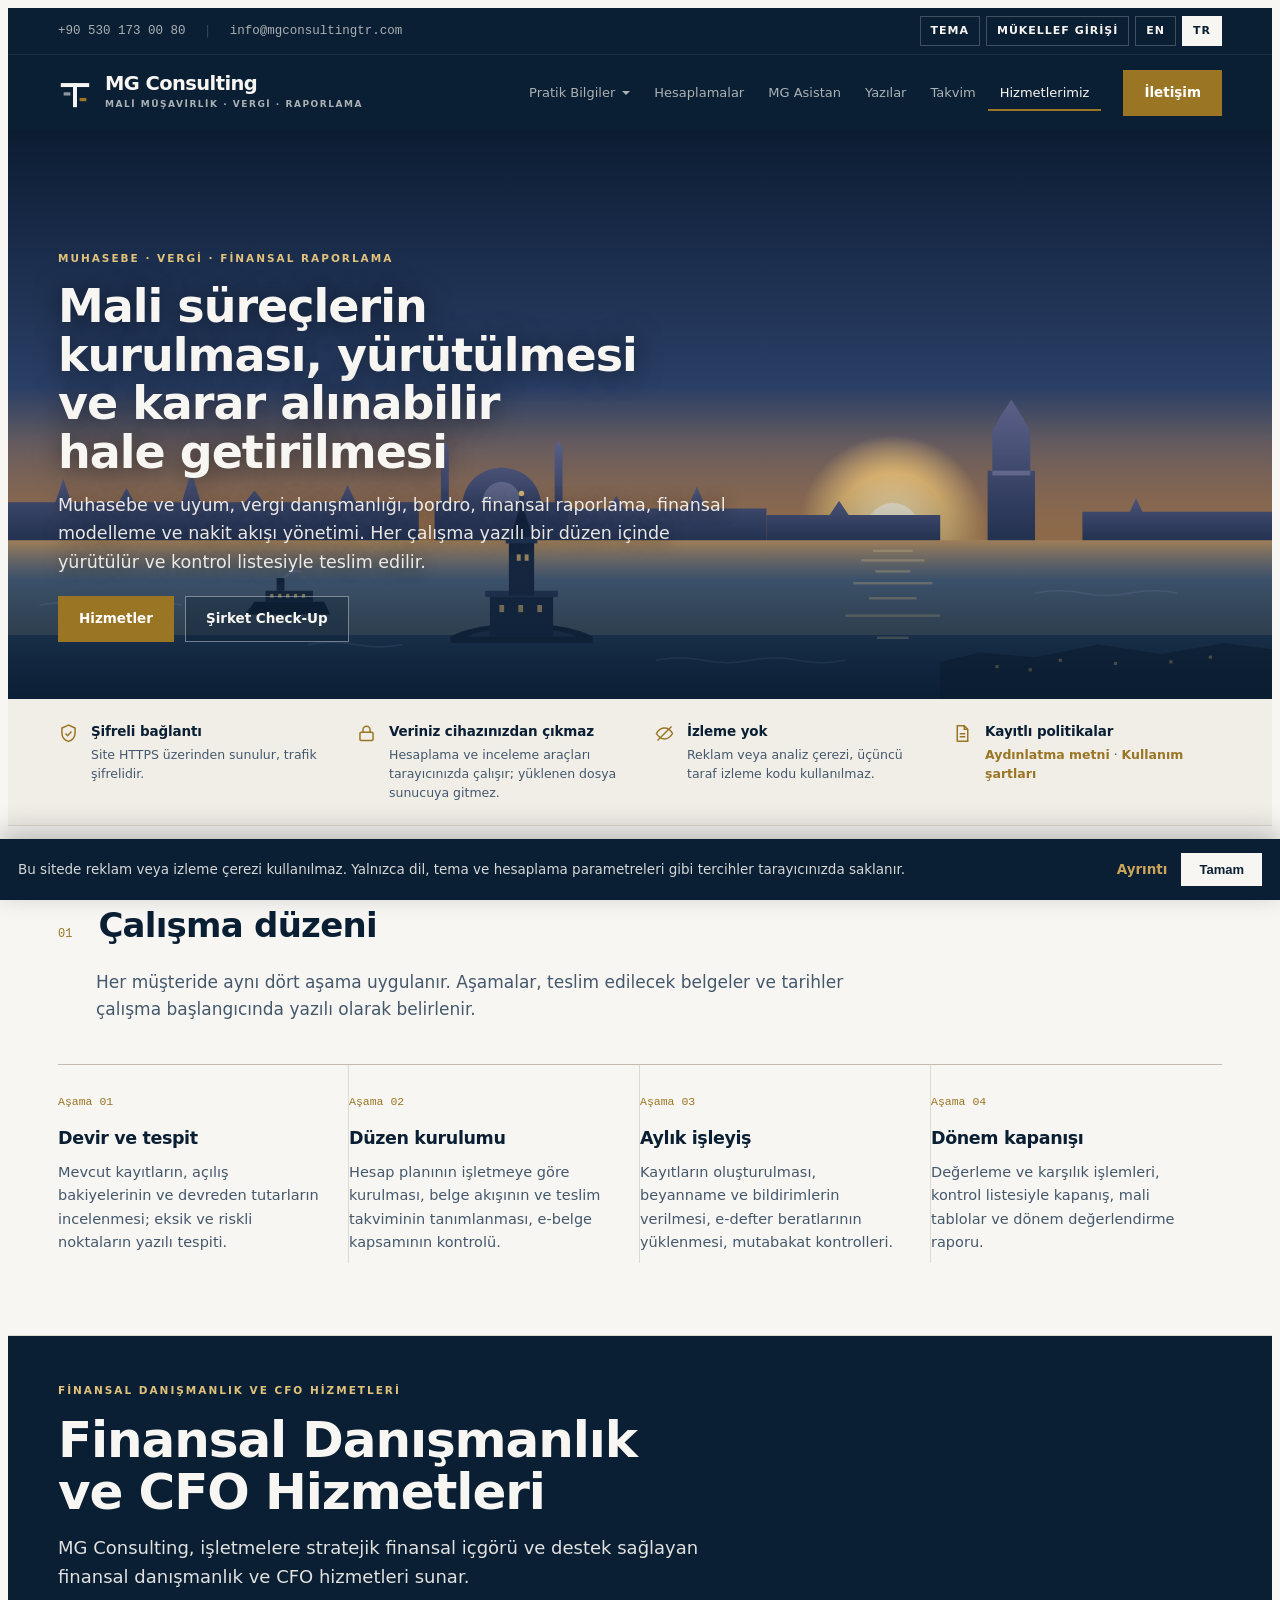
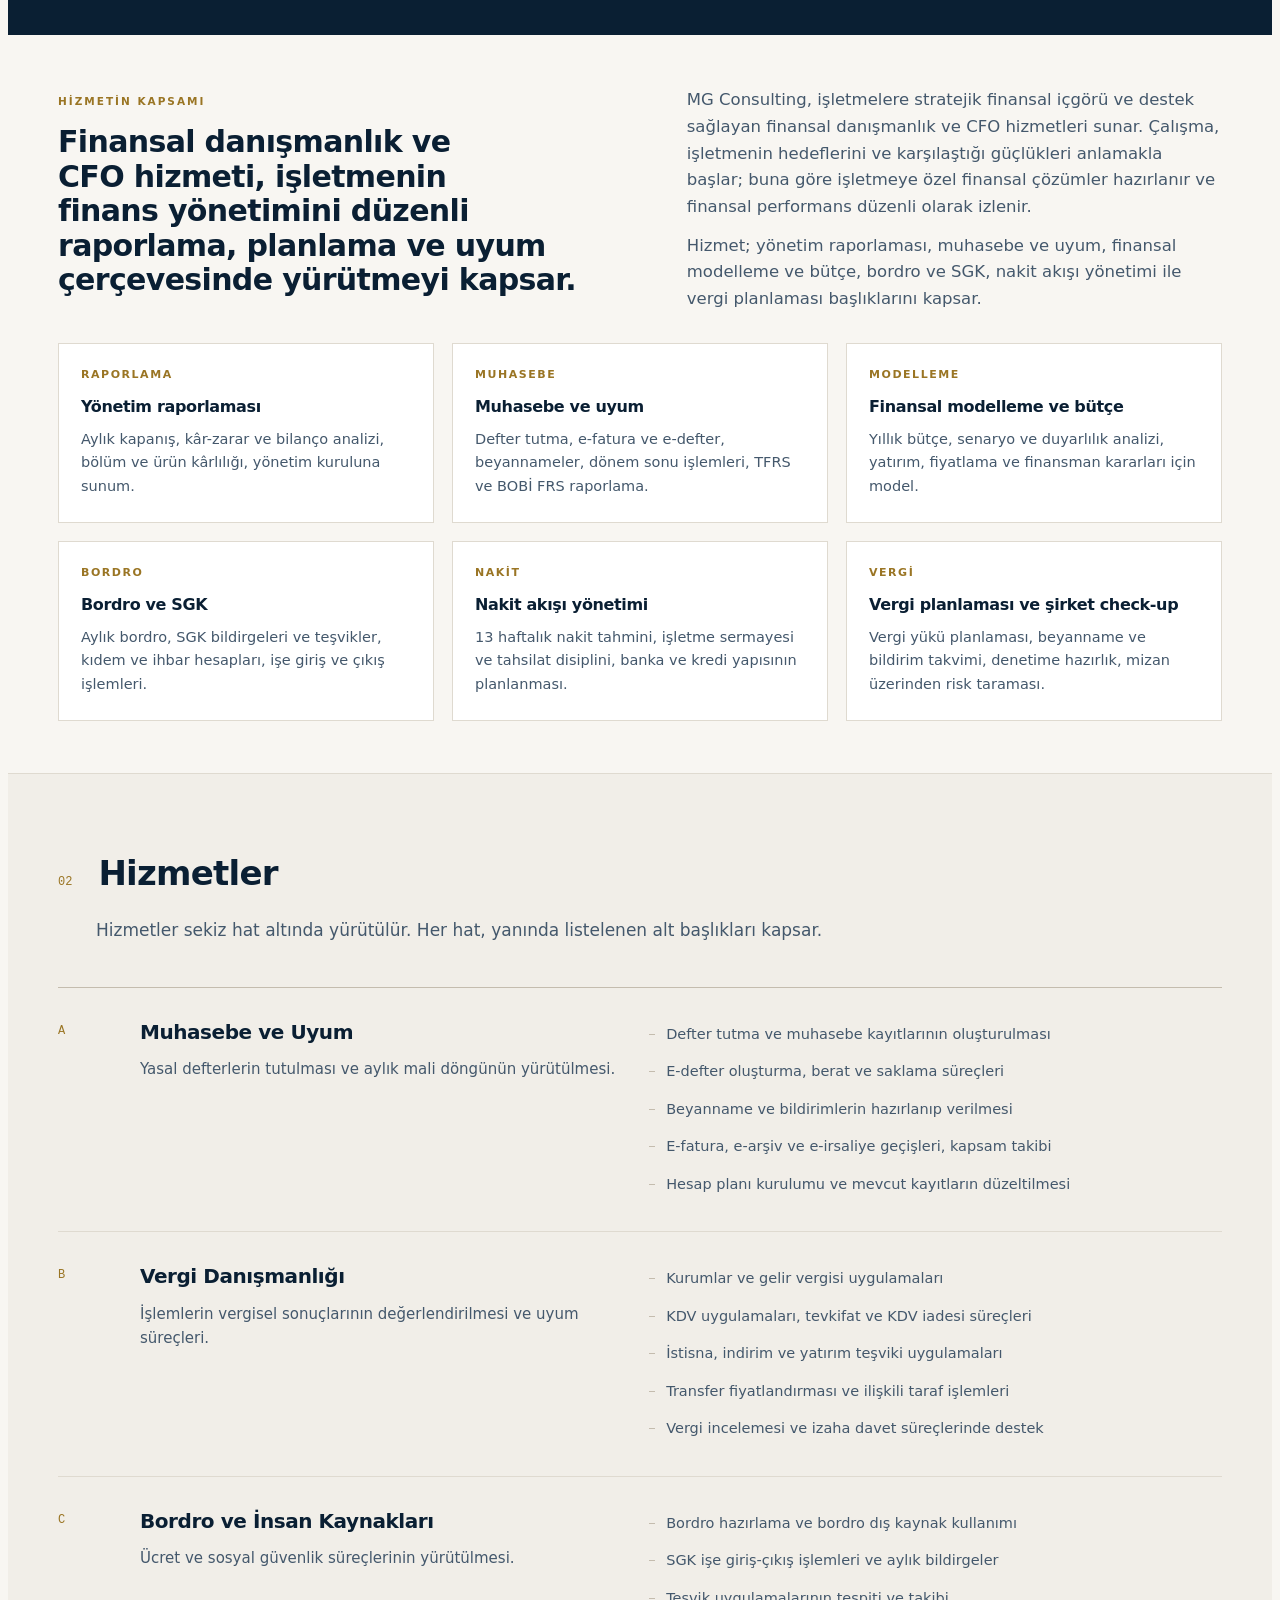
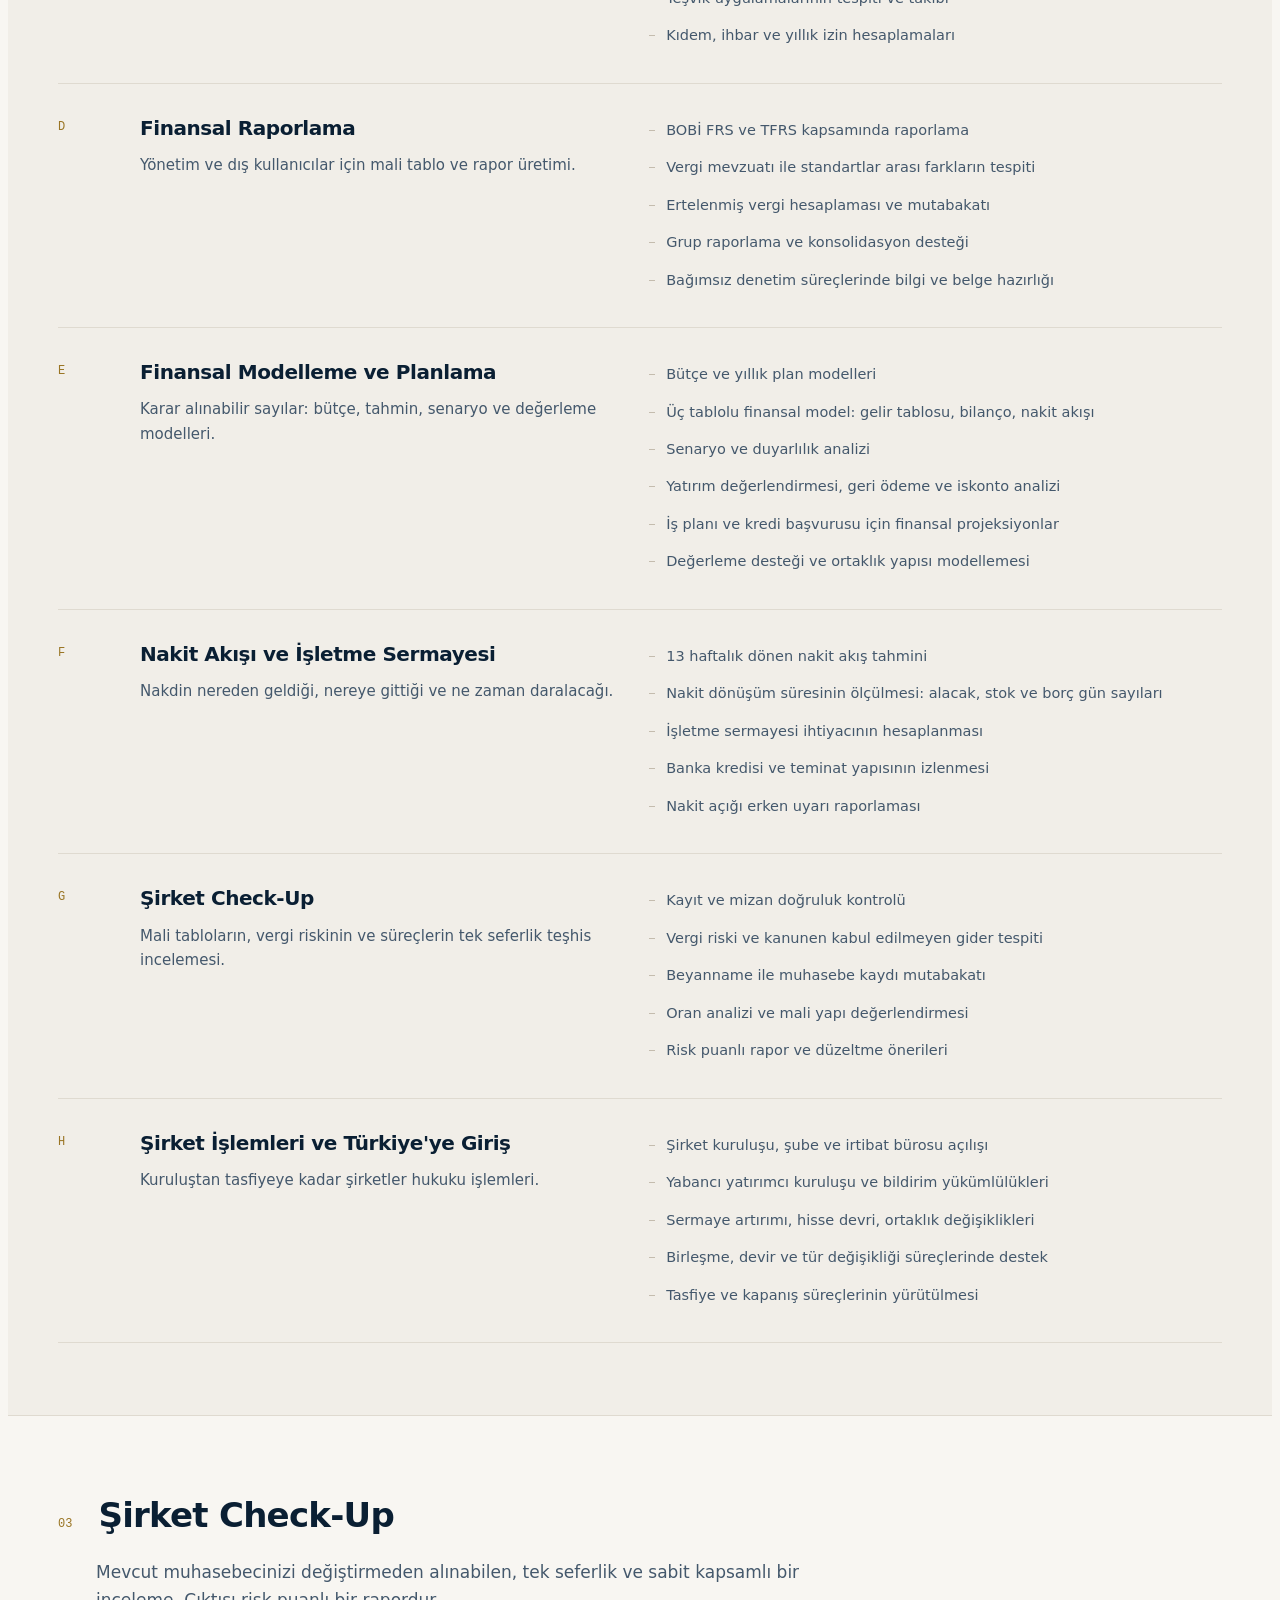
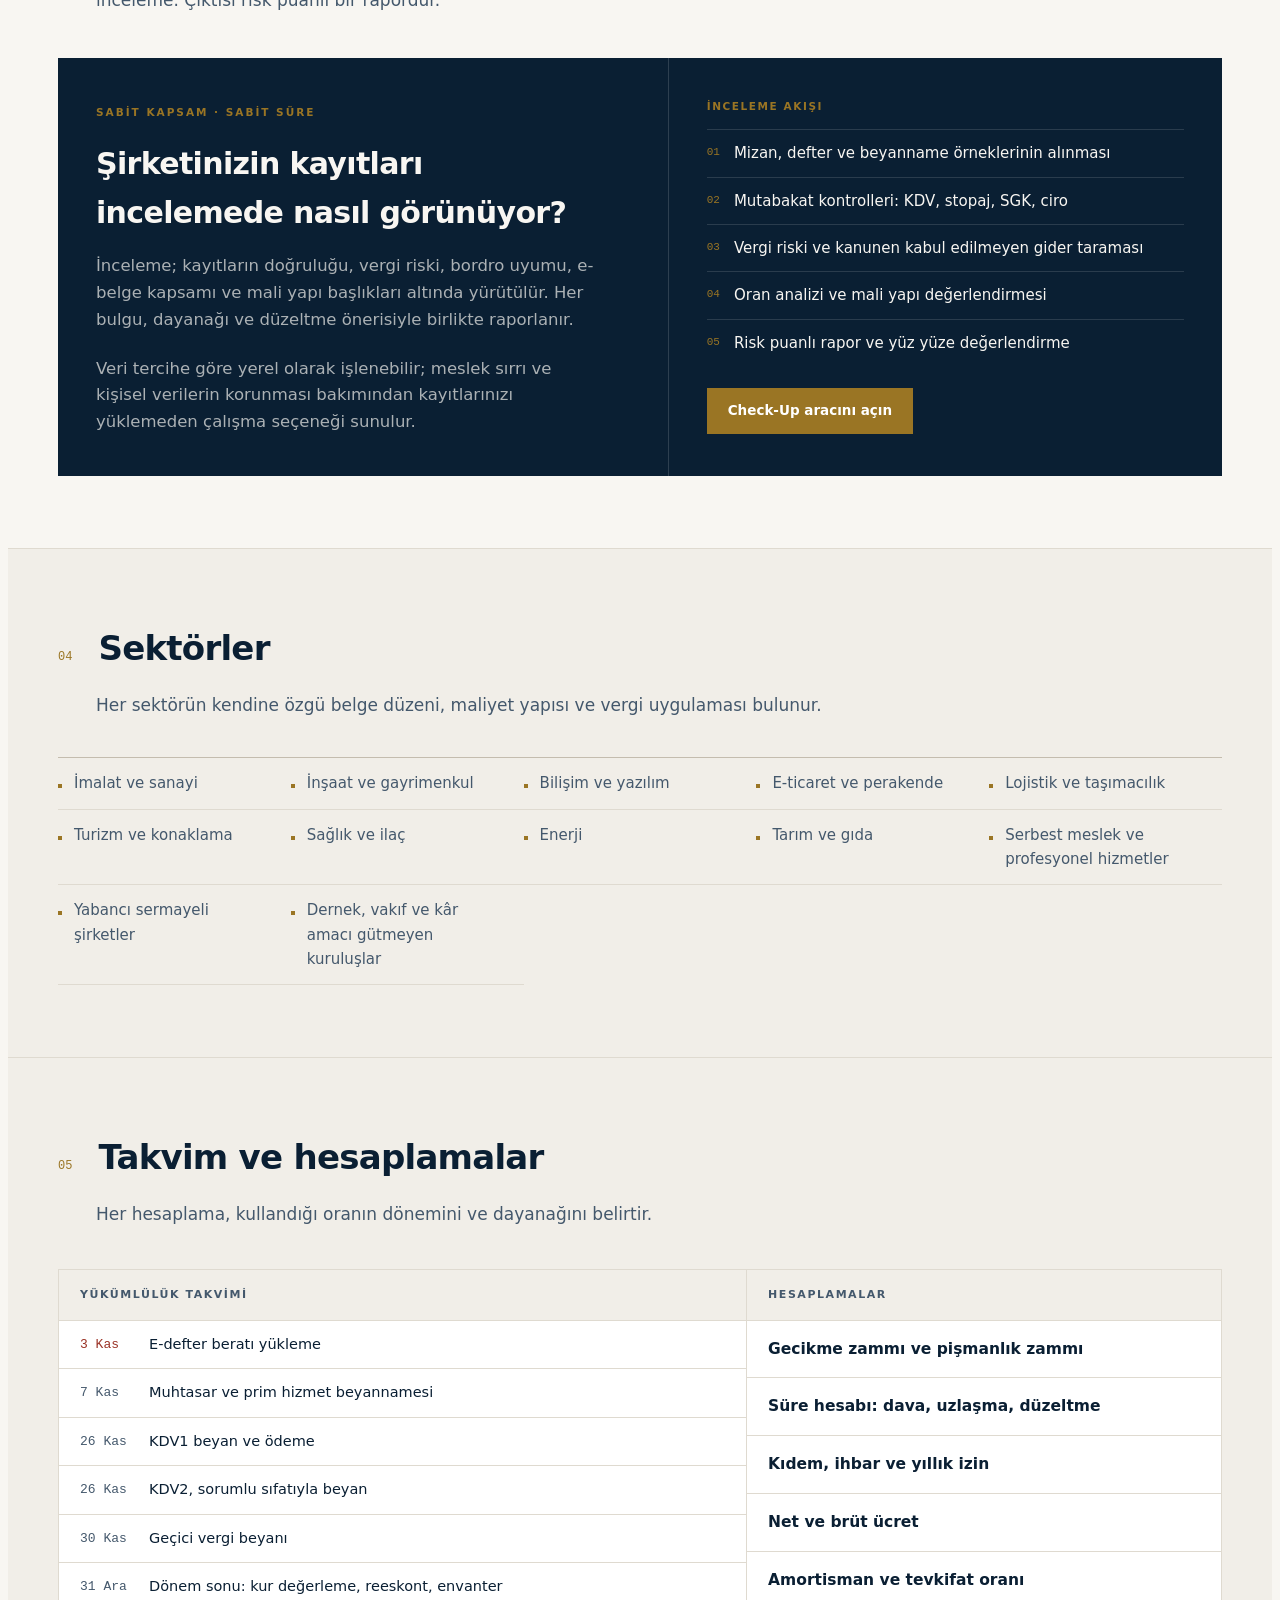
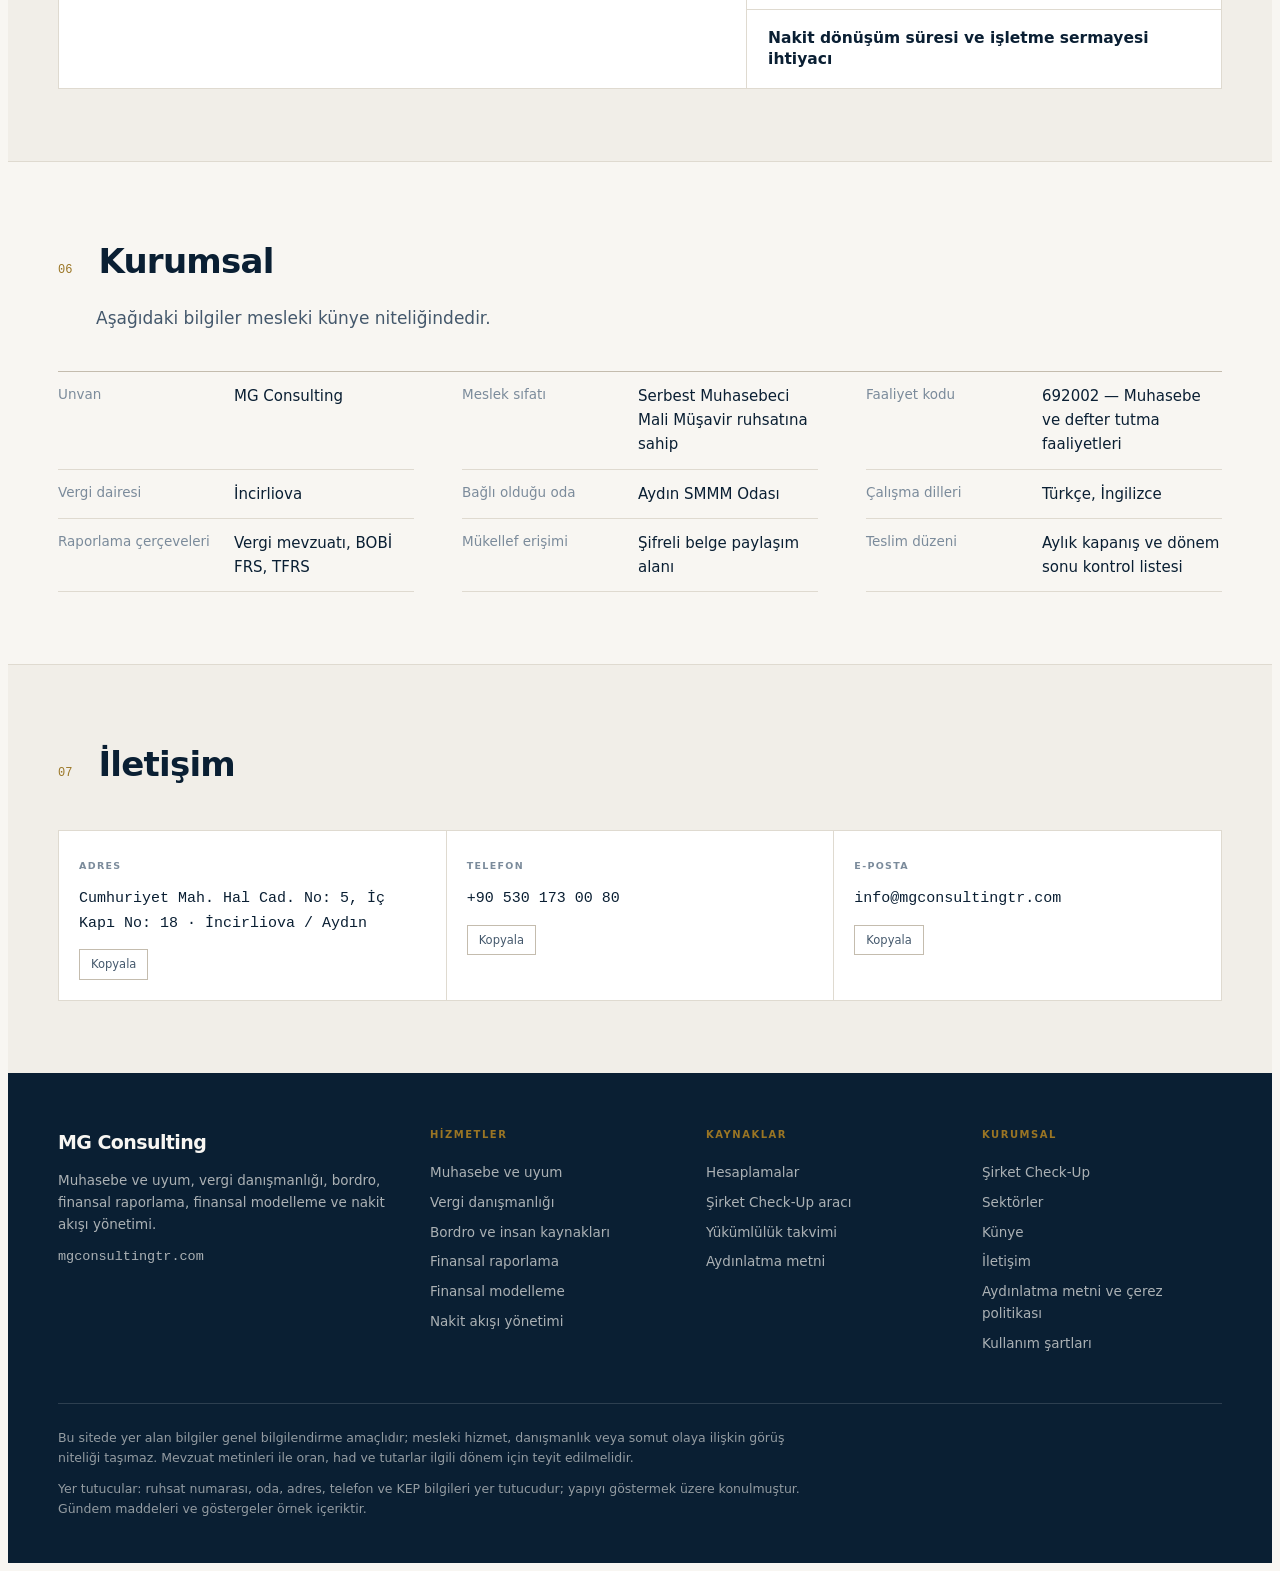
==== commit 3d7970ae: "Yazilar: bes rehber yazi (gecici vergi 2026, kidem ihbar, finansman gider kisiti, enflasyon muhasebe" ====
--- a/index.html
+++ b/index.html
@@ -55,6 +55,7 @@
    </span>
    <a href="hesaplamalar.html" data-tr="Hesaplamalar">Calculations</a>
    <a href="asistan.html" data-tr="MG Asistan">MG Assistant</a>
+   <a href="yazilar/" data-tr="Yazılar">Articles</a>
    <a href="#tools" data-tr="Takvim">Calendar</a>
    <a href="#services" class="on" data-tr="Hizmetlerimiz">Services</a>
   </nav>
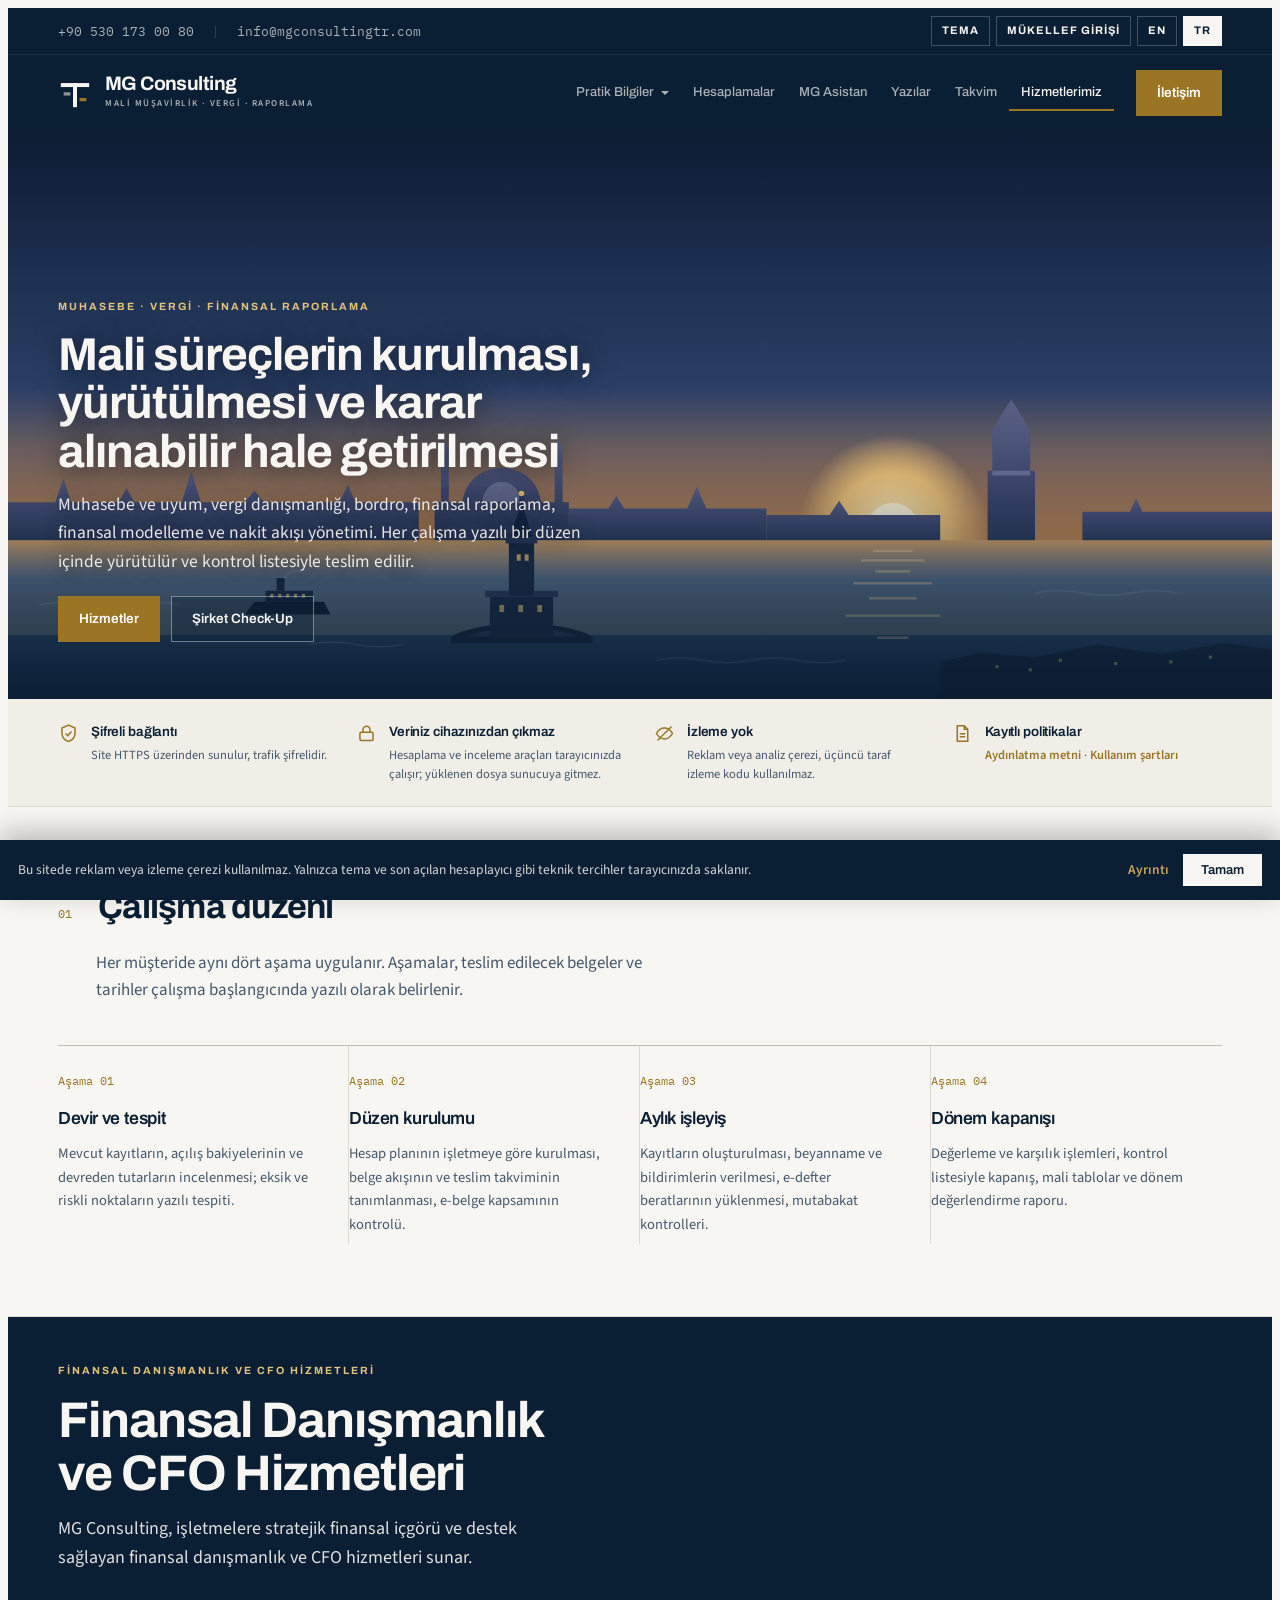
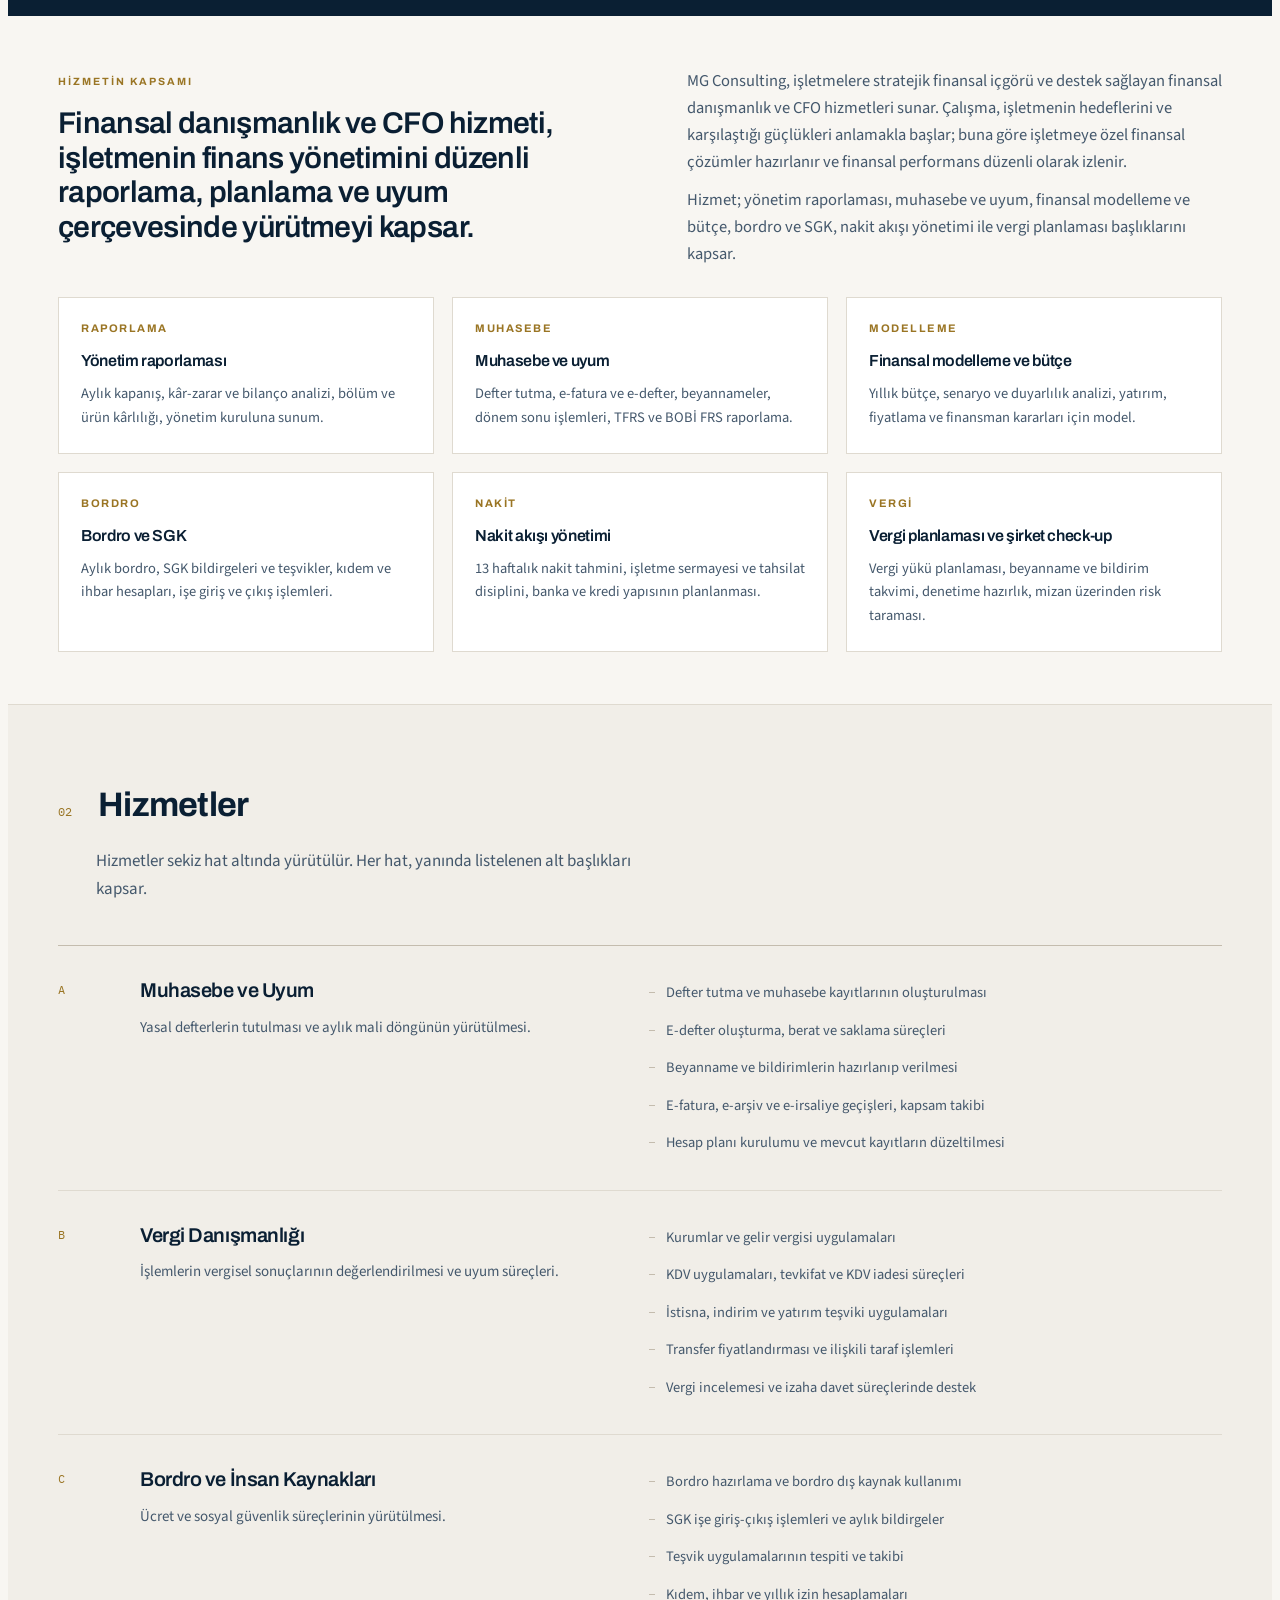
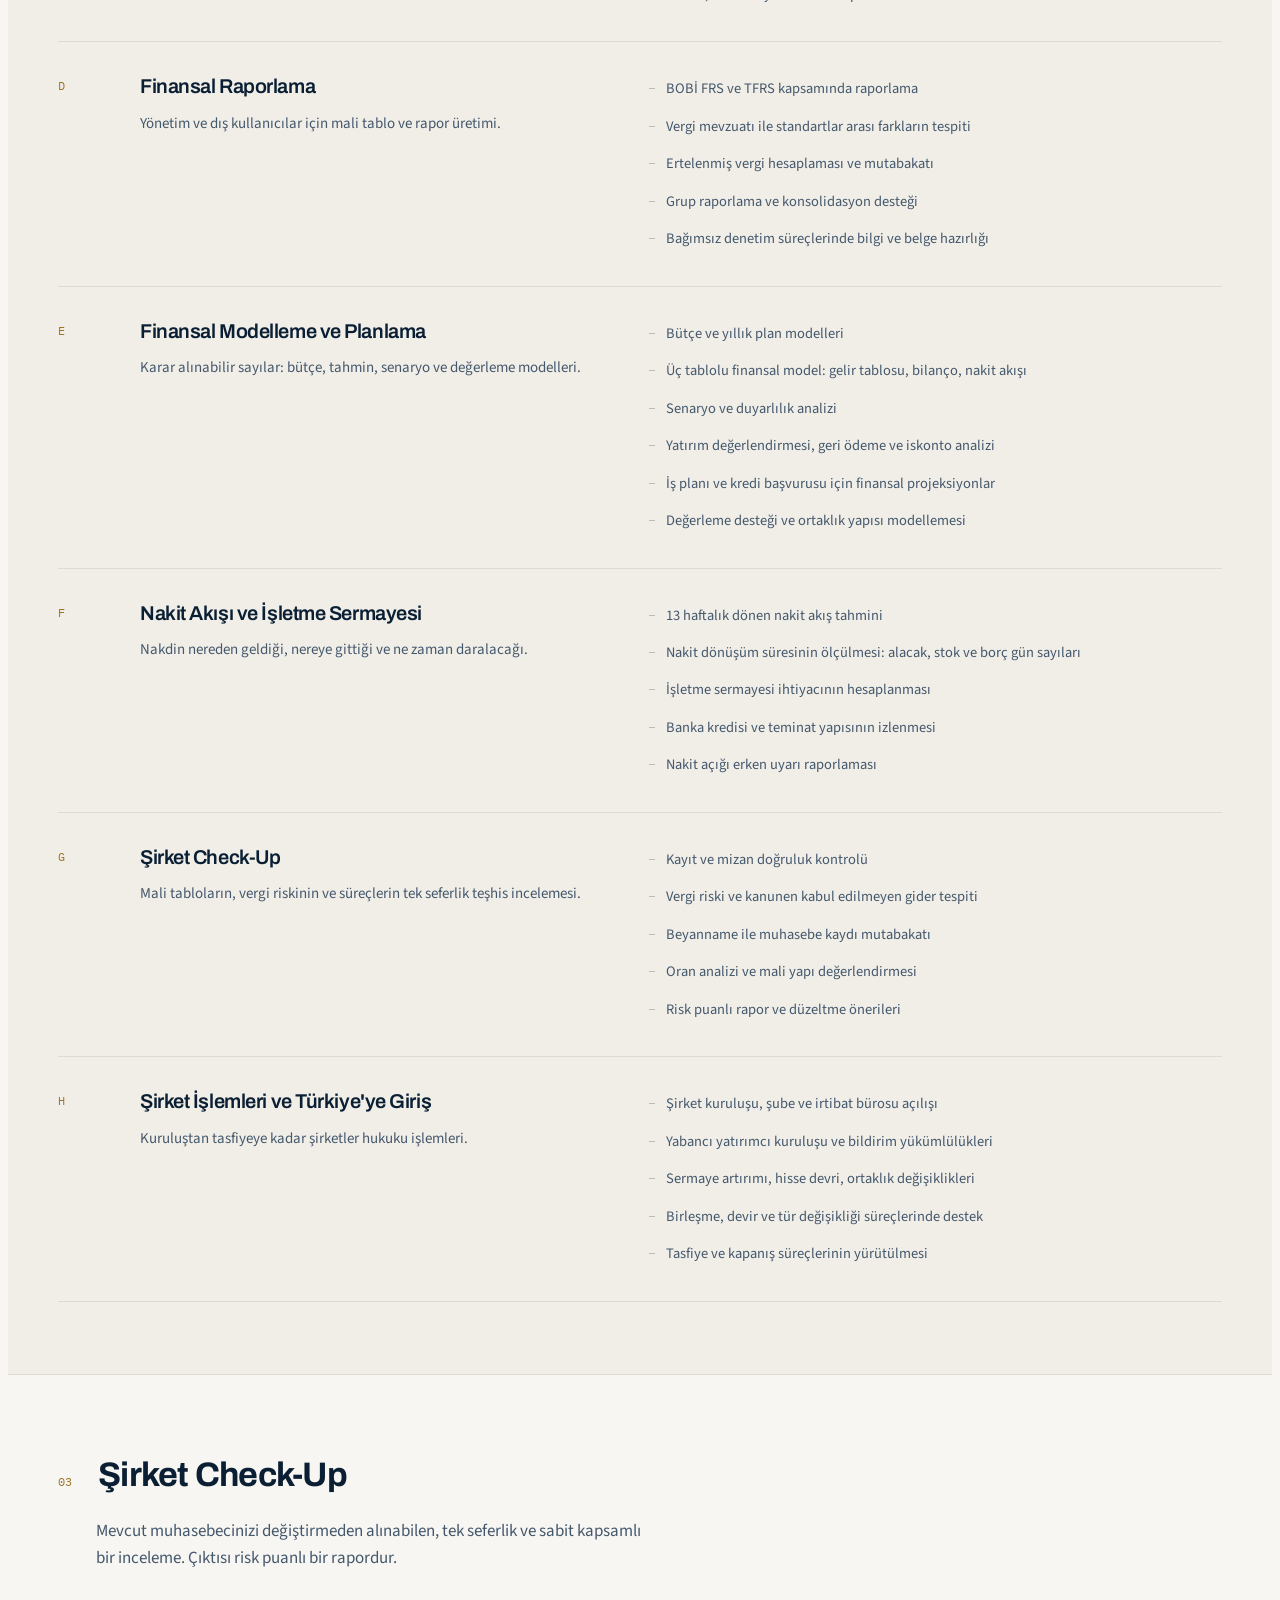
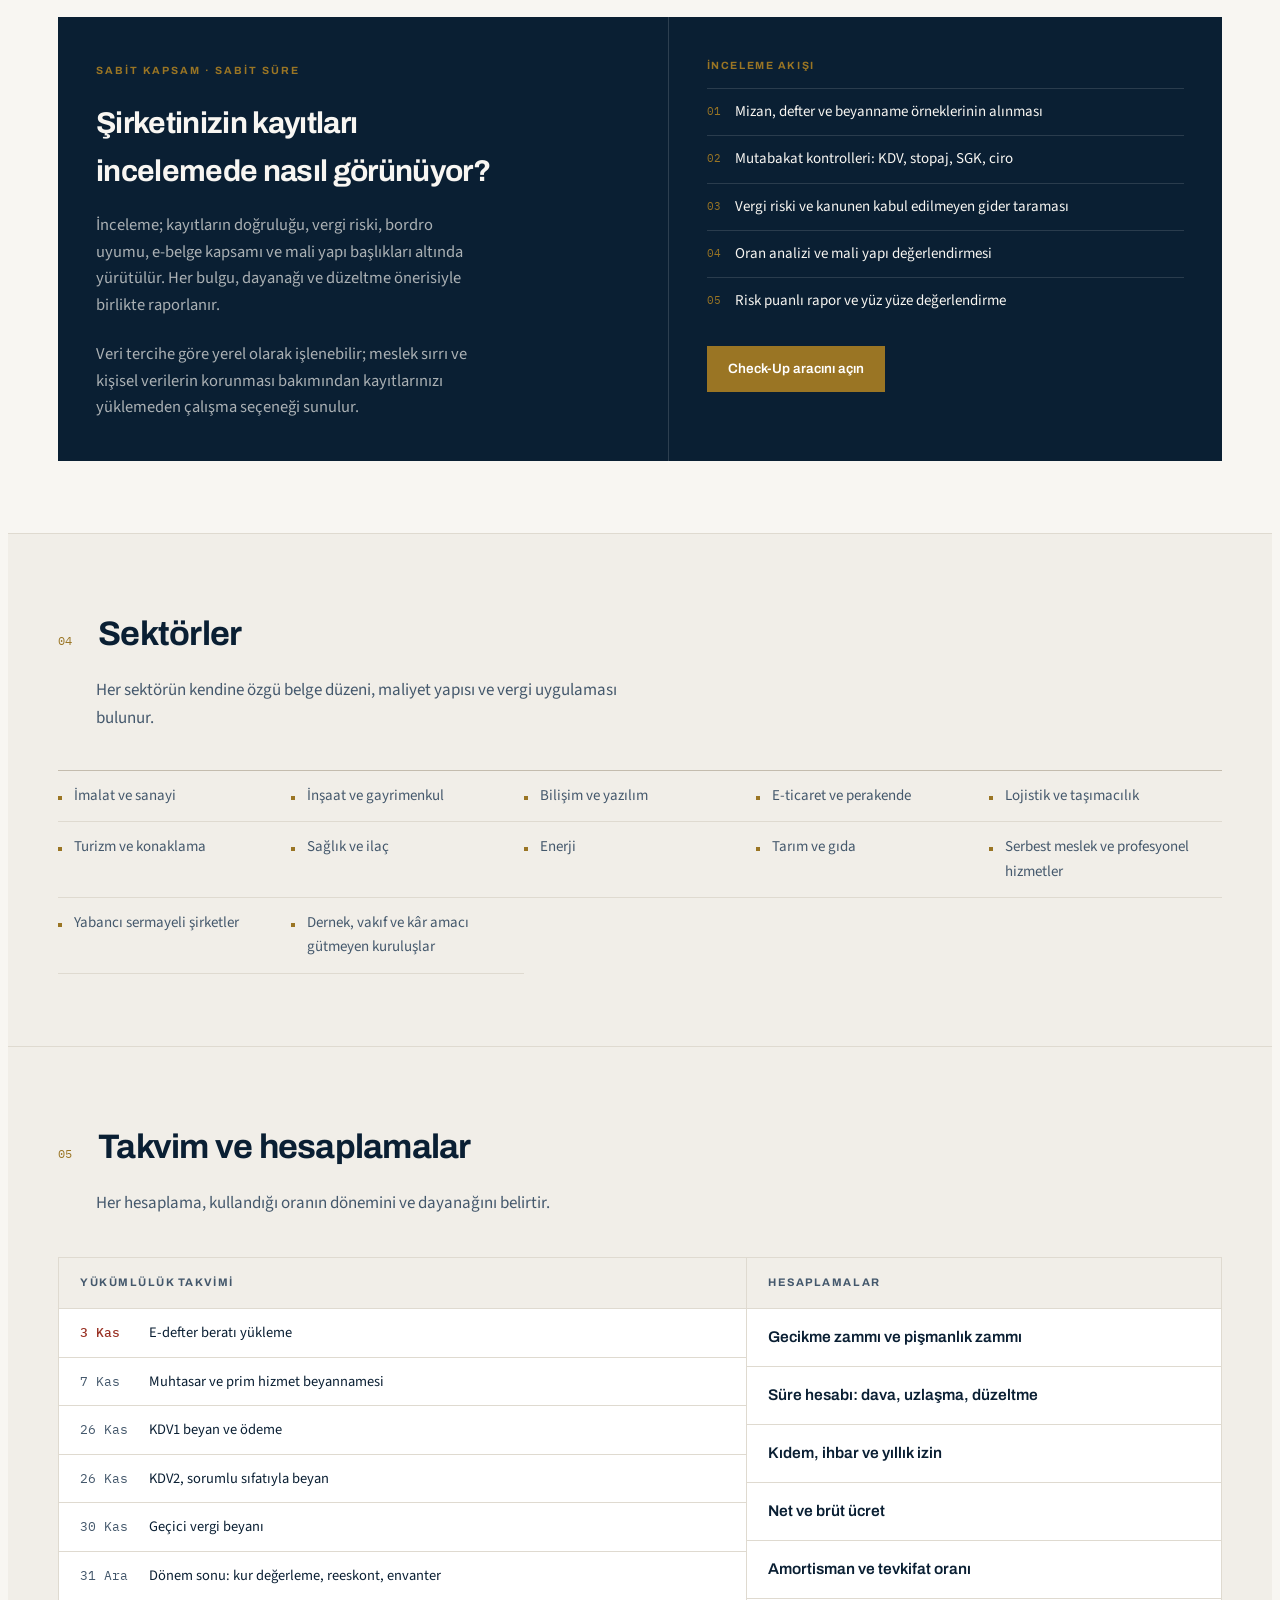
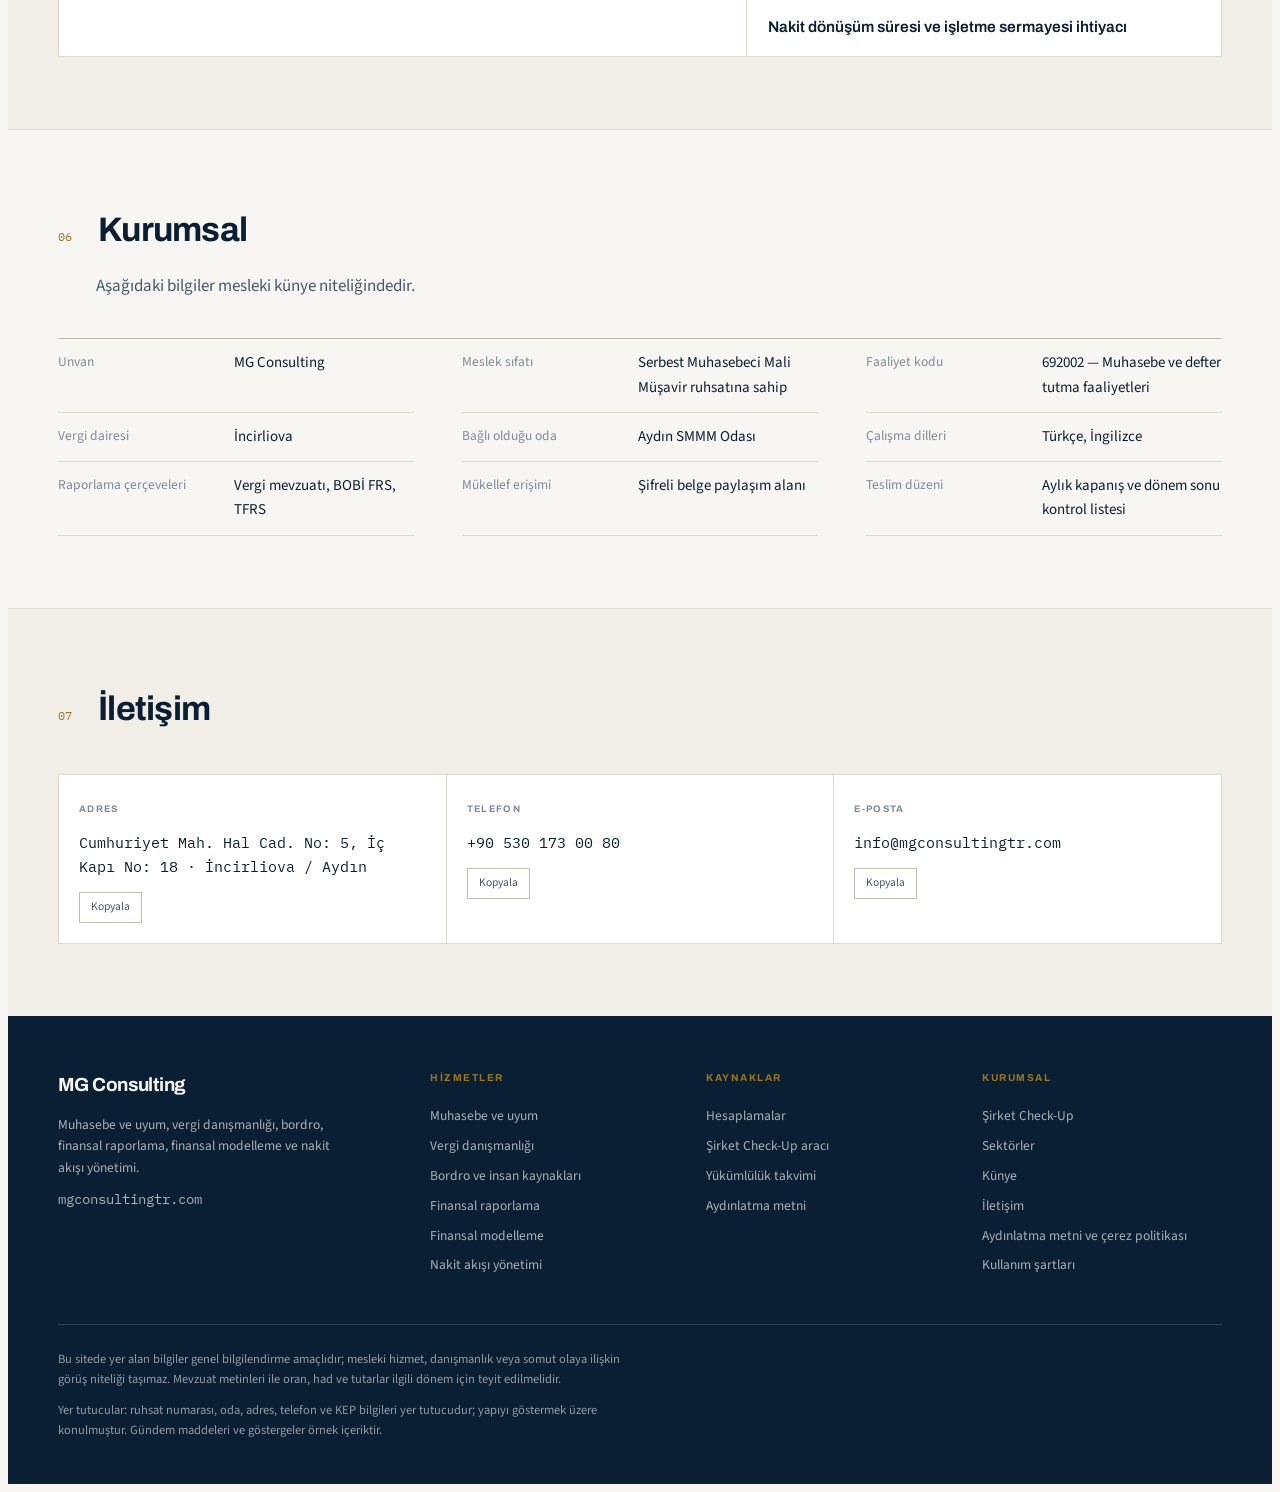
==== commit fca77f44: "KVKK: yazi tipleri siteye tasindi, aydinlatma metni olgusal duzeltmeler - Google Fonts kaldirildi; y" ====
--- a/index.html
+++ b/index.html
@@ -4,7 +4,7 @@
 <meta charset="utf-8">
 <meta name="viewport" content="width=device-width,initial-scale=1,viewport-fit=cover">
 <title>MG Consulting | Mali Müşavirlik, Muhasebe ve Vergi Danışmanlığı, Aydın</title>
-<meta http-equiv="Content-Security-Policy" content="default-src 'none'; base-uri 'none'; form-action 'none'; img-src 'self' data:; script-src 'self'; style-src 'self' 'unsafe-inline' https://fonts.googleapis.com; font-src https://fonts.gstatic.com; connect-src 'self'">
+<meta http-equiv="Content-Security-Policy" content="default-src 'none'; base-uri 'none'; form-action 'none'; img-src 'self' data:; script-src 'self'; style-src 'self' 'unsafe-inline'; font-src 'self'; connect-src 'self' https://*.workers.dev">
 <meta name="description" content="MG Consulting, İncirliova Aydın: muhasebe ve uyum, vergi danışmanlığı, bordro ve SGK, finansal raporlama, finansal modelleme, nakit akışı ve şirket check-up hizmetleri. Ücretsiz hesaplama araçları ve MG Asistan.">
 <meta name="robots" content="index,follow">
 <link rel="canonical" href="https://www.mgconsultingtr.com/">
@@ -17,7 +17,7 @@
 <meta property="og:image" content="https://www.mgconsultingtr.com/assets/img/og.png">
 <meta name="twitter:card" content="summary">
 <link rel="icon" href="favicon.svg" type="image/svg+xml">
-<link rel="stylesheet" href="https://fonts.googleapis.com/css2?family=Archivo:wght@500;600;700&family=IBM+Plex+Mono:wght@400;500&family=Source+Sans+3:wght@400;500;600&display=swap">
+<link rel="stylesheet" href="assets/fonts.css">
 <link rel="stylesheet" href="assets/index.css">
 <script type="application/ld+json">
 {"@context":"https://schema.org","@type":"AccountingService","name":"MG Consulting","url":"https://www.mgconsultingtr.com/","image":"https://www.mgconsultingtr.com/assets/img/og.png","telephone":"+905301730080","email":"info@mgconsultingtr.com","address":{"@type":"PostalAddress","streetAddress":"Cumhuriyet Mah. Hal Cad. No: 5, İç Kapı No: 18","addressLocality":"İncirliova","addressRegion":"Aydın","addressCountry":"TR"},"areaServed":["Aydın","Türkiye"],"priceRange":"Bilgi için iletişime geçin","knowsAbout":["Muhasebe","Vergi danışmanlığı","Bordro ve SGK","Finansal raporlama","Finansal modelleme","Nakit akışı yönetimi","Şirket check-up","TFRS","BOBİ FRS"],"sameAs":[]}
@@ -513,10 +513,11 @@
 <div id="ckBar" hidden style="position:fixed;left:0;right:0;bottom:0;z-index:70;background:#0A1F33;color:#F8F6F2;
  padding:14px max(18px,env(safe-area-inset-left,0px)) calc(14px + env(safe-area-inset-bottom,0px)) max(18px,env(safe-area-inset-right,0px));
  font:400 13.5px/1.55 'Source Sans 3',system-ui,sans-serif;display:flex;gap:14px;align-items:center;flex-wrap:wrap;box-shadow:0 -8px 28px rgba(0,0,0,.25)">
- <span id="ckTxt" style="flex:1;min-width:220px;opacity:.86">Bu sitede reklam veya izleme çerezi kullanılmaz. Yalnızca dil, tema ve hesaplama parametreleri gibi tercihler tarayıcınızda saklanır.</span>
+ <span id="ckTxt" style="flex:1;min-width:220px;opacity:.86">Bu sitede reklam veya izleme çerezi kullanılmaz. Yalnızca tema ve son açılan hesaplayıcı gibi teknik tercihler tarayıcınızda saklanır.</span>
  <a href="kvkk.html" style="color:#CBA45A;font-weight:600;text-decoration:none;white-space:nowrap">Ayrıntı</a>
  <button id="ckOk" type="button" style="font:600 13px 'Archivo',sans-serif;background:#F8F6F2;color:#0A1F33;border:0;padding:9px 18px;cursor:pointer;white-space:nowrap">Tamam</button>
 </div>
 <script src="assets/index.js"></script>
+<script src="assets/hit.js"></script>
 </body>
 </html>
--- a/assets/fonts.css
+++ b/assets/fonts.css
@@ -0,0 +1,151 @@
+/* Yazi tipleri sitenin kendi sunucusundan yuklenir (Google'a baglanti yok). SIL Open Font License 1.1. */
+/* latin-ext */
+@font-face {
+  font-family: 'Archivo';
+  font-style: normal;
+  font-weight: 500;
+  font-stretch: 100%;
+  font-display: swap;
+  src: url(fonts/Archivo-latin-ext-594978ed.woff2) format('woff2');
+  unicode-range: U+0100-02BA, U+02BD-02C5, U+02C7-02CC, U+02CE-02D7, U+02DD-02FF, U+0304, U+0308, U+0329, U+1D00-1DBF, U+1E00-1E9F, U+1EF2-1EFF, U+2020, U+20A0-20AB, U+20AD-20C4, U+2113, U+2C60-2C7F, U+A720-A7FF;
+}
+/* latin */
+@font-face {
+  font-family: 'Archivo';
+  font-style: normal;
+  font-weight: 500;
+  font-stretch: 100%;
+  font-display: swap;
+  src: url(fonts/Archivo-latin-2d6953d7.woff2) format('woff2');
+  unicode-range: U+0000-00FF, U+0131, U+0152-0153, U+02BB-02BC, U+02C6, U+02DA, U+02DC, U+0304, U+0308, U+0329, U+2000-206F, U+20AC, U+2122, U+2191, U+2193, U+2212, U+2215, U+FEFF, U+FFFD;
+}
+/* latin-ext */
+@font-face {
+  font-family: 'Archivo';
+  font-style: normal;
+  font-weight: 600;
+  font-stretch: 100%;
+  font-display: swap;
+  src: url(fonts/Archivo-latin-ext-594978ed.woff2) format('woff2');
+  unicode-range: U+0100-02BA, U+02BD-02C5, U+02C7-02CC, U+02CE-02D7, U+02DD-02FF, U+0304, U+0308, U+0329, U+1D00-1DBF, U+1E00-1E9F, U+1EF2-1EFF, U+2020, U+20A0-20AB, U+20AD-20C4, U+2113, U+2C60-2C7F, U+A720-A7FF;
+}
+/* latin */
+@font-face {
+  font-family: 'Archivo';
+  font-style: normal;
+  font-weight: 600;
+  font-stretch: 100%;
+  font-display: swap;
+  src: url(fonts/Archivo-latin-2d6953d7.woff2) format('woff2');
+  unicode-range: U+0000-00FF, U+0131, U+0152-0153, U+02BB-02BC, U+02C6, U+02DA, U+02DC, U+0304, U+0308, U+0329, U+2000-206F, U+20AC, U+2122, U+2191, U+2193, U+2212, U+2215, U+FEFF, U+FFFD;
+}
+/* latin-ext */
+@font-face {
+  font-family: 'Archivo';
+  font-style: normal;
+  font-weight: 700;
+  font-stretch: 100%;
+  font-display: swap;
+  src: url(fonts/Archivo-latin-ext-594978ed.woff2) format('woff2');
+  unicode-range: U+0100-02BA, U+02BD-02C5, U+02C7-02CC, U+02CE-02D7, U+02DD-02FF, U+0304, U+0308, U+0329, U+1D00-1DBF, U+1E00-1E9F, U+1EF2-1EFF, U+2020, U+20A0-20AB, U+20AD-20C4, U+2113, U+2C60-2C7F, U+A720-A7FF;
+}
+/* latin */
+@font-face {
+  font-family: 'Archivo';
+  font-style: normal;
+  font-weight: 700;
+  font-stretch: 100%;
+  font-display: swap;
+  src: url(fonts/Archivo-latin-2d6953d7.woff2) format('woff2');
+  unicode-range: U+0000-00FF, U+0131, U+0152-0153, U+02BB-02BC, U+02C6, U+02DA, U+02DC, U+0304, U+0308, U+0329, U+2000-206F, U+20AC, U+2122, U+2191, U+2193, U+2212, U+2215, U+FEFF, U+FFFD;
+}
+/* latin-ext */
+@font-face {
+  font-family: 'IBM Plex Mono';
+  font-style: normal;
+  font-weight: 400;
+  font-display: swap;
+  src: url(fonts/IBMPlexMono-latin-ext-3e9c5ad6.woff2) format('woff2');
+  unicode-range: U+0100-02BA, U+02BD-02C5, U+02C7-02CC, U+02CE-02D7, U+02DD-02FF, U+0304, U+0308, U+0329, U+1D00-1DBF, U+1E00-1E9F, U+1EF2-1EFF, U+2020, U+20A0-20AB, U+20AD-20C4, U+2113, U+2C60-2C7F, U+A720-A7FF;
+}
+/* latin */
+@font-face {
+  font-family: 'IBM Plex Mono';
+  font-style: normal;
+  font-weight: 400;
+  font-display: swap;
+  src: url(fonts/IBMPlexMono-latin-9c2bd7b0.woff2) format('woff2');
+  unicode-range: U+0000-00FF, U+0131, U+0152-0153, U+02BB-02BC, U+02C6, U+02DA, U+02DC, U+0304, U+0308, U+0329, U+2000-206F, U+20AC, U+2122, U+2191, U+2193, U+2212, U+2215, U+FEFF, U+FFFD;
+}
+/* latin-ext */
+@font-face {
+  font-family: 'IBM Plex Mono';
+  font-style: normal;
+  font-weight: 500;
+  font-display: swap;
+  src: url(fonts/IBMPlexMono-latin-ext-876101ac.woff2) format('woff2');
+  unicode-range: U+0100-02BA, U+02BD-02C5, U+02C7-02CC, U+02CE-02D7, U+02DD-02FF, U+0304, U+0308, U+0329, U+1D00-1DBF, U+1E00-1E9F, U+1EF2-1EFF, U+2020, U+20A0-20AB, U+20AD-20C4, U+2113, U+2C60-2C7F, U+A720-A7FF;
+}
+/* latin */
+@font-face {
+  font-family: 'IBM Plex Mono';
+  font-style: normal;
+  font-weight: 500;
+  font-display: swap;
+  src: url(fonts/IBMPlexMono-latin-e5509a1e.woff2) format('woff2');
+  unicode-range: U+0000-00FF, U+0131, U+0152-0153, U+02BB-02BC, U+02C6, U+02DA, U+02DC, U+0304, U+0308, U+0329, U+2000-206F, U+20AC, U+2122, U+2191, U+2193, U+2212, U+2215, U+FEFF, U+FFFD;
+}
+/* latin-ext */
+@font-face {
+  font-family: 'Source Sans 3';
+  font-style: normal;
+  font-weight: 400;
+  font-display: swap;
+  src: url(fonts/SourceSans3-latin-ext-023468e5.woff2) format('woff2');
+  unicode-range: U+0100-02BA, U+02BD-02C5, U+02C7-02CC, U+02CE-02D7, U+02DD-02FF, U+0304, U+0308, U+0329, U+1D00-1DBF, U+1E00-1E9F, U+1EF2-1EFF, U+2020, U+20A0-20AB, U+20AD-20C4, U+2113, U+2C60-2C7F, U+A720-A7FF;
+}
+/* latin */
+@font-face {
+  font-family: 'Source Sans 3';
+  font-style: normal;
+  font-weight: 400;
+  font-display: swap;
+  src: url(fonts/SourceSans3-latin-48884e38.woff2) format('woff2');
+  unicode-range: U+0000-00FF, U+0131, U+0152-0153, U+02BB-02BC, U+02C6, U+02DA, U+02DC, U+0304, U+0308, U+0329, U+2000-206F, U+20AC, U+2122, U+2191, U+2193, U+2212, U+2215, U+FEFF, U+FFFD;
+}
+/* latin-ext */
+@font-face {
+  font-family: 'Source Sans 3';
+  font-style: normal;
+  font-weight: 500;
+  font-display: swap;
+  src: url(fonts/SourceSans3-latin-ext-023468e5.woff2) format('woff2');
+  unicode-range: U+0100-02BA, U+02BD-02C5, U+02C7-02CC, U+02CE-02D7, U+02DD-02FF, U+0304, U+0308, U+0329, U+1D00-1DBF, U+1E00-1E9F, U+1EF2-1EFF, U+2020, U+20A0-20AB, U+20AD-20C4, U+2113, U+2C60-2C7F, U+A720-A7FF;
+}
+/* latin */
+@font-face {
+  font-family: 'Source Sans 3';
+  font-style: normal;
+  font-weight: 500;
+  font-display: swap;
+  src: url(fonts/SourceSans3-latin-48884e38.woff2) format('woff2');
+  unicode-range: U+0000-00FF, U+0131, U+0152-0153, U+02BB-02BC, U+02C6, U+02DA, U+02DC, U+0304, U+0308, U+0329, U+2000-206F, U+20AC, U+2122, U+2191, U+2193, U+2212, U+2215, U+FEFF, U+FFFD;
+}
+/* latin-ext */
+@font-face {
+  font-family: 'Source Sans 3';
+  font-style: normal;
+  font-weight: 600;
+  font-display: swap;
+  src: url(fonts/SourceSans3-latin-ext-023468e5.woff2) format('woff2');
+  unicode-range: U+0100-02BA, U+02BD-02C5, U+02C7-02CC, U+02CE-02D7, U+02DD-02FF, U+0304, U+0308, U+0329, U+1D00-1DBF, U+1E00-1E9F, U+1EF2-1EFF, U+2020, U+20A0-20AB, U+20AD-20C4, U+2113, U+2C60-2C7F, U+A720-A7FF;
+}
+/* latin */
+@font-face {
+  font-family: 'Source Sans 3';
+  font-style: normal;
+  font-weight: 600;
+  font-display: swap;
+  src: url(fonts/SourceSans3-latin-48884e38.woff2) format('woff2');
+  unicode-range: U+0000-00FF, U+0131, U+0152-0153, U+02BB-02BC, U+02C6, U+02DA, U+02DC, U+0304, U+0308, U+0329, U+2000-206F, U+20AC, U+2122, U+2191, U+2193, U+2212, U+2215, U+FEFF, U+FFFD;
+}
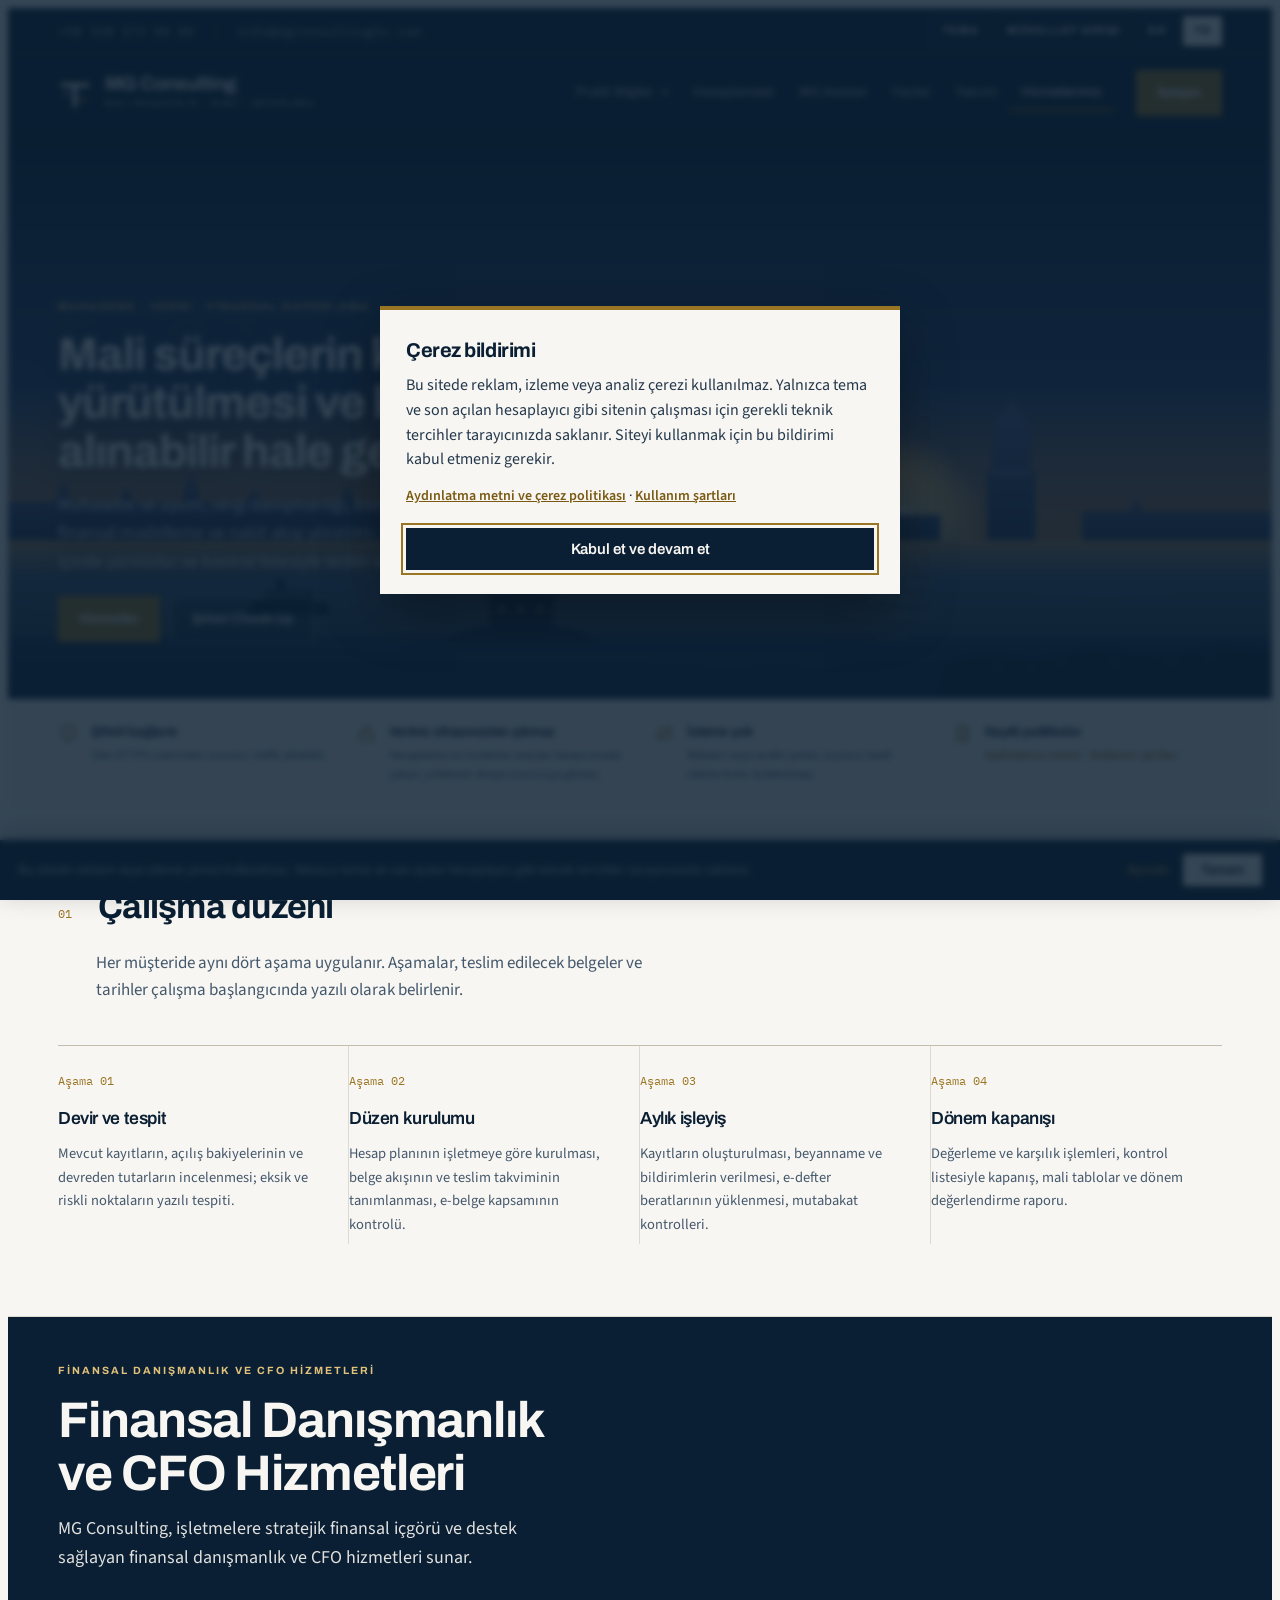
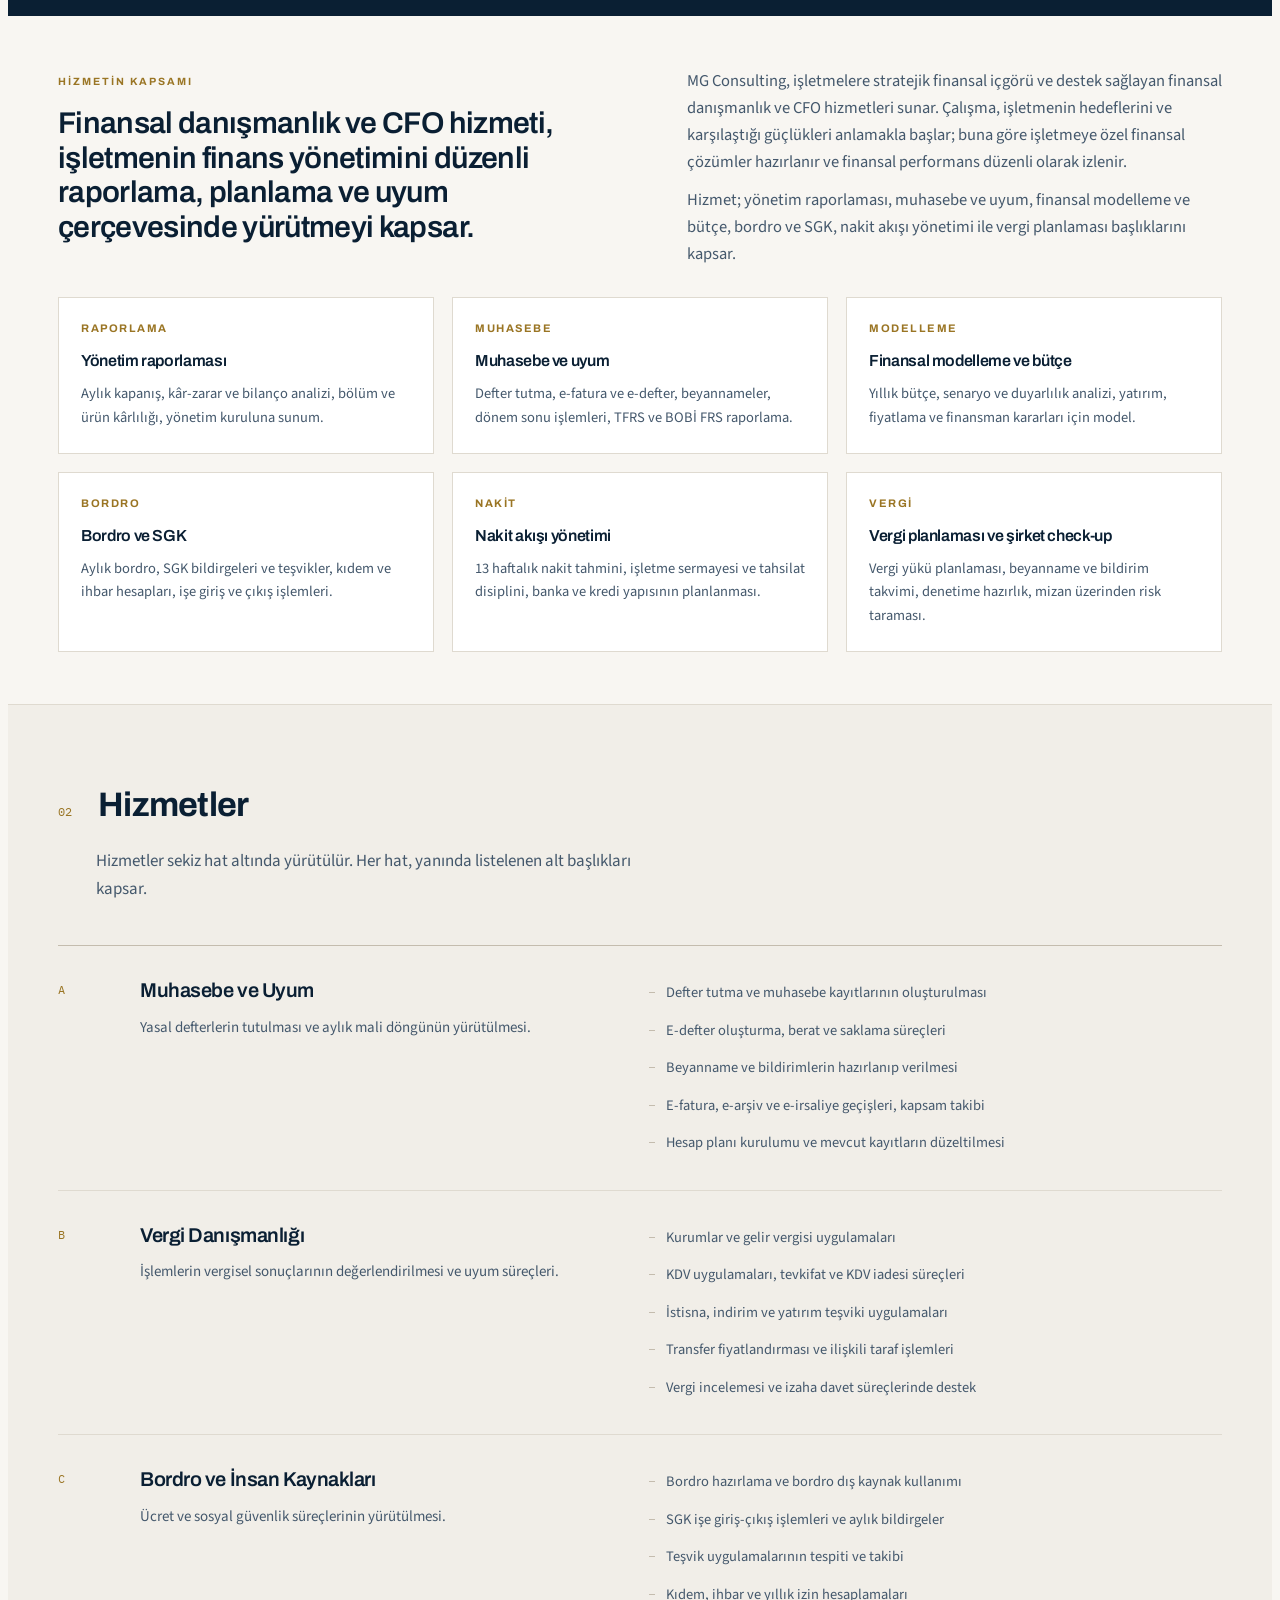
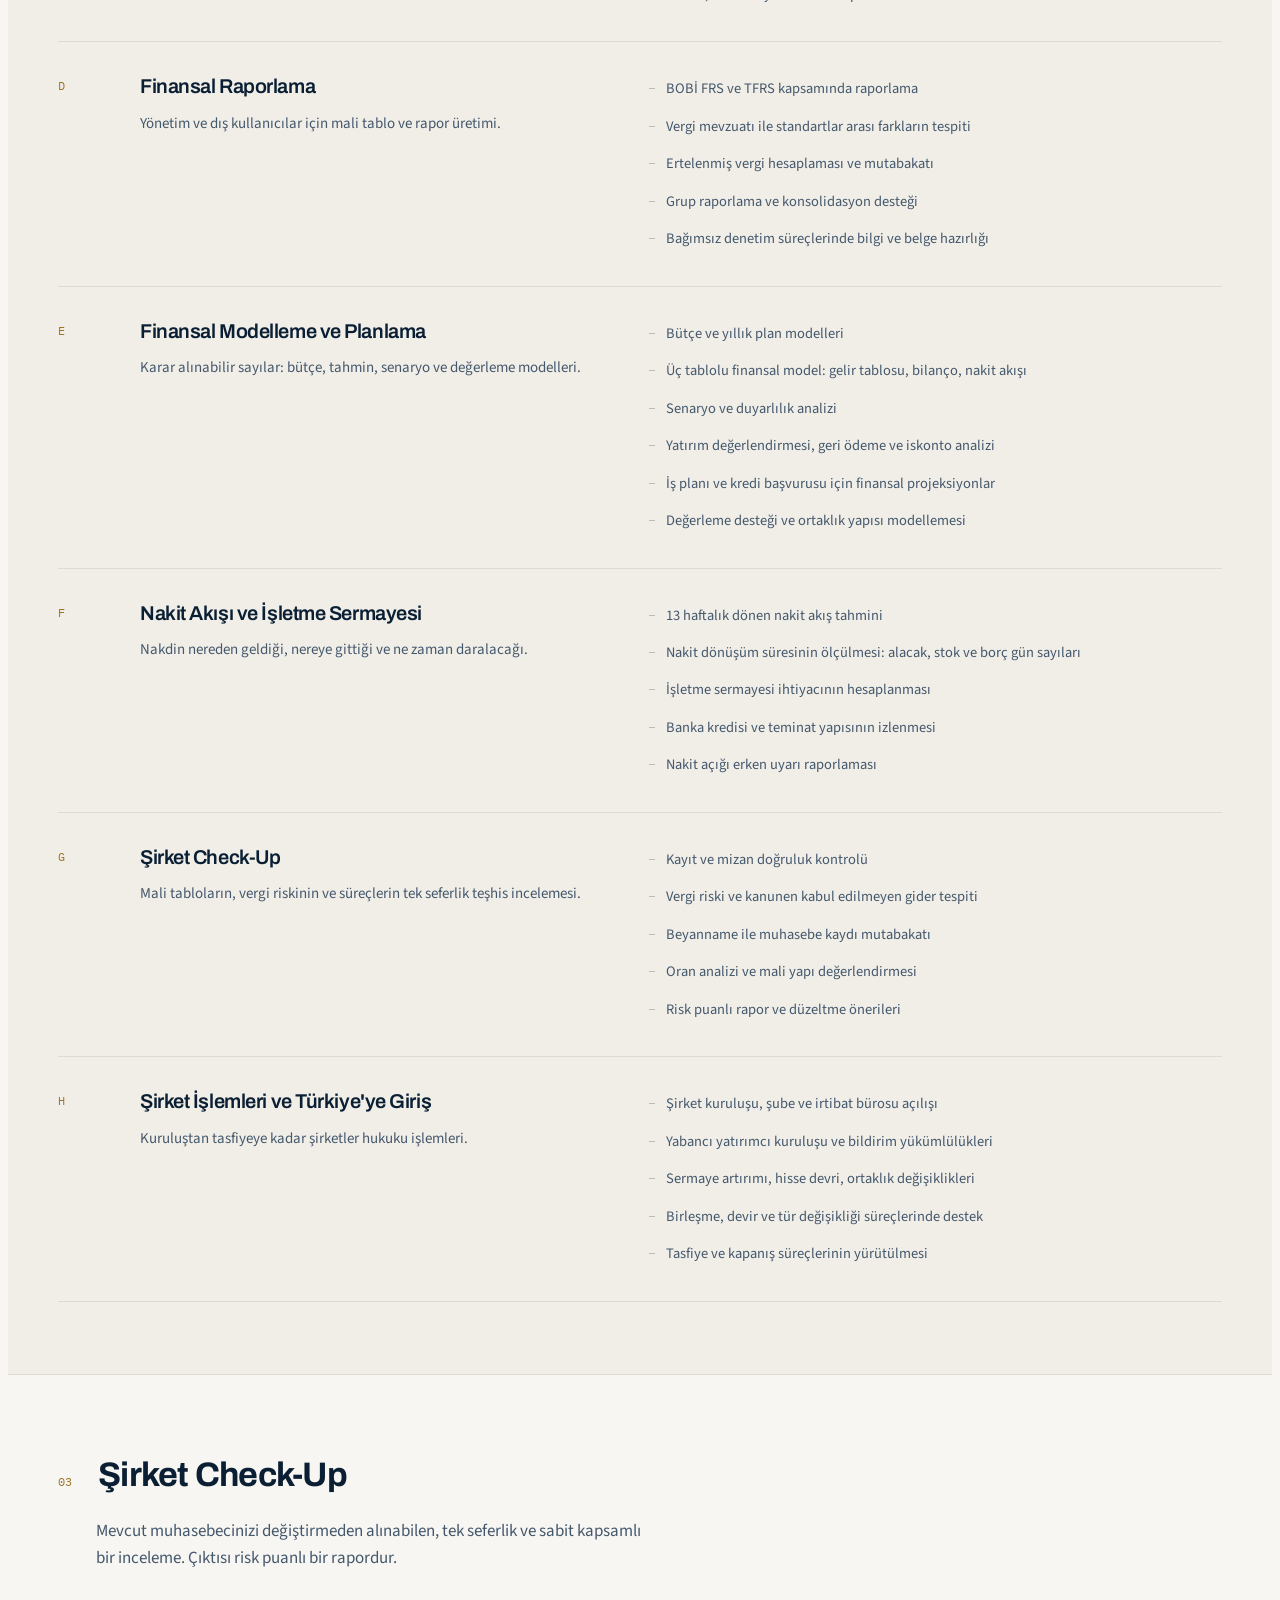
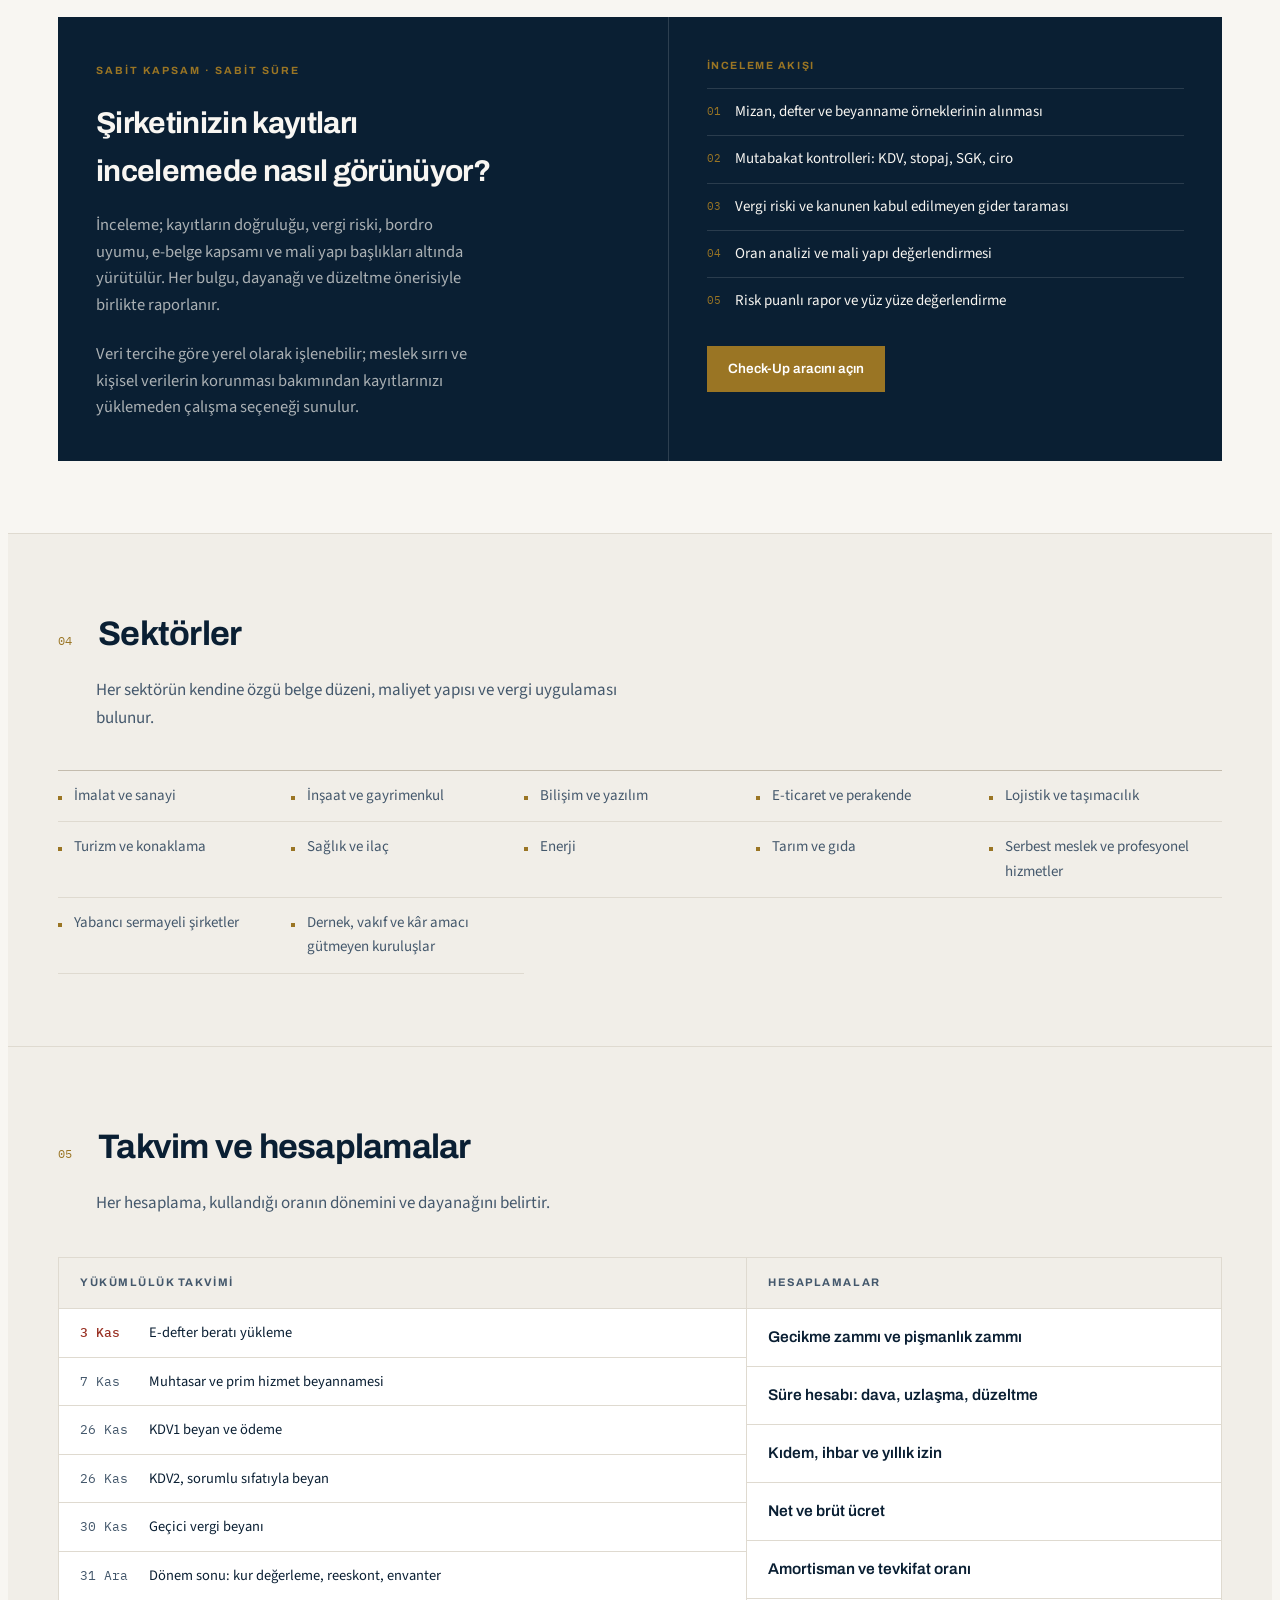
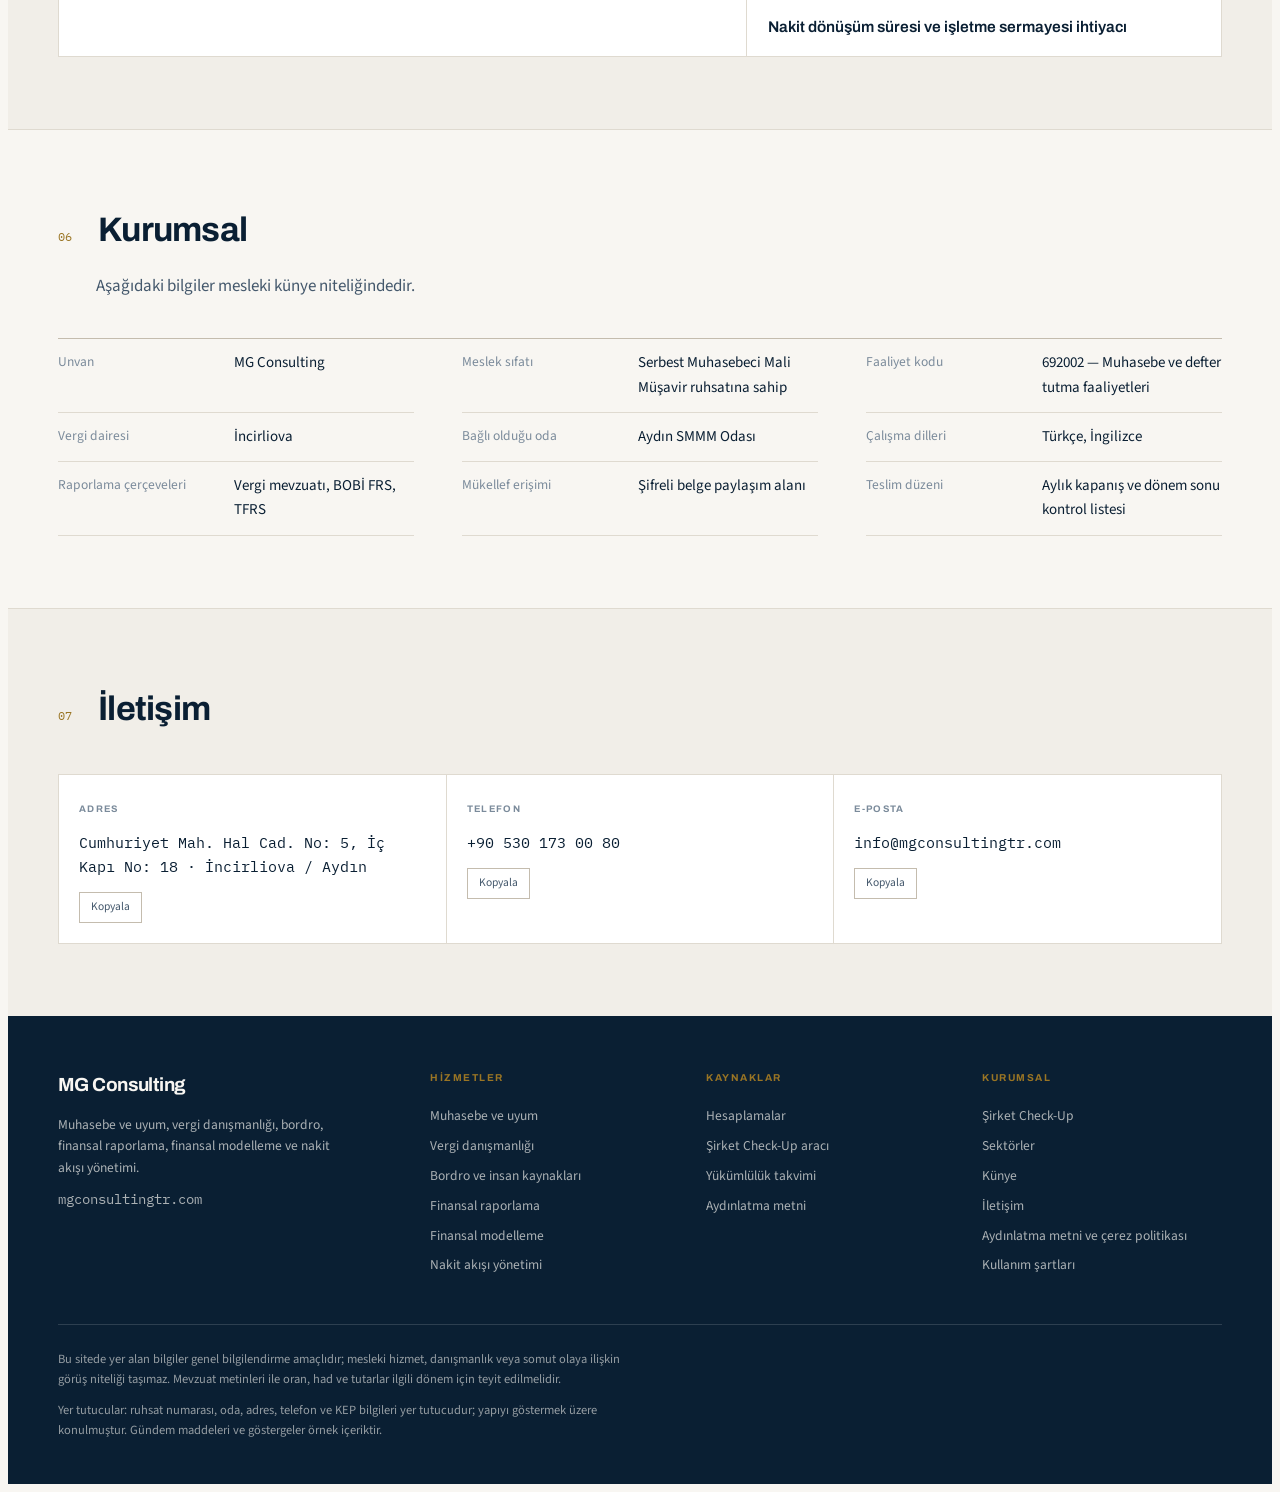
==== commit 10f0163d: "Cerez onay ekrani: kabul edilmeden siteye girilmez - assets/onay.js: tam ekran bildirim, arka sayfa " ====
--- a/index.html
+++ b/index.html
@@ -518,6 +518,7 @@
  <button id="ckOk" type="button" style="font:600 13px 'Archivo',sans-serif;background:#F8F6F2;color:#0A1F33;border:0;padding:9px 18px;cursor:pointer;white-space:nowrap">Tamam</button>
 </div>
 <script src="assets/index.js"></script>
+<script src="/assets/onay.js?v=20261117"></script>
 <script src="assets/hit.js"></script>
 </body>
 </html>
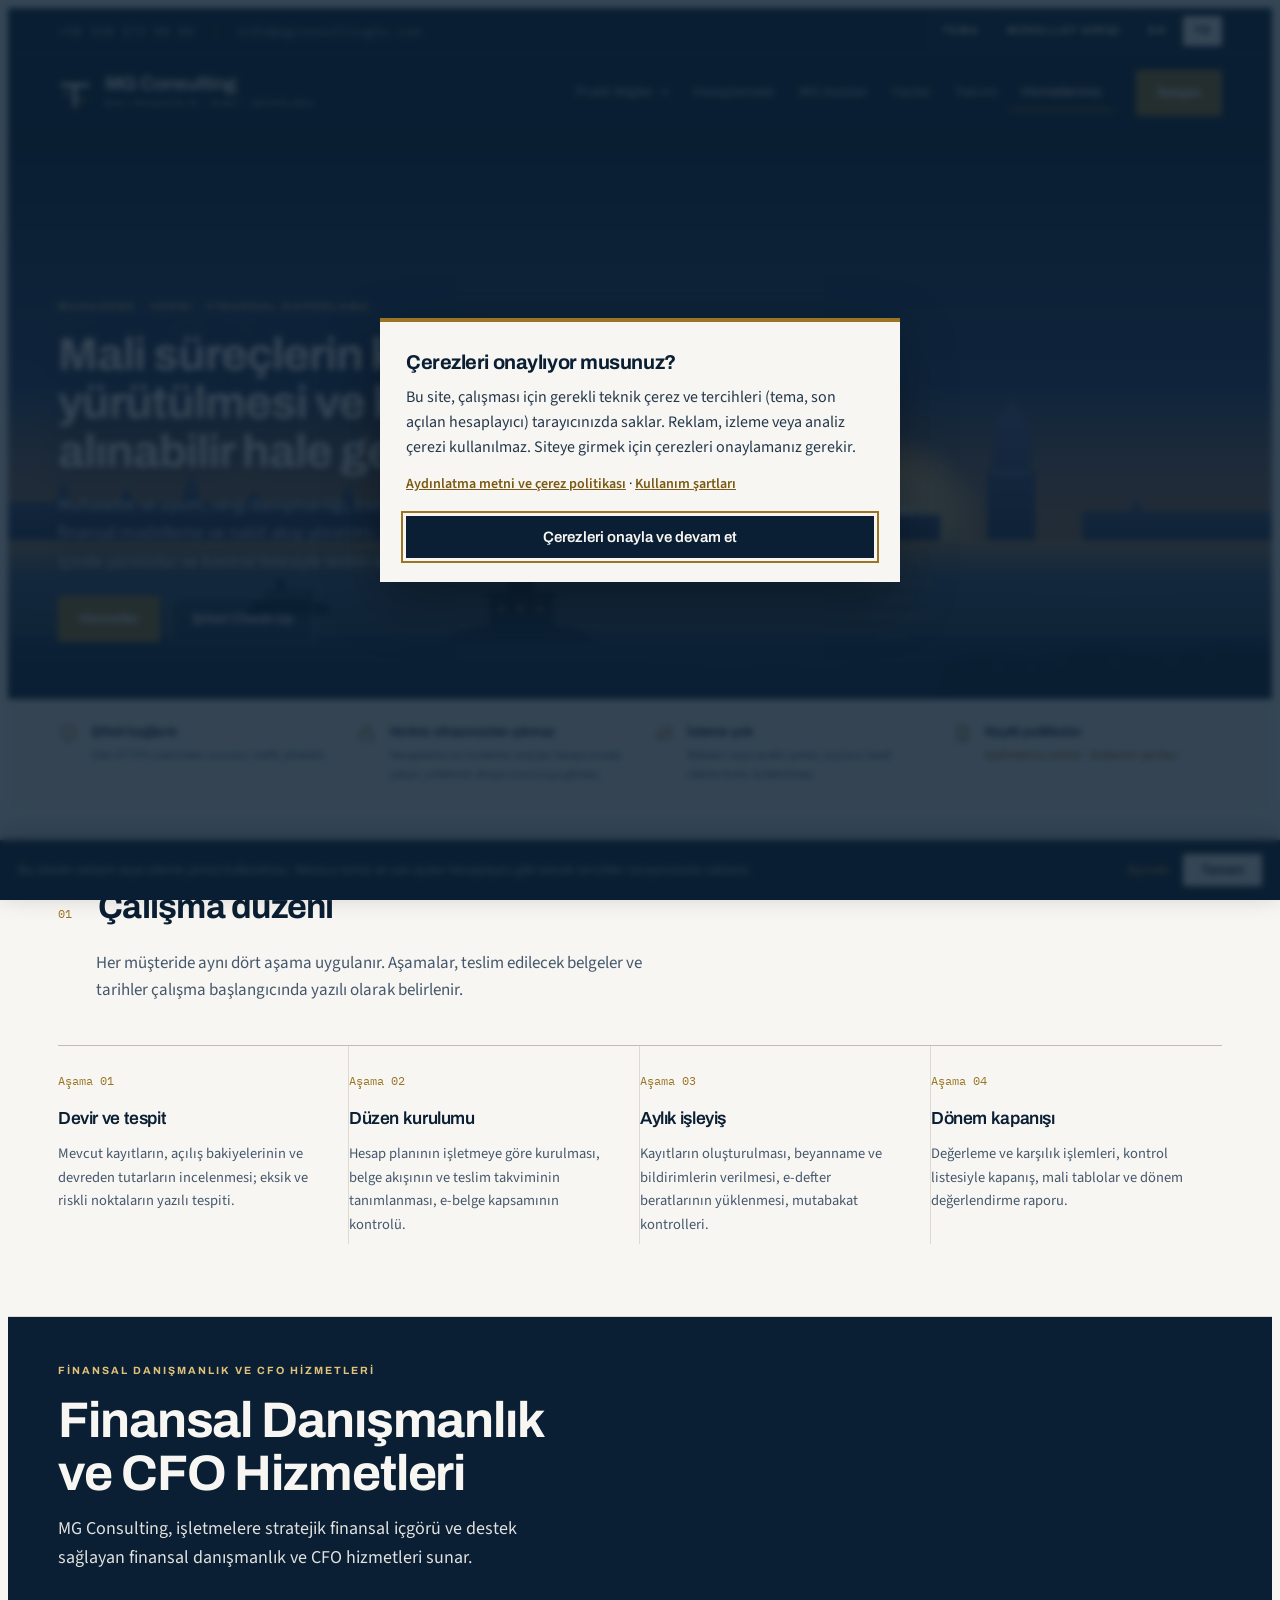
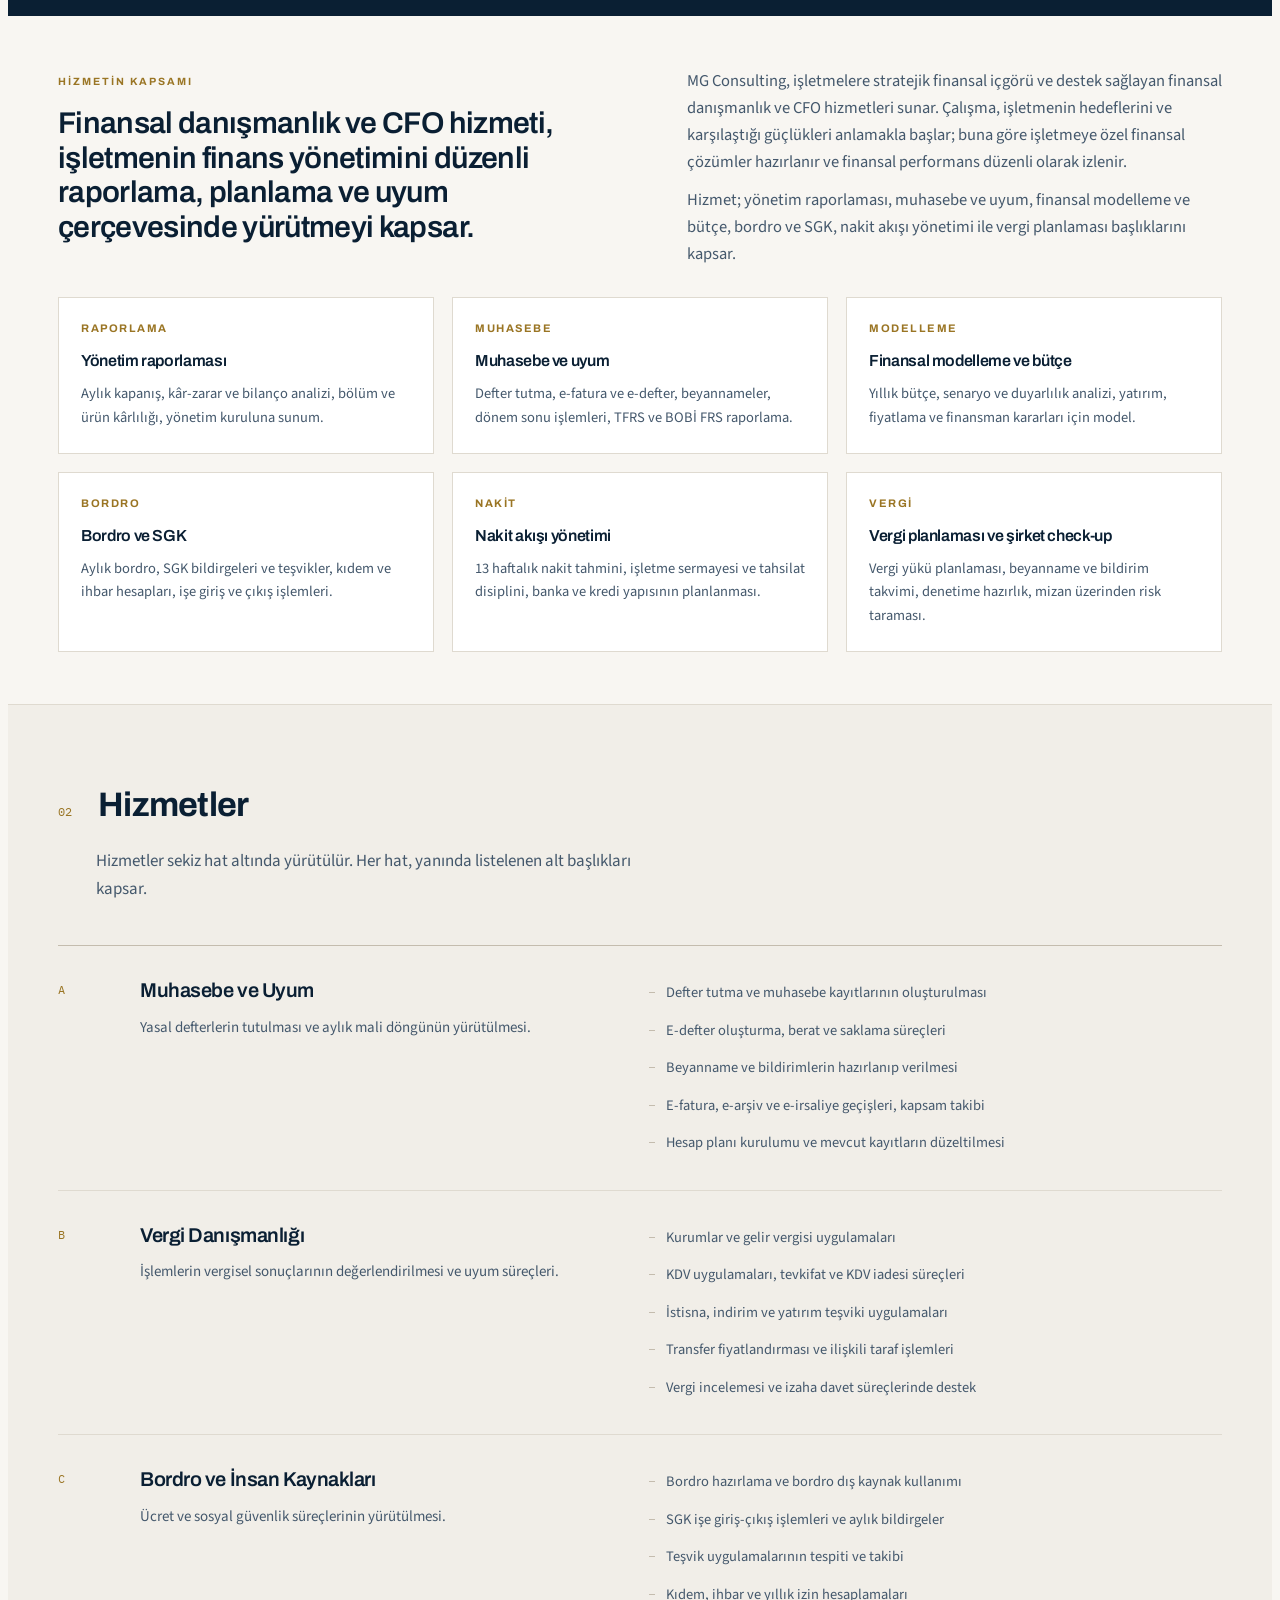
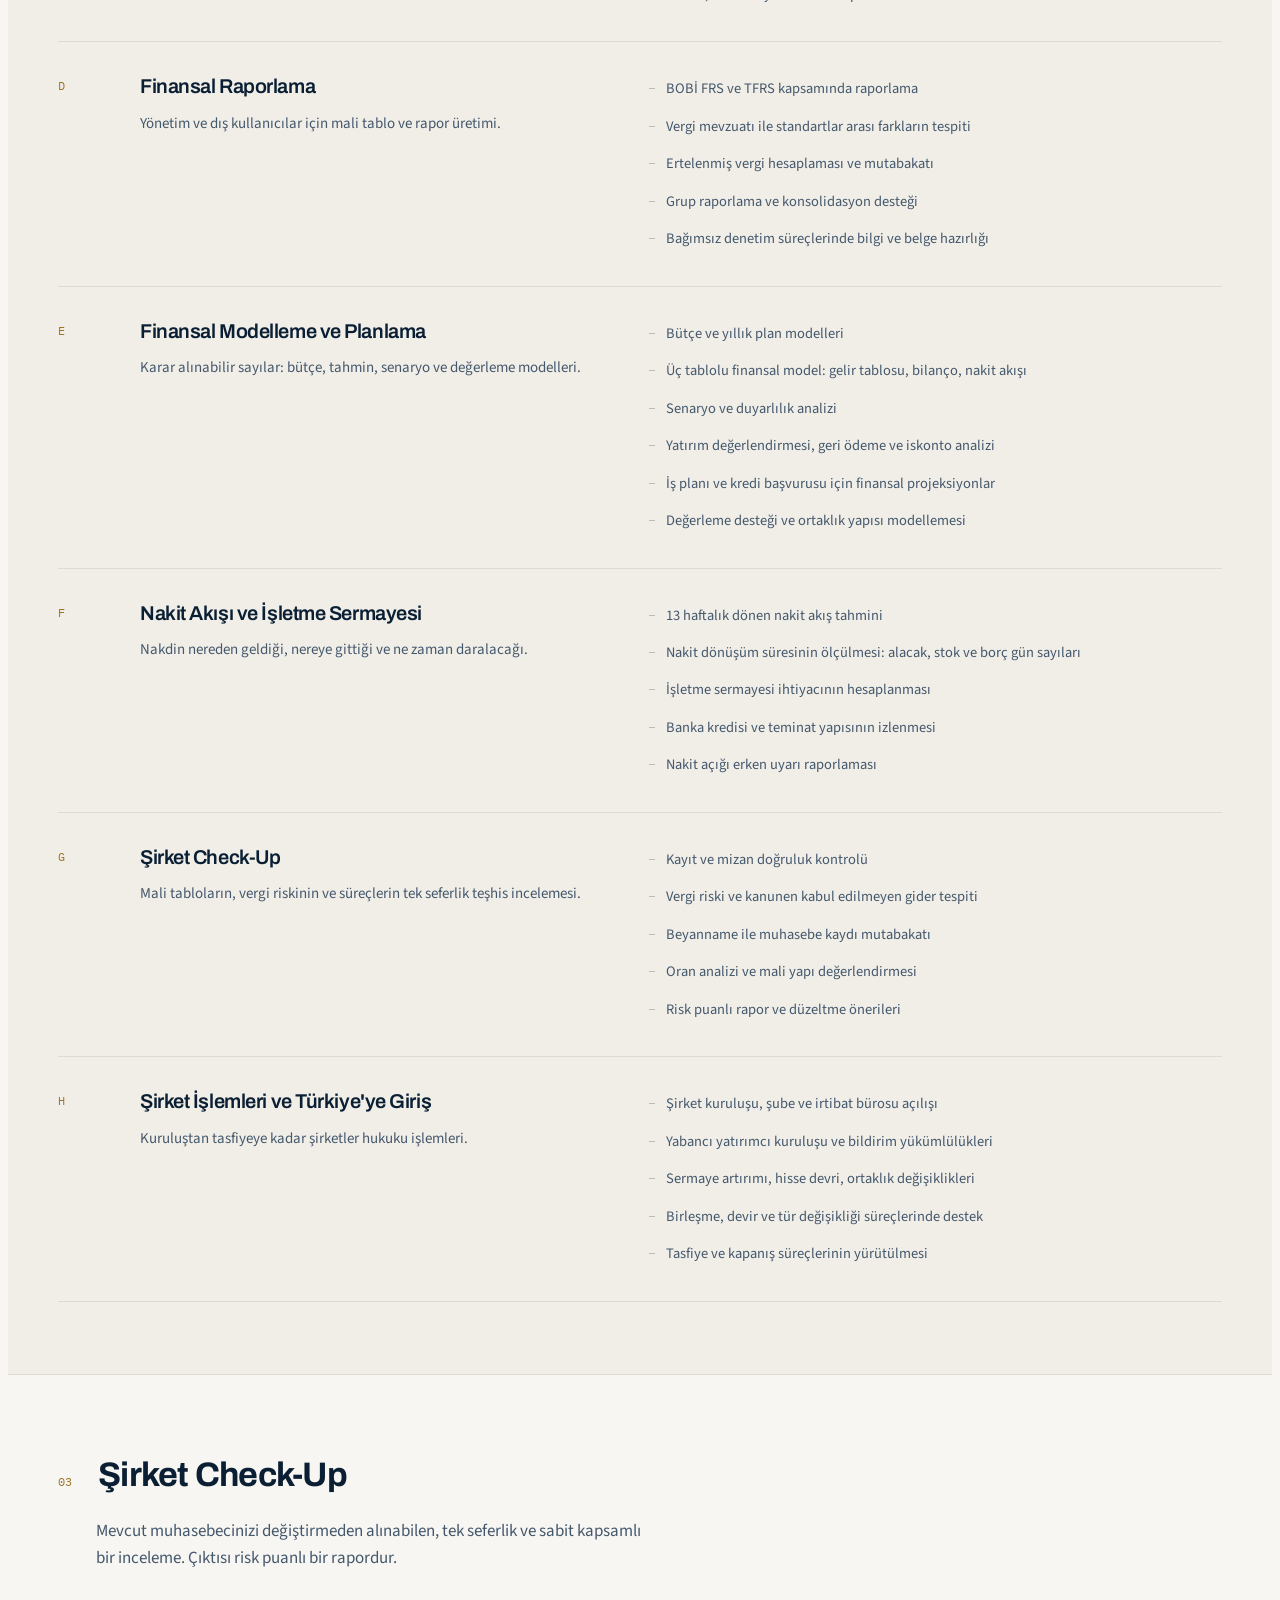
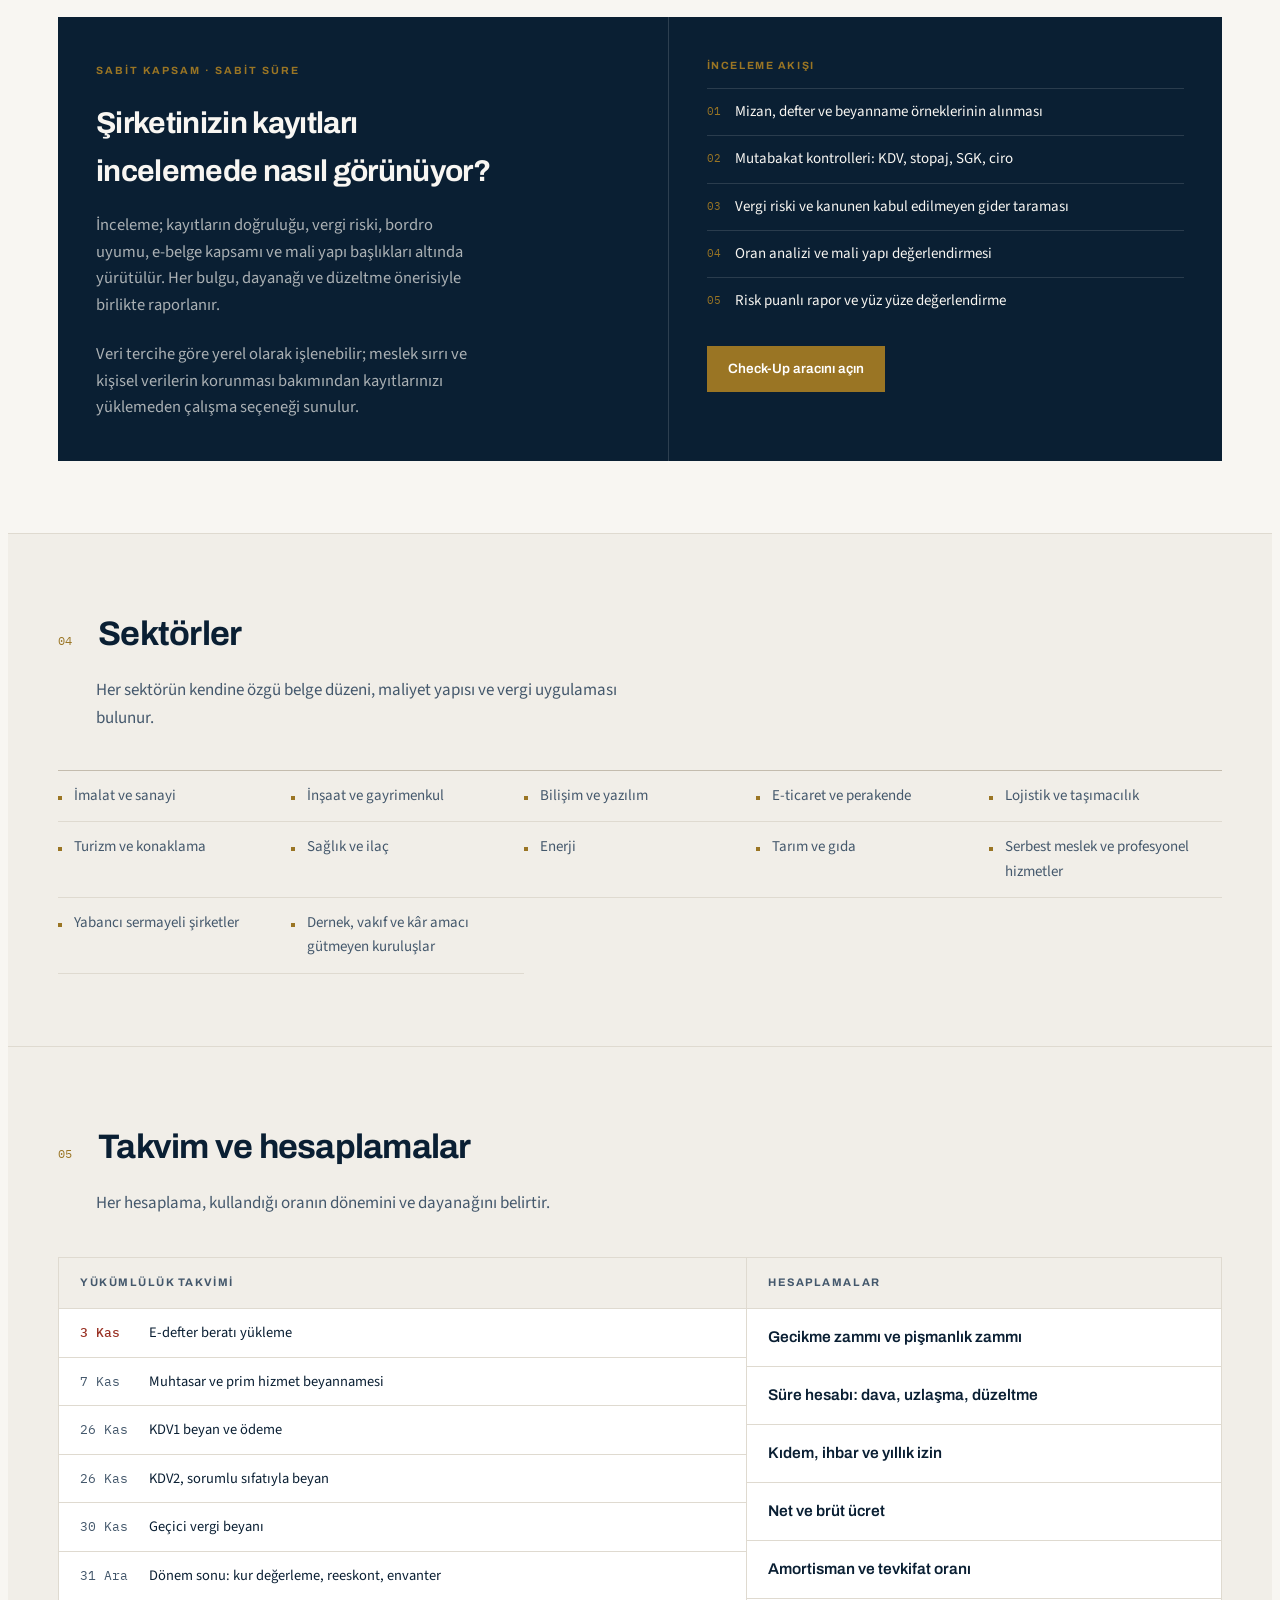
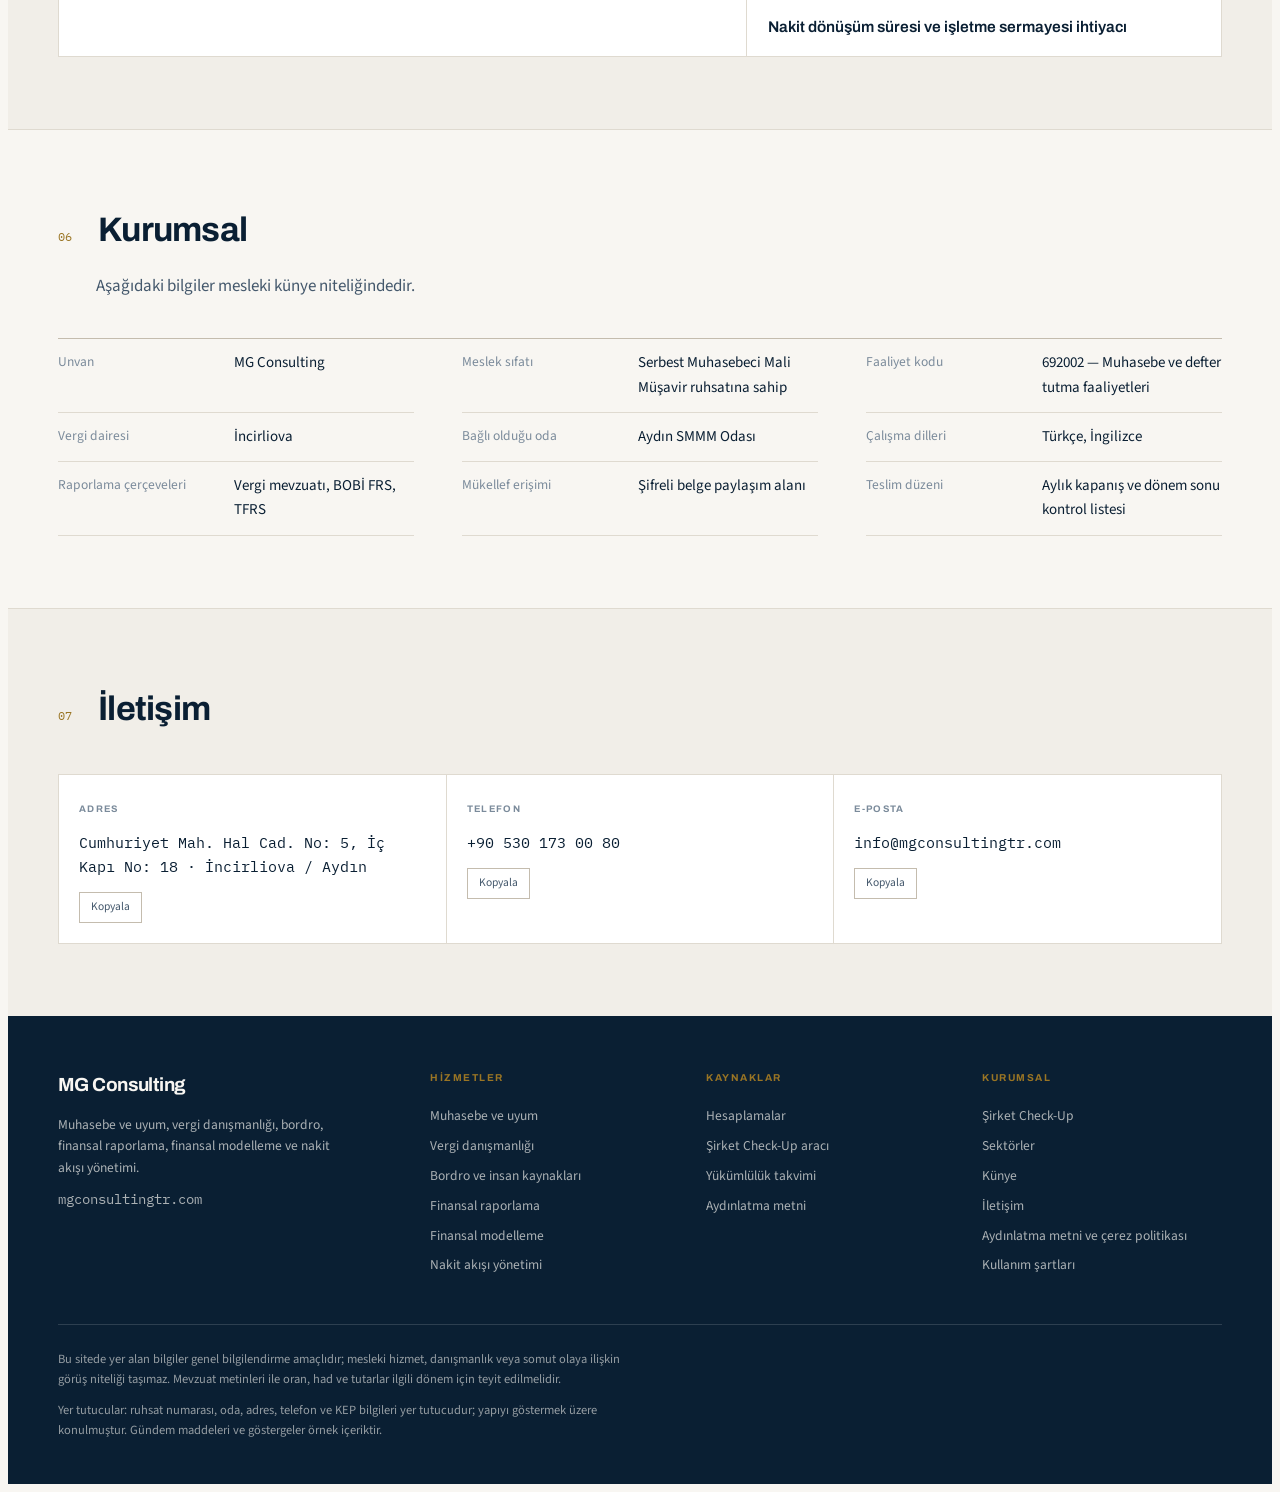
==== commit aae0af6e: "Cerez onayi: yeni kayit anahtari ve dogrudan "cerezleri onayla" metni Eski seritte "Tamam"a basanlar" ====
--- a/index.html
+++ b/index.html
@@ -518,7 +518,7 @@
  <button id="ckOk" type="button" style="font:600 13px 'Archivo',sans-serif;background:#F8F6F2;color:#0A1F33;border:0;padding:9px 18px;cursor:pointer;white-space:nowrap">Tamam</button>
 </div>
 <script src="assets/index.js"></script>
-<script src="/assets/onay.js?v=20261117"></script>
+<script src="/assets/onay.js?v=20261118"></script>
 <script src="assets/hit.js"></script>
 </body>
 </html>
